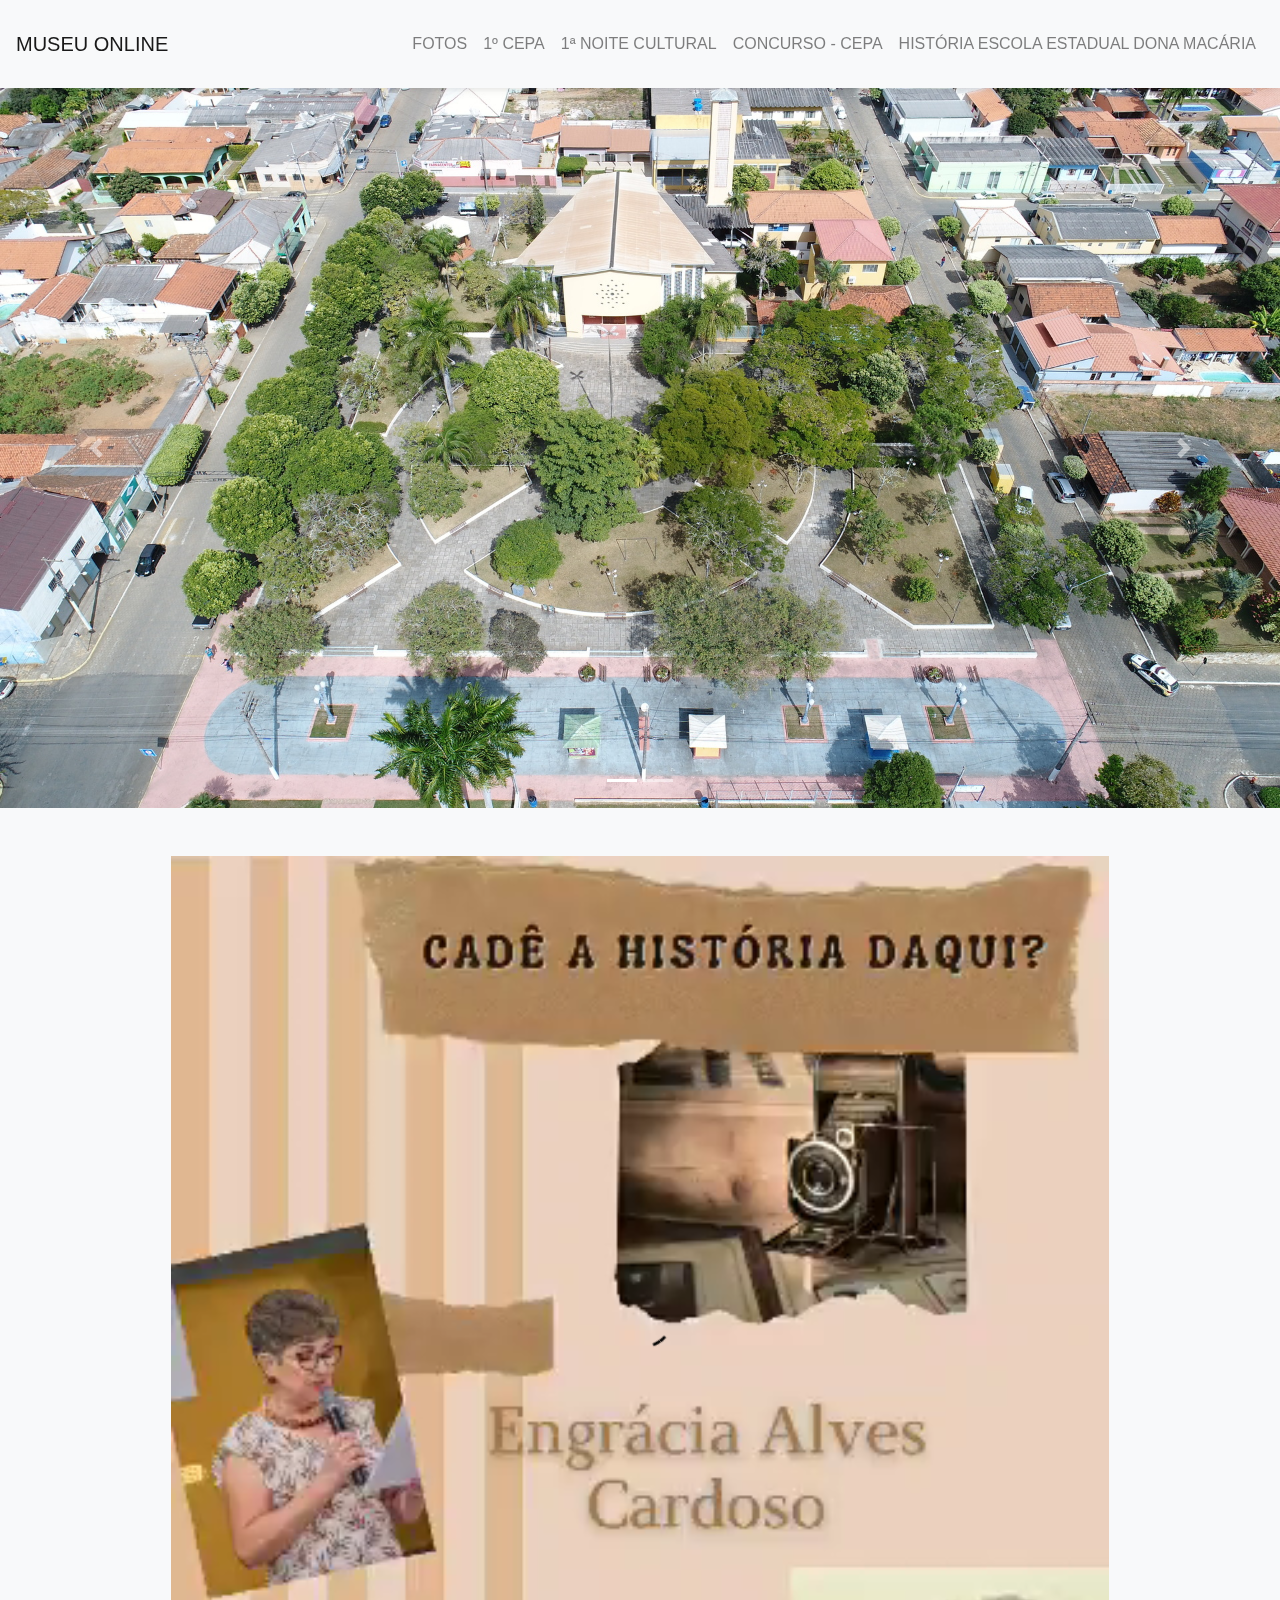
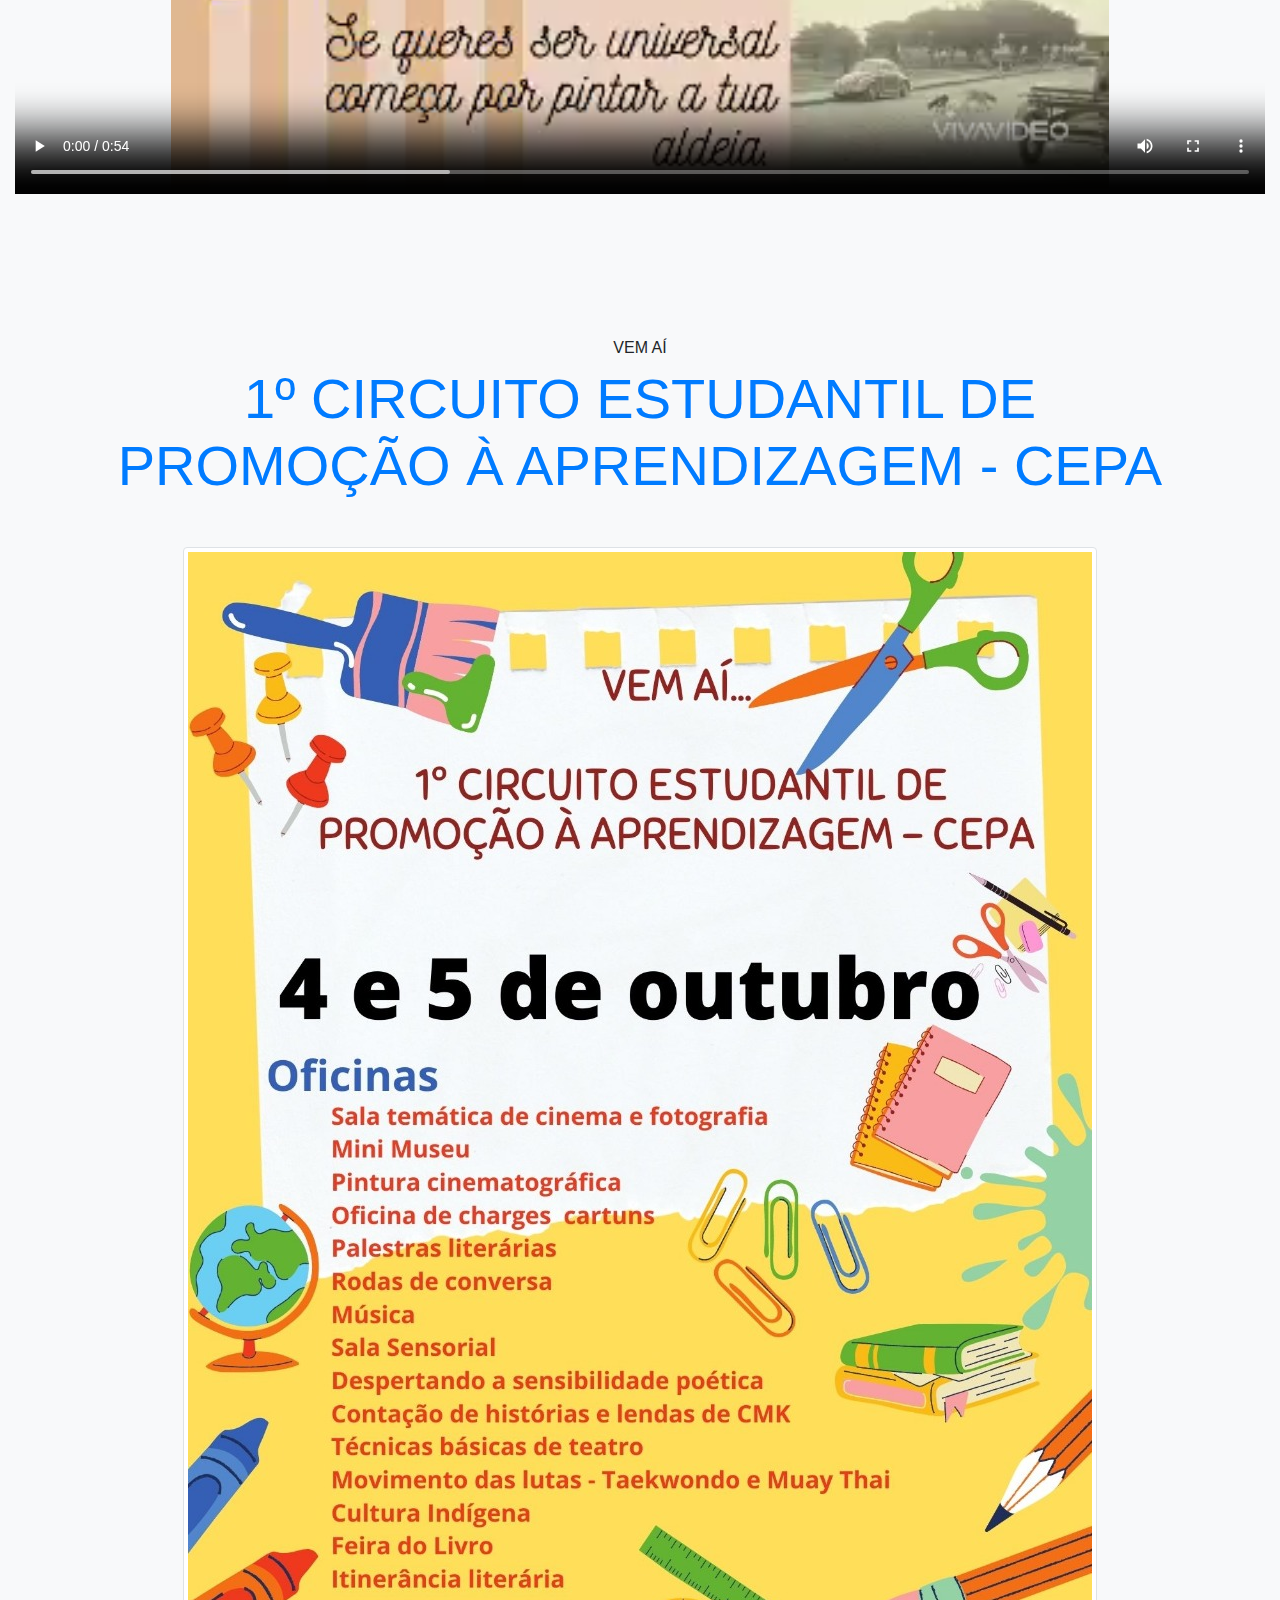
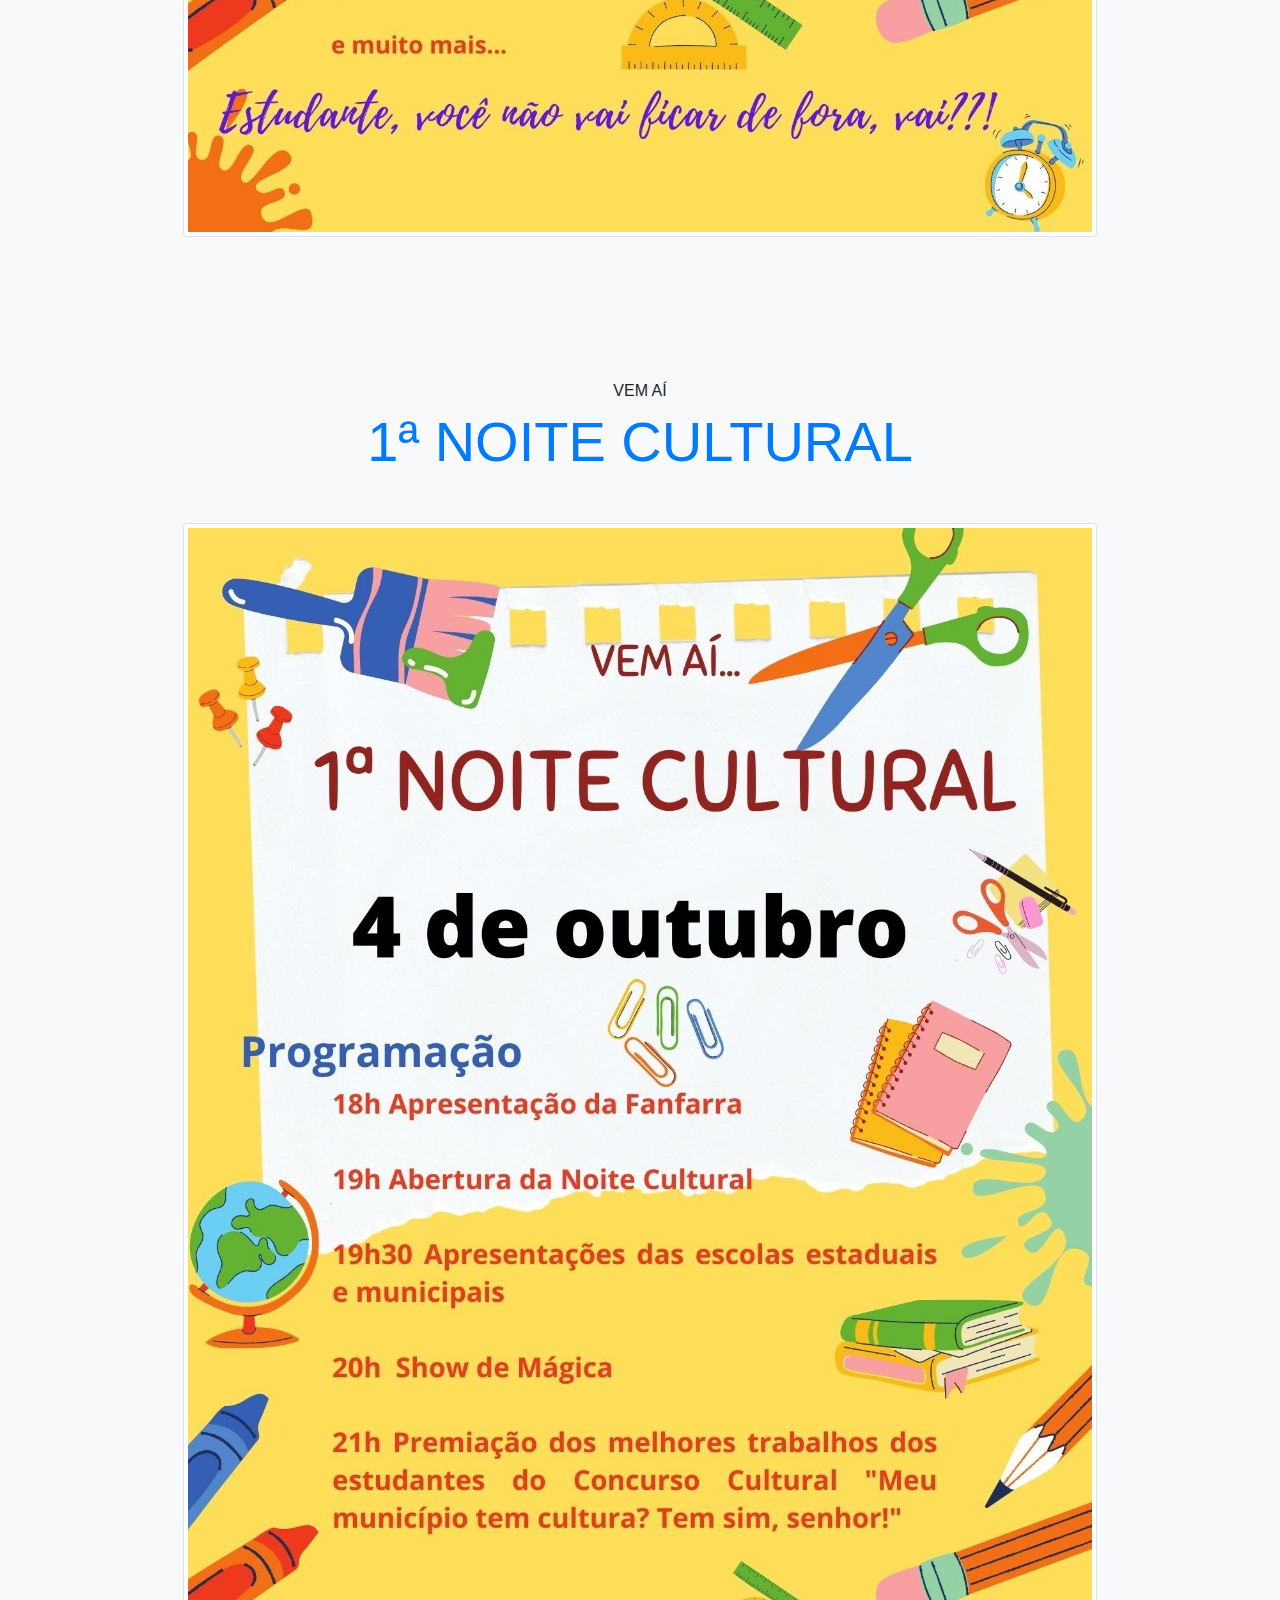
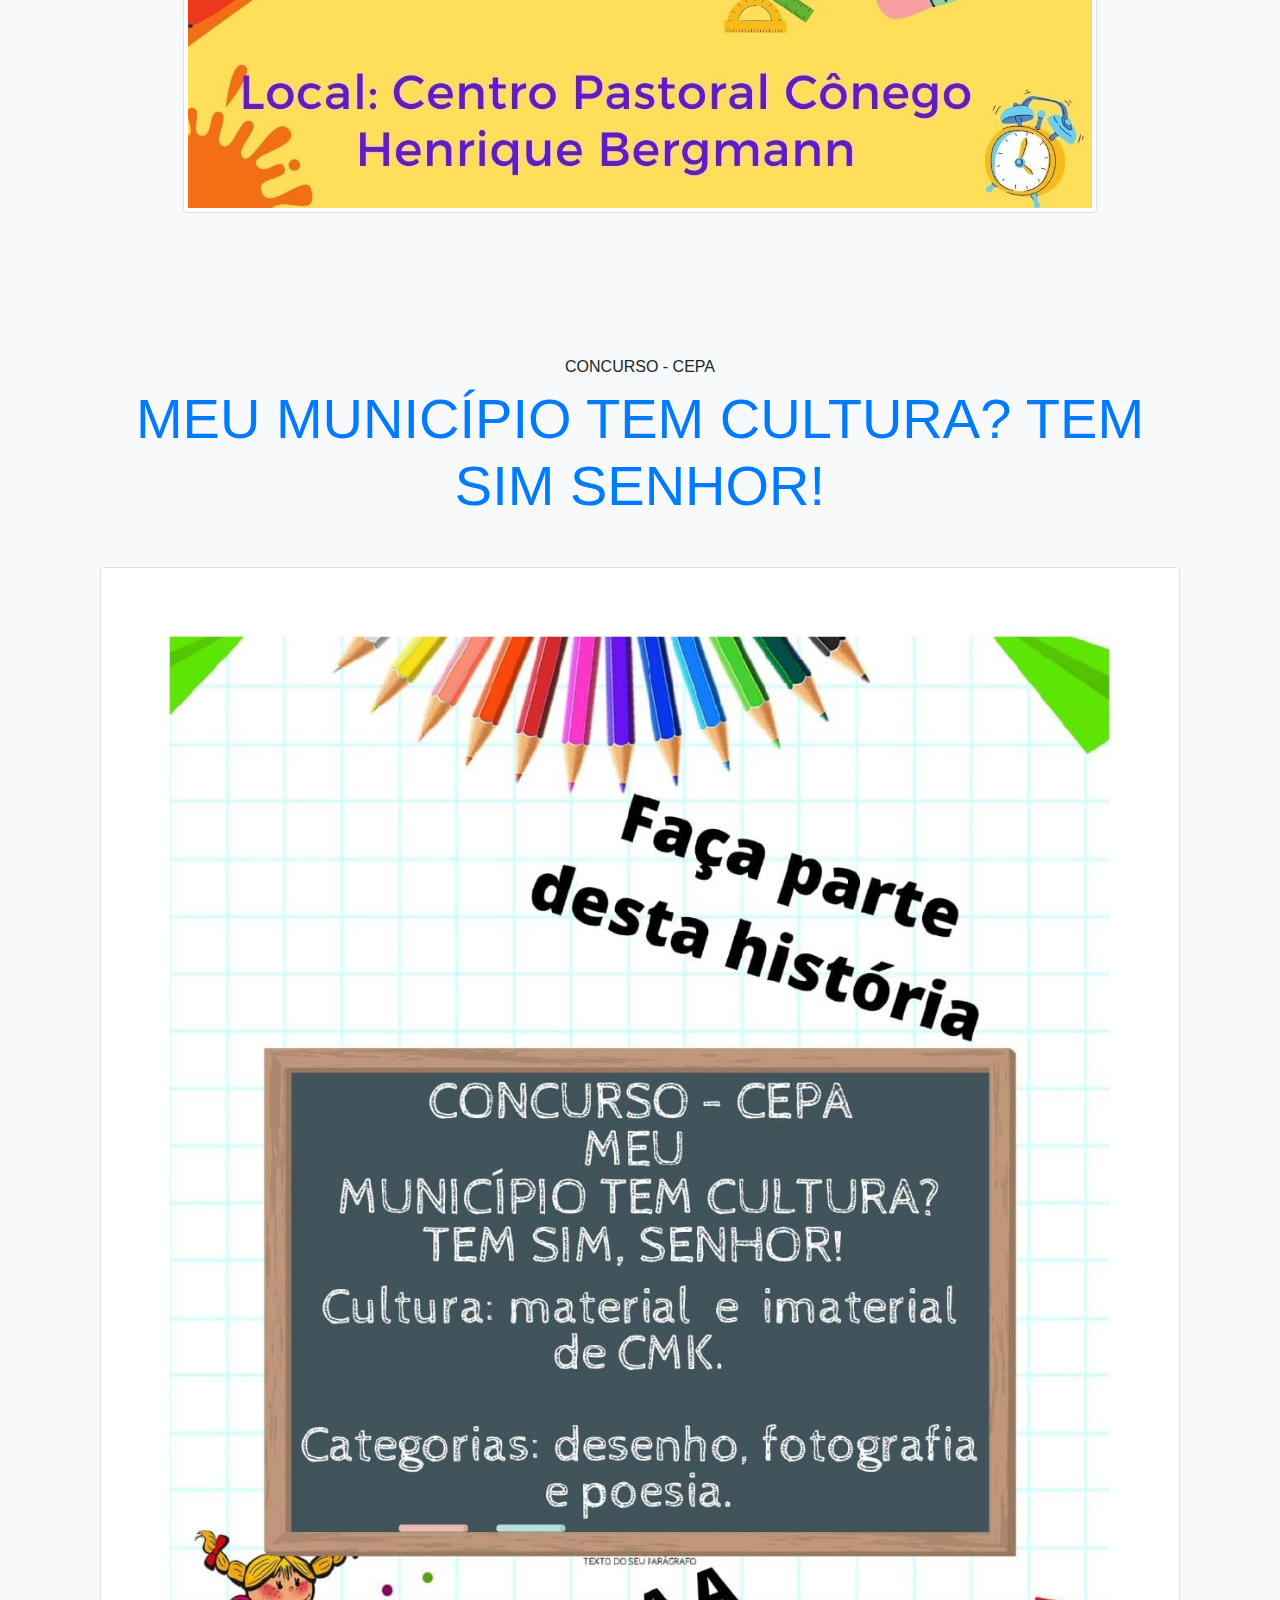
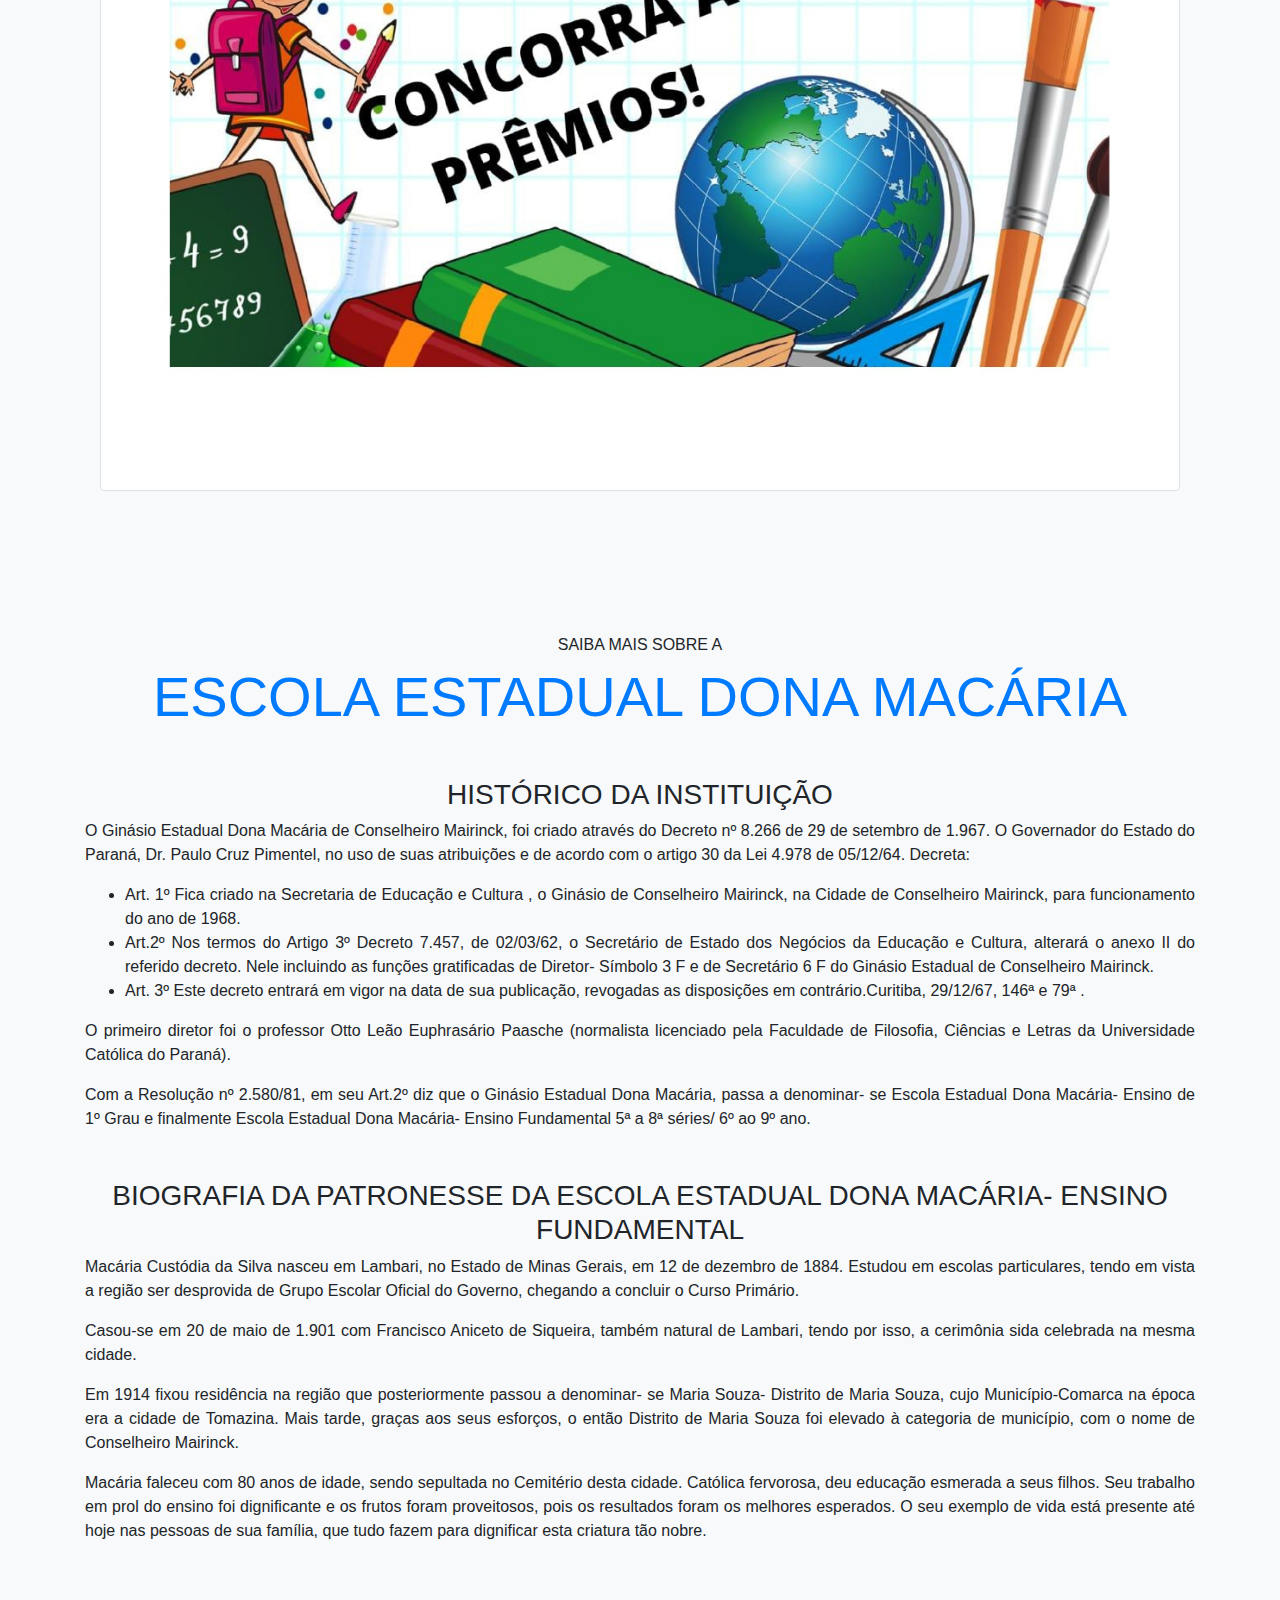
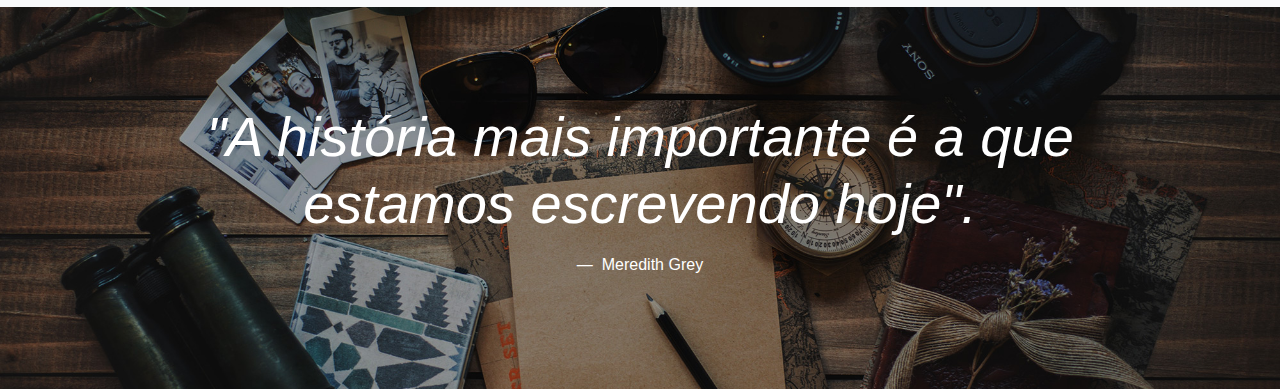
==== index.html @ 954014e7 "ajustes de responsividade" ====
<!DOCTYPE html>
<html>

<head>
  <title>Museu Online de Conselheiro Mairinck</title>

  <meta charset="utf-8">
  <meta name="viewport" content="width=device-width, initial-scale=1, shrink-to-fit=no">

  <link rel="stylesheet" href="css/bootstrap.css">
  <link rel="stylesheet" href="css/style.css">
</head>

<body>

  <nav class="navbar navbar-expand-md navbar-light bg-light fixed-top py-4 box-shadow">
    <a href="index.html" class="navbar-brand">
      MUSEU ONLINE
    </a>

    <button class="navbar-toggler" type="button" data-toggle="collapse" data-target="#navbarSupportedContent" aria-controls="navbarSupportedContent" aria-expanded="false" aria-label="Abrir Navegação">
      <span class="navbar-toggler-icon"></span>
    </button>

    <div class="collapse navbar-collapse" id="navbarSupportedContent">
      <ul class="navbar-nav ml-auto">
        <li class="nav-item">
          <a class="nav-link" href="#carouselFotos">FOTOS</a>
        </li>
        <li class="nav-item">
          <a class="nav-link" href="#conviteCepa">1º CEPA</a>
        </li>
        <li class="nav-item">
          <a class="nav-link" href="#conviteNoiteCultural">1ª NOITE CULTURAL</a>
        </li>
        <li class="nav-item">
          <a class="nav-link" href="#concurso">CONCURSO - CEPA</a>
        </li>
        <li class="nav-item">
          <a class="nav-link" href="#historia">HISTÓRIA ESCOLA ESTADUAL DONA MACÁRIA</a>
        </li>
      </ul>
    </div>
  </nav>

  <section>
    <div class="container-fluid p-0">
      <div id="carouselFotos" class="carousel slide" data-ride="carousel">
        <ol class="carousel-indicators">
          <li data-target="#carouselFotos" data-slide-to="0" class="active"></li>
          <li data-target="#carouselFotos" data-slide-to="1"></li>
        </ol>
        <div class="carousel-inner">
          <div class="carousel-item active">
            <img class="d-block w-100" src="img/igreja-02.jpg" alt="Foto panorâmica 01">
            <!-- <div class="carousel-caption">
                <h3 class="display-4">Conheça</h3>
              </div> -->
          </div>
          <div class="carousel-item">
            <img class="d-block w-100" src="img/panoramica-02.jpg" alt="Foto Panorâmica 02">
            <!-- <div class="carousel-caption">
                <h3 class="display-4">Visite</h3>
              </div> -->
          </div>
        </div>
        <a class="carousel-control-prev" href="#carouselFotos" role="button" data-slide="prev">
          <span class="carousel-control-prev-icon" aria-hidden="true"></span>
          <span class="sr-only">Anterior</span>
        </a>
        <a class="carousel-control-next" href="#carouselFotos" role="button" data-slide="next">
          <span class="carousel-control-next-icon" aria-hidden="true"></span>
          <span class="sr-only">Próximo</span>
        </a>
      </div>

      <!-- <div class="col-lg-3 p-4 align-self-center">
        <h1 class="display-4">Resgatando nossa história!</h1>
        <p class="lead">Descubra nossa história</p>
      </div> -->
    </div>
  </section>

  <section class="col-12 py-5 bg-light text-center" id="video">
    <div class="embed-responsive embed-responsive-4by3">
      <video class="embed-responsive-item" autoplay="false" controls="true" src="media/video-divulgação.mp4" allowfullscreen></video>
    </div>
    <!-- <div class="container">
      <video style="height: 70%; width: 70%;" autoplay="false" controls="true">
        <source src="media/video-divulgação.mp4" type="video/mp4">
      </video> -->
    </div>
    </div>
  </section>


  <section class="col-12 py-5 bg-light text-center" id="conviteCepa">
    <div class="container">

      <div class="my-5">
        <span class="h6 d-block">VEM AÍ</span>
        <h2 class="display-4 text-primary">1º CIRCUITO ESTUDANTIL DE PROMOÇÃO À APRENDIZAGEM - CEPA</h2>
      </div>

      <div class="col-12">
        <img class="img-fluid img-thumbnail" src="img/convite-circuito-estudantil.jpg" alt="Convite">
      </div>


    </div>
  </section>


  <section class="col-12 py-5 bg-light text-center" id="conviteNoiteCultural">
    <div class="container">

      <div class="my-5">
        <span class="h6 d-block">VEM AÍ</span>
        <h2 class="display-4 text-primary">1ª NOITE CULTURAL</h2>
      </div>

      <div class="col-12">
        <img class="img-fluid img-thumbnail" src="img/convite-noite-cultural.jpeg" alt="Convite">
      </div>


    </div>
  </section>

  <section class="col-12 py-5 bg-light text-center" id="concurso">
    <div class="container">
      <div class="my-5">
        <span class="h6 d-block">CONCURSO - CEPA</span>
        <h2 class="display-4 text-primary">MEU MUNICÍPIO TEM CULTURA? TEM SIM SENHOR!</h2>
      </div>
      <div class="col-12">
        <img class="img-fluid img-thumbnail" src="img/concurso.jpg" alt="Concurso">
      </div>
    </div>
  </section>

  <section class="py-5 bg-light text-center" id="historia">
    <div class="container">
      <div class="my-5">
        <span class="h6 d-block">SAIBA MAIS SOBRE A</span>
        <h2 class="display-4 text-primary">ESCOLA ESTADUAL DONA MACÁRIA</h2>
      </div>

      <div class="row">
        <div class="col-12 text-justify">
          <h3 class="text-center">HISTÓRICO DA INSTITUIÇÃO</h3>
          <p>O Ginásio Estadual Dona Macária de Conselheiro Mairinck, foi criado através do Decreto nº 8.266 de 29 de setembro de 1.967. O Governador do Estado do Paraná, Dr. Paulo Cruz Pimentel, no uso de suas atribuições e de acordo com o artigo 30 da Lei 4.978 de 05/12/64. Decreta:</p>
          <ul>
            <li>Art. 1º Fica criado na Secretaria de Educação e Cultura , o Ginásio de Conselheiro Mairinck, na Cidade de Conselheiro Mairinck, para funcionamento do ano de 1968.</li>
            <li>Art.2º Nos termos do Artigo 3º Decreto 7.457, de 02/03/62, o Secretário de Estado dos Negócios da Educação e Cultura, alterará o anexo II do referido decreto. Nele incluindo as funções gratificadas de Diretor- Símbolo 3 F e de Secretário 6 F do Ginásio Estadual de Conselheiro Mairinck.</li>
            <li>Art. 3º Este decreto entrará em vigor na data de sua publicação, revogadas as disposições em contrário.Curitiba, 29/12/67, 146ª e 79ª .</li>
          </ul>
          <p>O primeiro diretor foi o professor Otto Leão Euphrasário Paasche (normalista licenciado pela Faculdade de Filosofia, Ciências e Letras da Universidade Católica do Paraná).</p>
          <p>Com a Resolução nº 2.580/81, em seu Art.2º diz que o Ginásio Estadual Dona Macária, passa a denominar- se Escola Estadual Dona Macária- Ensino de 1º Grau e finalmente Escola Estadual Dona Macária- Ensino Fundamental 5ª a 8ª séries/ 6º ao 9º ano.</p>
          </p>
          <h3 class="text-center mt-5">BIOGRAFIA DA PATRONESSE DA ESCOLA ESTADUAL DONA MACÁRIA- ENSINO FUNDAMENTAL</h3>
          <p>Macária Custódia da Silva nasceu em Lambari, no Estado de Minas Gerais, em 12 de dezembro de 1884. Estudou em escolas particulares, tendo em vista a região ser desprovida de Grupo Escolar Oficial do Governo, chegando a concluir o Curso Primário.
          <p>Casou-se em 20 de maio de 1.901 com Francisco Aniceto de Siqueira, também natural de Lambari, tendo por isso, a cerimônia sida celebrada na mesma cidade.
          <p>Em 1914 fixou residência na região que posteriormente passou a denominar- se Maria Souza- Distrito de Maria Souza, cujo Município-Comarca na época era a cidade de Tomazina. Mais tarde, graças aos seus esforços, o então Distrito de Maria Souza foi elevado à categoria de município, com o nome de Conselheiro Mairinck.</p>
          <p> Macária faleceu com 80 anos de idade, sendo sepultada no Cemitério desta cidade. Católica fervorosa, deu educação esmerada a seus filhos. Seu trabalho em prol do ensino foi dignificante e os frutos foram proveitosos, pois os resultados foram os melhores esperados. O seu exemplo de vida está presente até hoje nas pessoas de sua família, que tudo fazem para dignificar esta criatura tão nobre.
          </p>
        </div>
      </div>
    </div>
  </section>

  <section id="home-quote" class="p-md-5">
    <blockquote class="blockquote text-center text-white p-md-5 p-3">
      <p class="display-4"><em>
          "A história mais importante é a que estamos escrevendo hoje".
        </em></p>
      <footer class="blockquote-footer text-white">
        Meredith Grey
      </footer>
    </blockquote>
  </section>




  <script type="text/javascript" src="js/jquery-3.2.1.slim.min.js"></script>
  <script type="text/javascript" src="js/popper.min.js"></script>
  <script type="text/javascript" src="js/bootstrap.js"></script>
  <script type="text/javascript" src="js/app.js"></script>
</body>

</html>
---- css/style.css ----
body {
  padding-top: 88px;
}
.box-shadow {
  box-shadow: 0 2px 4px 0 rgba(0, 0, 0, 0.05), 0 4px 8px 0 rgba(0, 0, 0, 0.05);
}

#home-quote {
  background: url(../img/bg-quote.jpg) center center;
  background-size: cover;
}

@media (max-width: 767px) {
  #home-quote .display-4,
  #conviteCepa .display-4,
  #conviteNoiteCultural .display-4,
  #concurso .display-4,
  #historia .display-4 {
    font-size: 2rem;
  }

  body {
    padding-top: 0px;
  }
  .fixed-top {
    position: relative;
  }
}
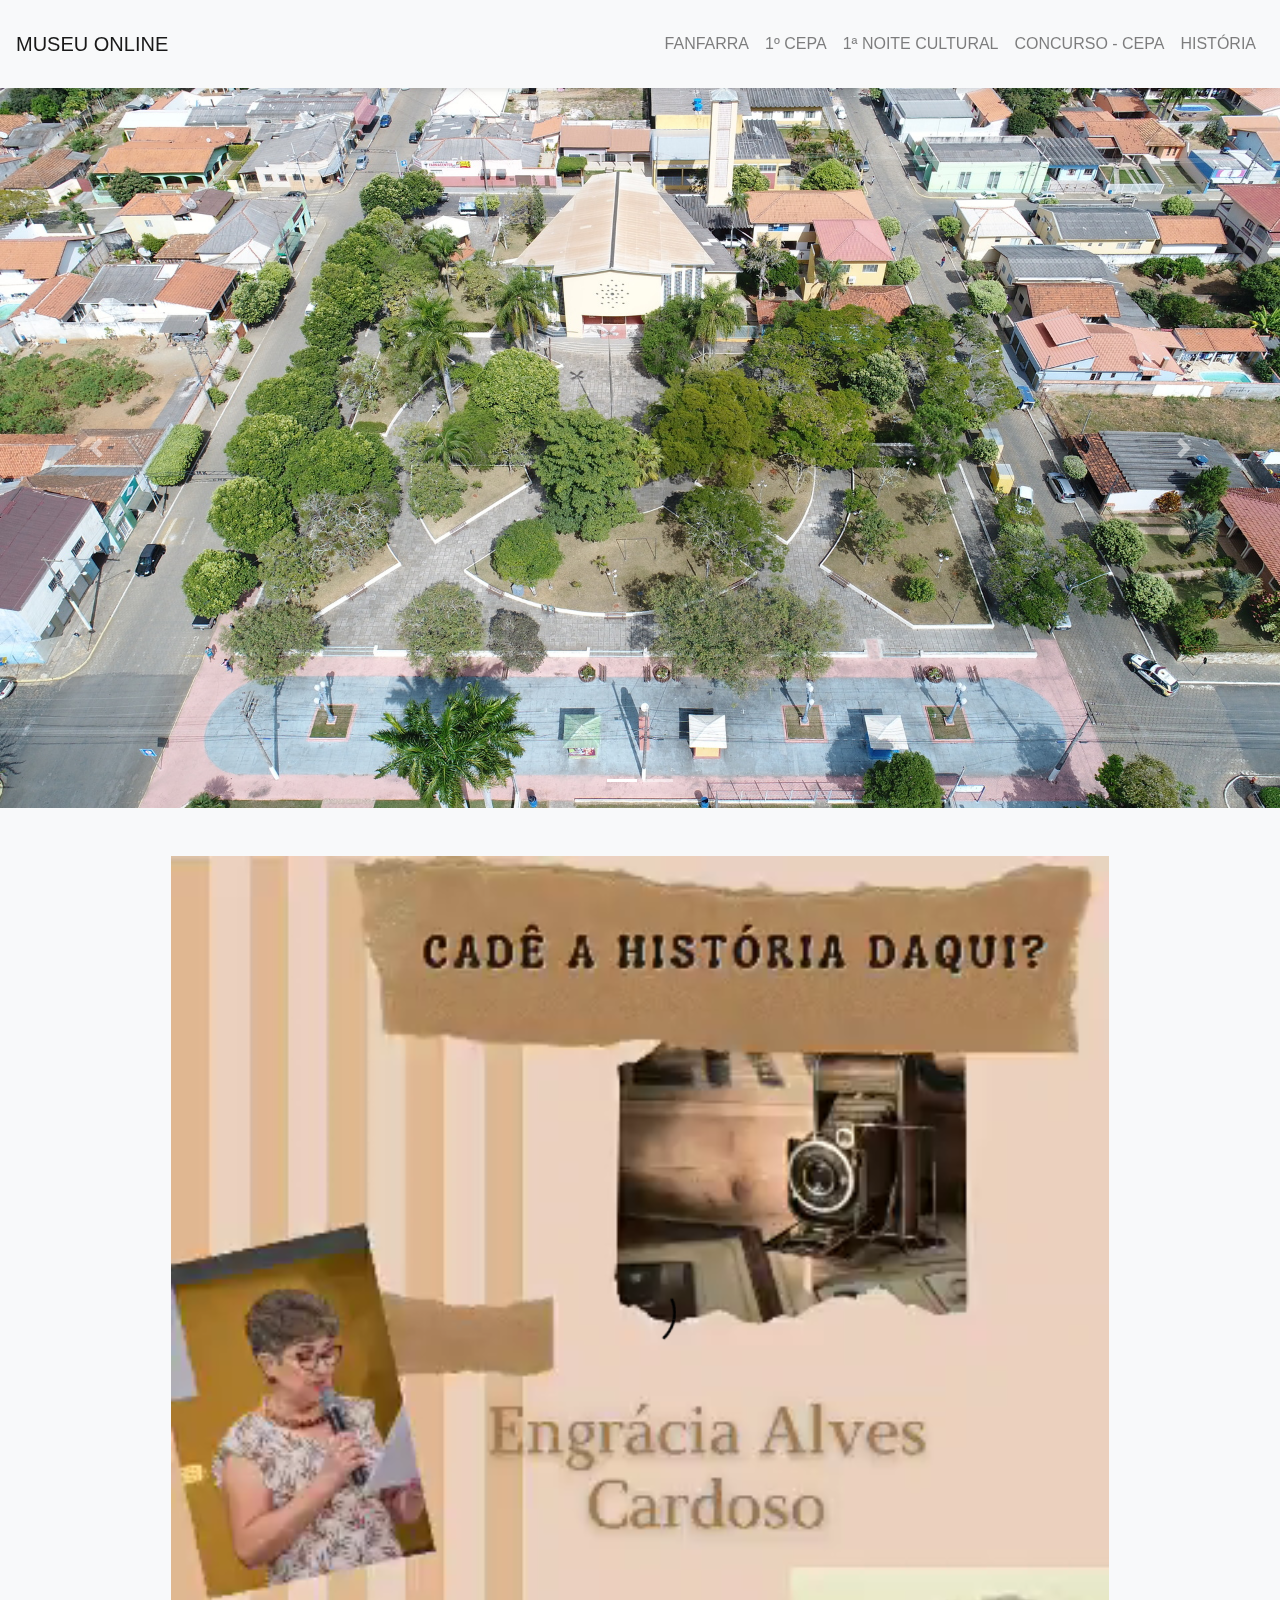
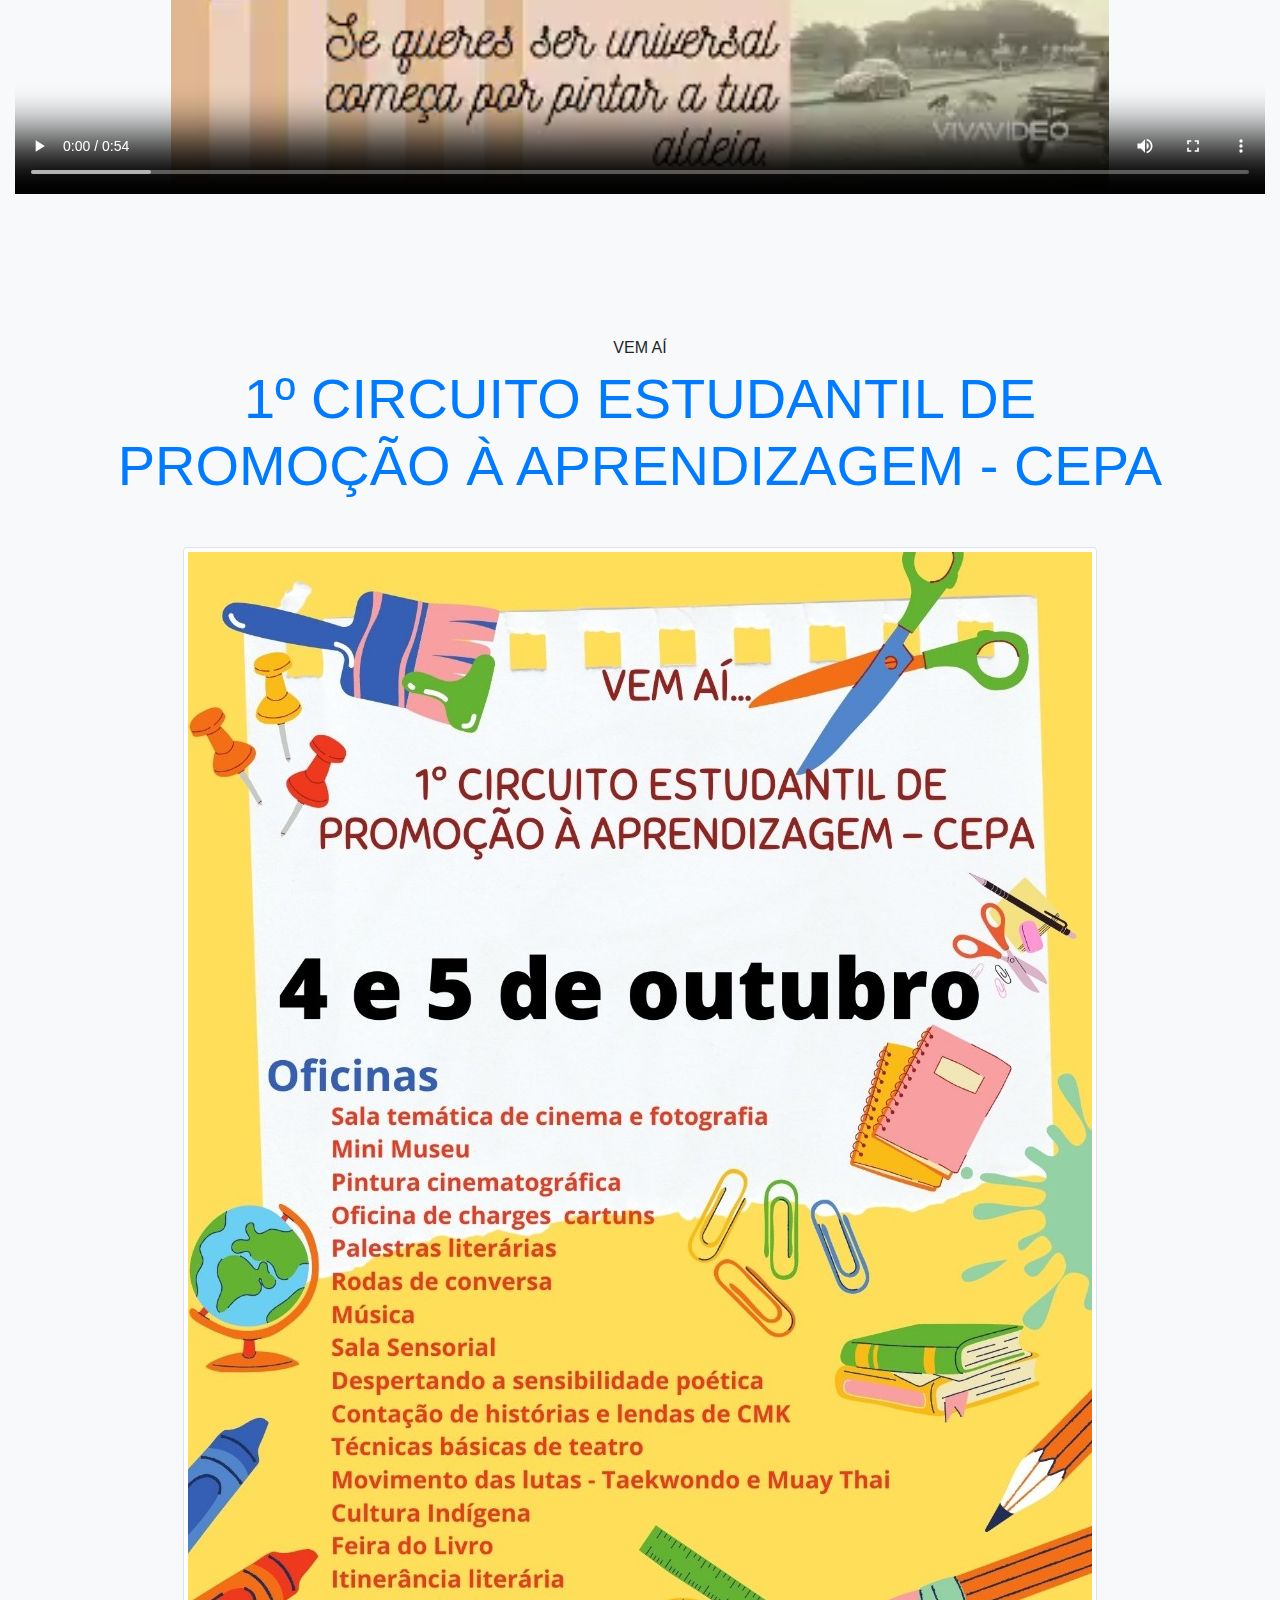
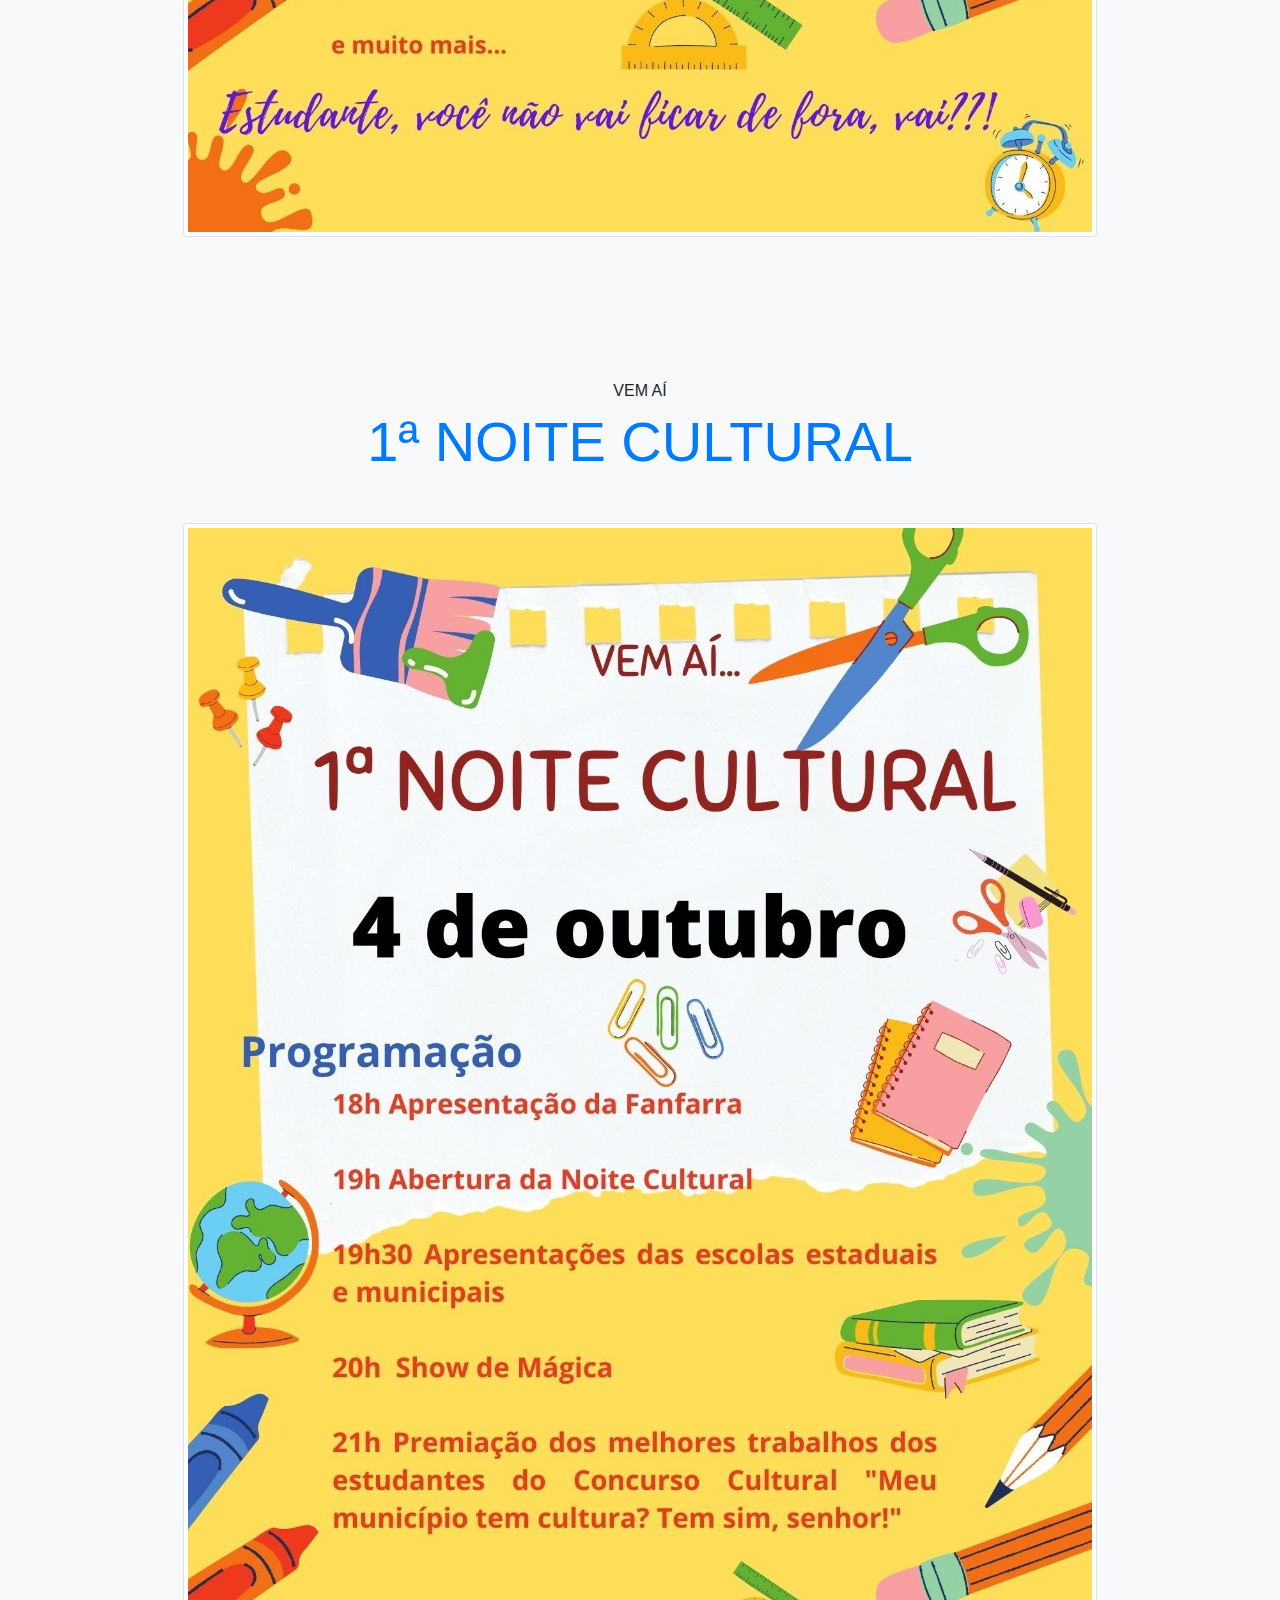
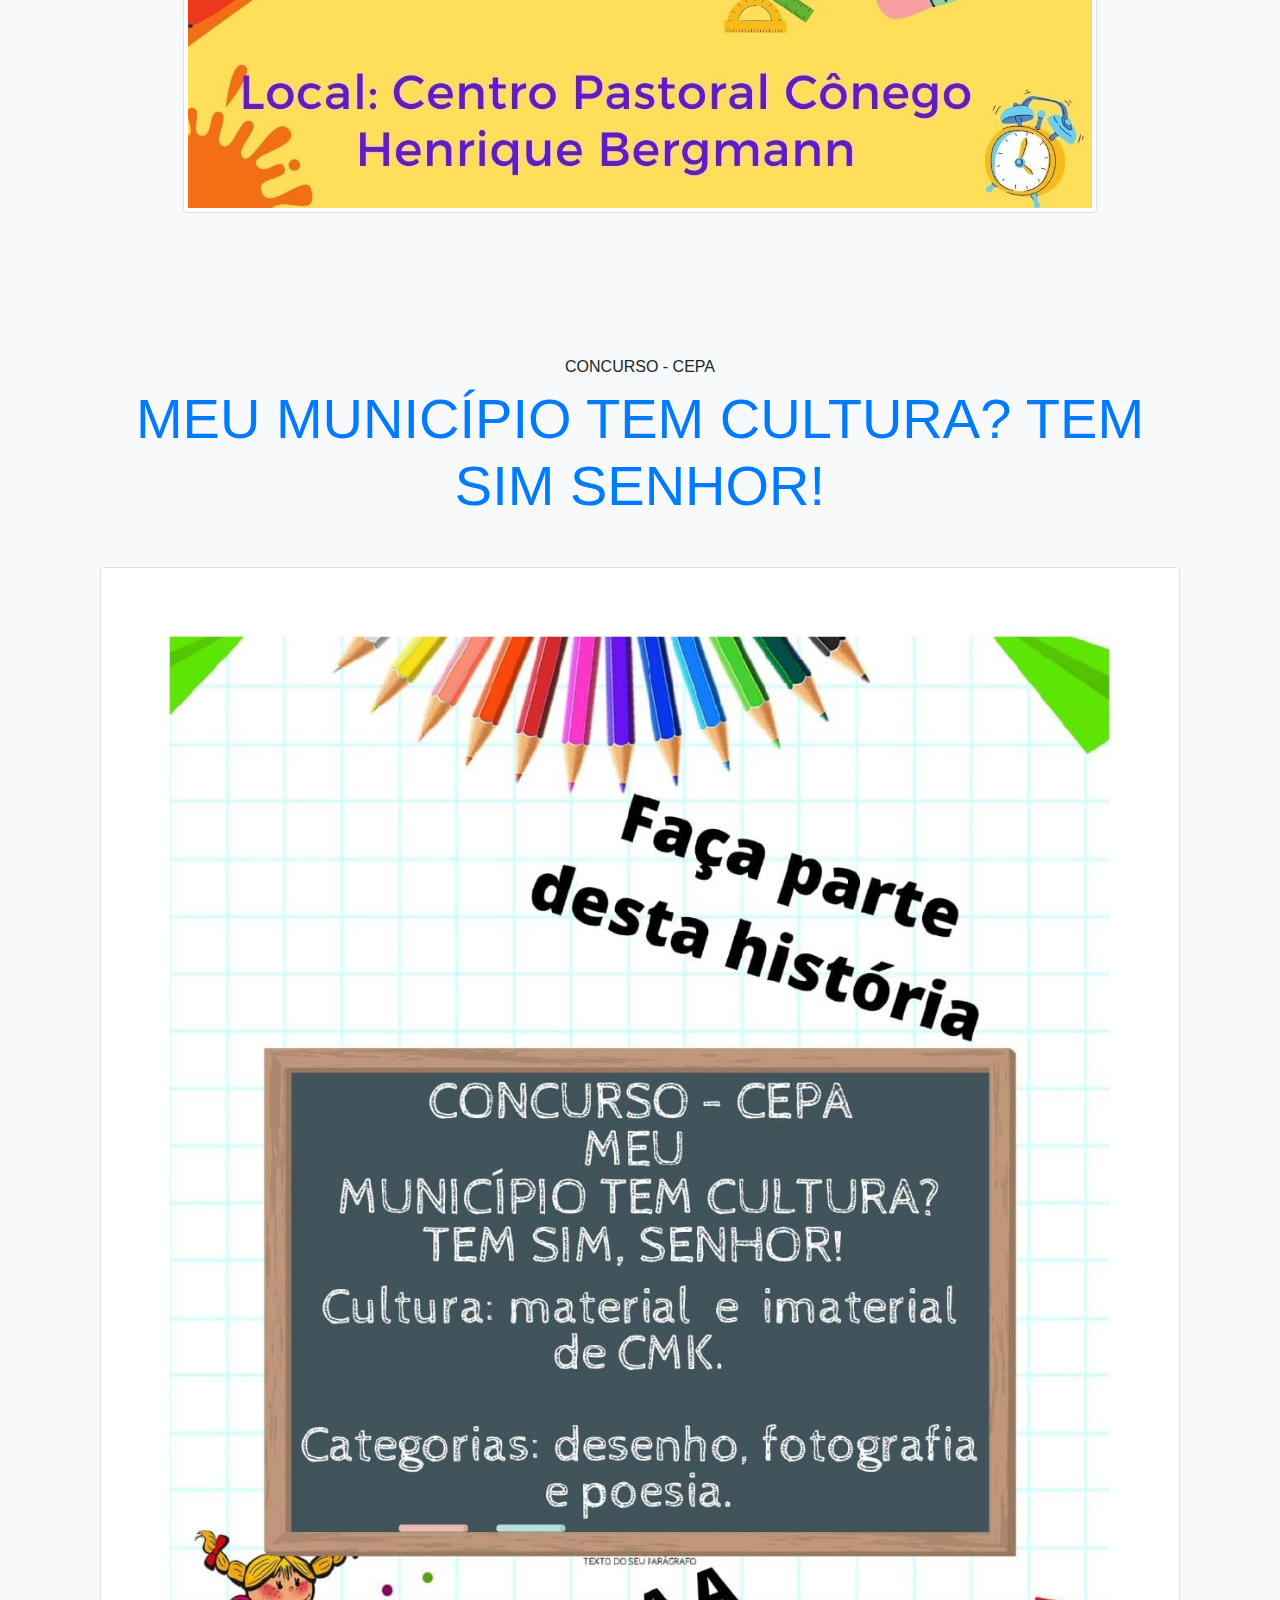
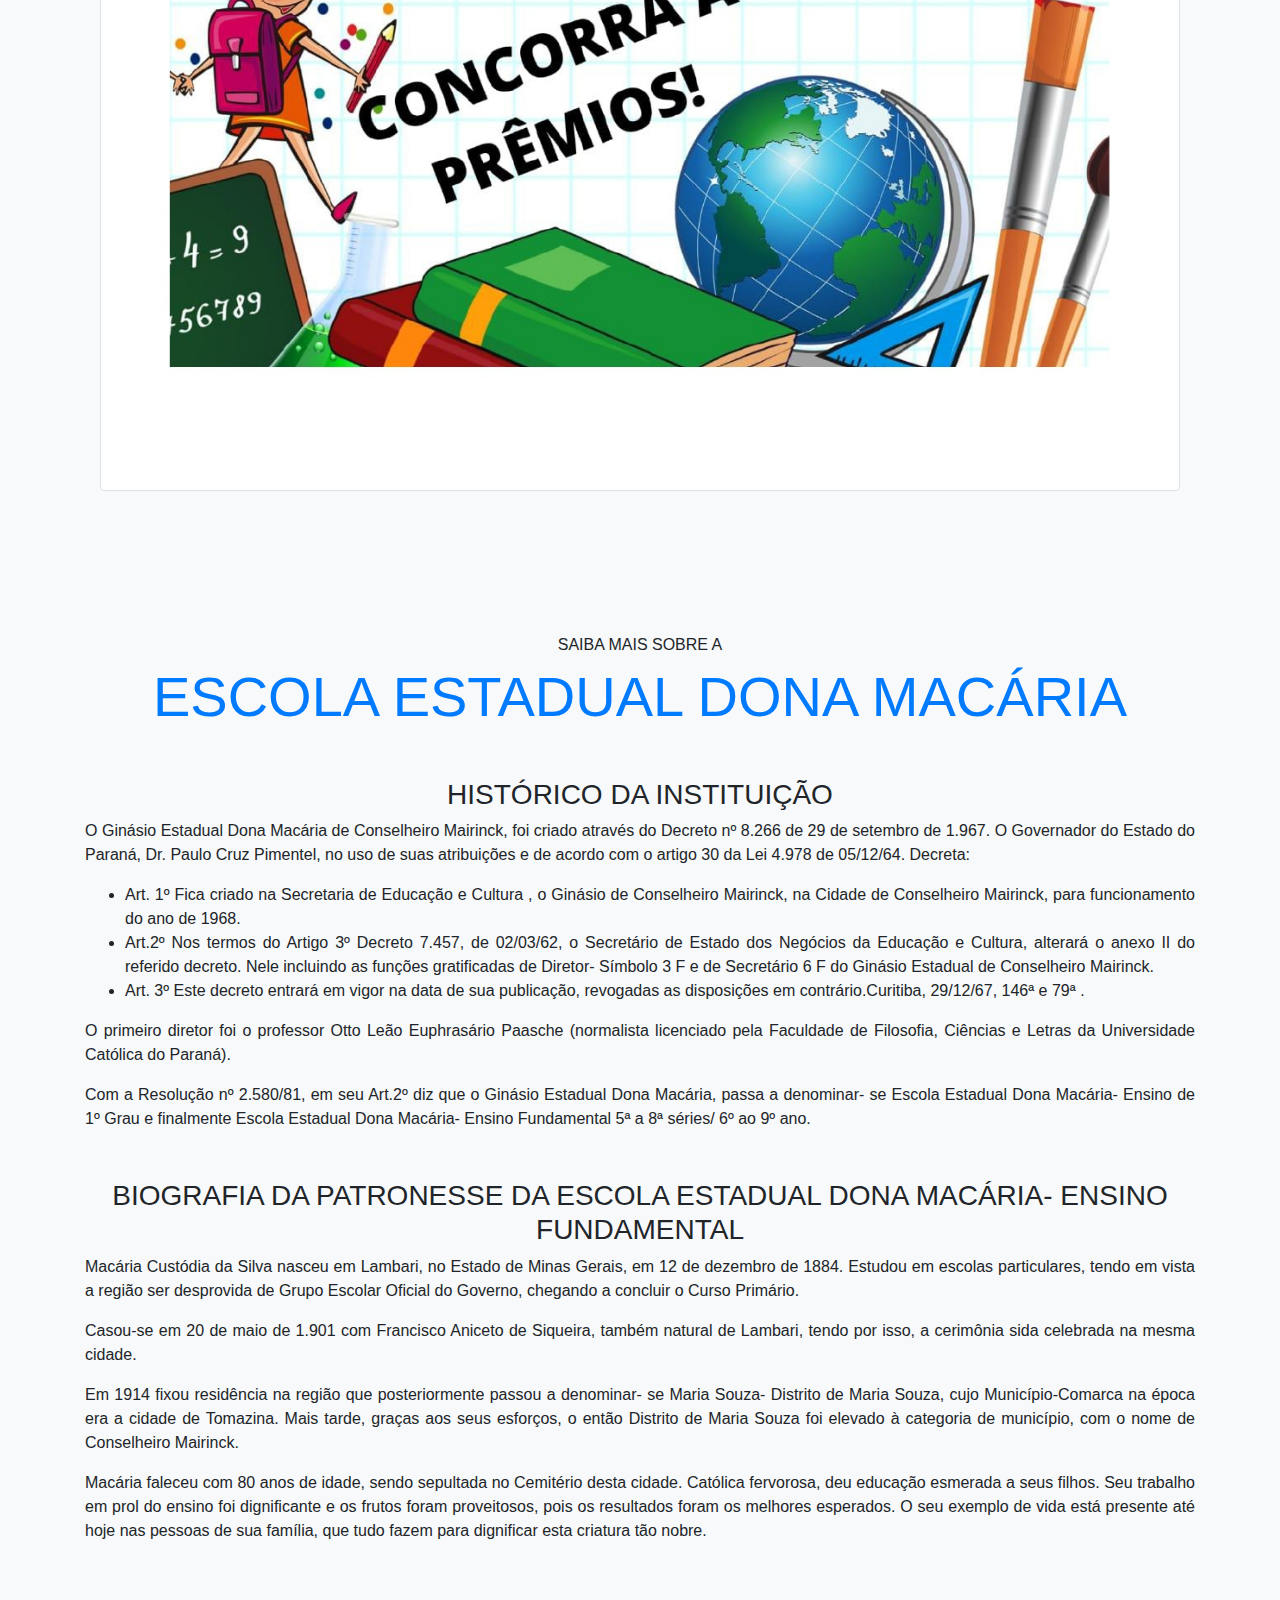
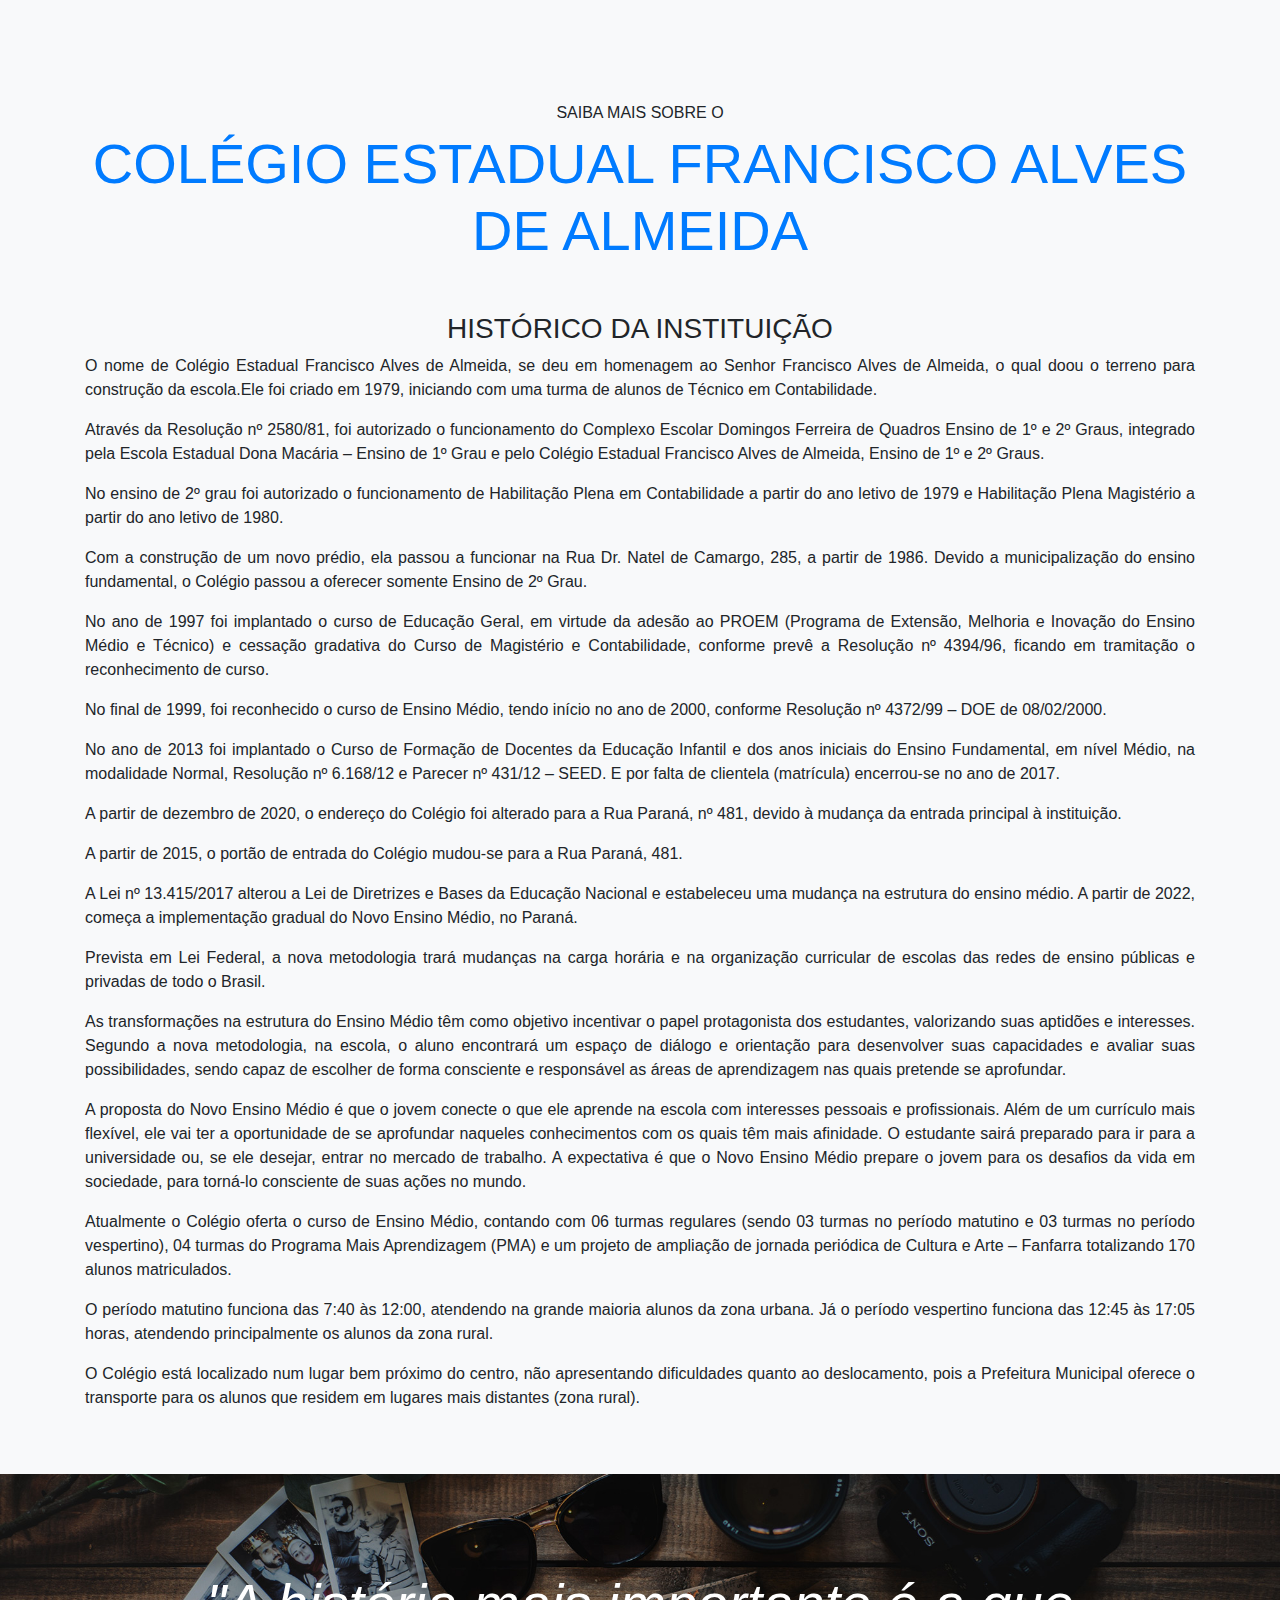
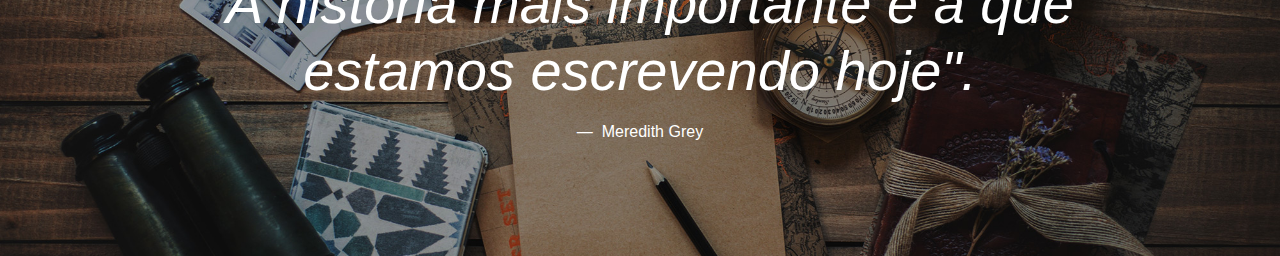
==== commit 25d63dd5: "criação da página fanfarra.html" ====
--- a/index.html
+++ b/index.html
@@ -25,7 +25,7 @@
     <div class="collapse navbar-collapse" id="navbarSupportedContent">
       <ul class="navbar-nav ml-auto">
         <li class="nav-item">
-          <a class="nav-link" href="#carouselFotos">FOTOS</a>
+          <a class="nav-link" href="./fanfarra.html">FANFARRA</a>
         </li>
         <li class="nav-item">
           <a class="nav-link" href="#conviteCepa">1º CEPA</a>
@@ -37,7 +37,7 @@
           <a class="nav-link" href="#concurso">CONCURSO - CEPA</a>
         </li>
         <li class="nav-item">
-          <a class="nav-link" href="#historia">HISTÓRIA ESCOLA ESTADUAL DONA MACÁRIA</a>
+          <a class="nav-link" href="#historia-macaria">HISTÓRIA</a>
         </li>
       </ul>
     </div>
@@ -139,7 +139,7 @@
     </div>
   </section>
 
-  <section class="py-5 bg-light text-center" id="historia">
+  <section class="py-5 bg-light text-center" id="historia-macaria">
     <div class="container">
       <div class="my-5">
         <span class="h6 d-block">SAIBA MAIS SOBRE A</span>
@@ -169,6 +169,42 @@
     </div>
   </section>
 
+  <section class="py-5 bg-light text-center" id="historia-francisco">
+    <div class="container">
+      <div class="my-5">
+        <span class="h6 d-block">SAIBA MAIS SOBRE O</span>
+        <h2 class="display-4 text-primary">COLÉGIO ESTADUAL FRANCISCO ALVES DE ALMEIDA</h2>
+      </div>
+
+      <div class="row">
+        <div class="col-12 text-justify">
+          <h3 class="text-center">HISTÓRICO DA INSTITUIÇÃO</h3>
+          <p>O nome de Colégio Estadual Francisco Alves de Almeida, se deu em homenagem ao Senhor Francisco Alves de Almeida, o qual doou o terreno para construção da escola.Ele foi criado em 1979, iniciando com uma turma de alunos de Técnico em Contabilidade.</p>
+
+          <p>Através da Resolução nº 2580/81, foi autorizado o funcionamento do Complexo Escolar Domingos Ferreira de Quadros Ensino de 1º e 2º Graus, integrado pela Escola Estadual Dona Macária – Ensino de 1º Grau e pelo Colégio Estadual Francisco Alves de Almeida, Ensino de 1º e 2º Graus.</p>
+          </p>
+          <p>No ensino de 2º grau foi autorizado o funcionamento de Habilitação Plena em Contabilidade a partir do ano letivo de 1979 e Habilitação Plena Magistério a partir do ano letivo de 1980.</p>
+          <p>Com a construção de um novo prédio, ela passou a funcionar na Rua Dr. Natel de Camargo, 285, a partir de 1986. Devido a municipalização do ensino fundamental, o Colégio passou a oferecer somente Ensino de 2º Grau.</p>
+          <p>No ano de 1997 foi implantado o curso de Educação Geral, em virtude da adesão ao PROEM (Programa de Extensão, Melhoria e Inovação do Ensino Médio e Técnico) e cessação gradativa do Curso de Magistério e Contabilidade, conforme prevê a Resolução nº 4394/96, ficando em tramitação o reconhecimento de curso.</p>
+          <p>No final de 1999, foi reconhecido o curso de Ensino Médio, tendo início no ano de 2000, conforme Resolução nº 4372/99 – DOE de 08/02/2000.</p>
+          <p>No ano de 2013 foi implantado o Curso de Formação de Docentes da Educação Infantil e dos anos iniciais do Ensino Fundamental, em nível Médio, na modalidade Normal, Resolução nº 6.168/12 e Parecer nº 431/12 – SEED. E por falta de clientela (matrícula) encerrou-se no ano de 2017.</p>
+          <p>A partir de dezembro de 2020, o endereço do Colégio foi alterado para a Rua Paraná, nº 481, devido à mudança da entrada principal à instituição.</p>
+          <p>A partir de 2015, o portão de entrada do Colégio mudou-se para a Rua Paraná, 481.</p>
+          <p>A Lei nº 13.415/2017 alterou a Lei de Diretrizes e Bases da Educação Nacional e estabeleceu uma mudança na estrutura do ensino médio. A partir de 2022, começa a implementação gradual do Novo Ensino Médio, no Paraná.</p>
+          <p>Prevista em Lei Federal, a nova metodologia trará mudanças na carga horária e na organização curricular de escolas das redes de ensino públicas e privadas de todo o Brasil. </p>
+          <p>As transformações na estrutura do Ensino Médio têm como objetivo incentivar o papel protagonista dos estudantes, valorizando suas aptidões e interesses. Segundo a nova metodologia, na escola, o aluno encontrará um espaço de diálogo e orientação para desenvolver suas capacidades e avaliar suas possibilidades, sendo capaz de escolher de forma consciente e responsável as áreas de aprendizagem nas quais pretende se aprofundar.</p>
+          <p>A proposta do Novo Ensino Médio é que o jovem conecte o que ele aprende na escola com interesses pessoais e profissionais. Além de um currículo mais
+            flexível, ele vai ter a oportunidade de se aprofundar naqueles conhecimentos com os quais têm mais afinidade. O estudante sairá preparado para ir para a universidade ou, se ele desejar, entrar no mercado de trabalho. A expectativa é que o Novo Ensino Médio prepare o jovem para os desafios da vida em sociedade, para torná-lo consciente de suas ações no mundo.
+          </p>
+          <p>Atualmente o Colégio oferta o curso de Ensino Médio, contando com 06 turmas regulares (sendo 03 turmas no período matutino e 03 turmas no período vespertino), 04 turmas do Programa Mais Aprendizagem (PMA) e um projeto de ampliação de jornada periódica de Cultura e Arte – Fanfarra totalizando 170 alunos matriculados.</p>
+          <p>O período matutino funciona das 7:40 às 12:00, atendendo na grande maioria alunos da zona urbana. Já o período vespertino funciona das 12:45 às 17:05 horas, atendendo principalmente os alunos da zona rural.</p>
+          <p>O Colégio está localizado num lugar bem próximo do centro, não apresentando dificuldades quanto ao deslocamento, pois a Prefeitura Municipal oferece o transporte para os alunos que residem em lugares mais distantes (zona rural).</p>
+        </div>
+      </div>
+    </div>
+  </section>
+
+
   <section id="home-quote" class="p-md-5">
     <blockquote class="blockquote text-center text-white p-md-5 p-3">
       <p class="display-4"><em>
--- a/css/style.css
+++ b/css/style.css
@@ -15,8 +15,9 @@
   #conviteCepa .display-4,
   #conviteNoiteCultural .display-4,
   #concurso .display-4,
-  #historia .display-4 {
-    font-size: 2rem;
+  #historia-macaria .display-4,
+  #historia-francisco .display-4 {
+    font-size: 2.5rem;
   }
 
   body {
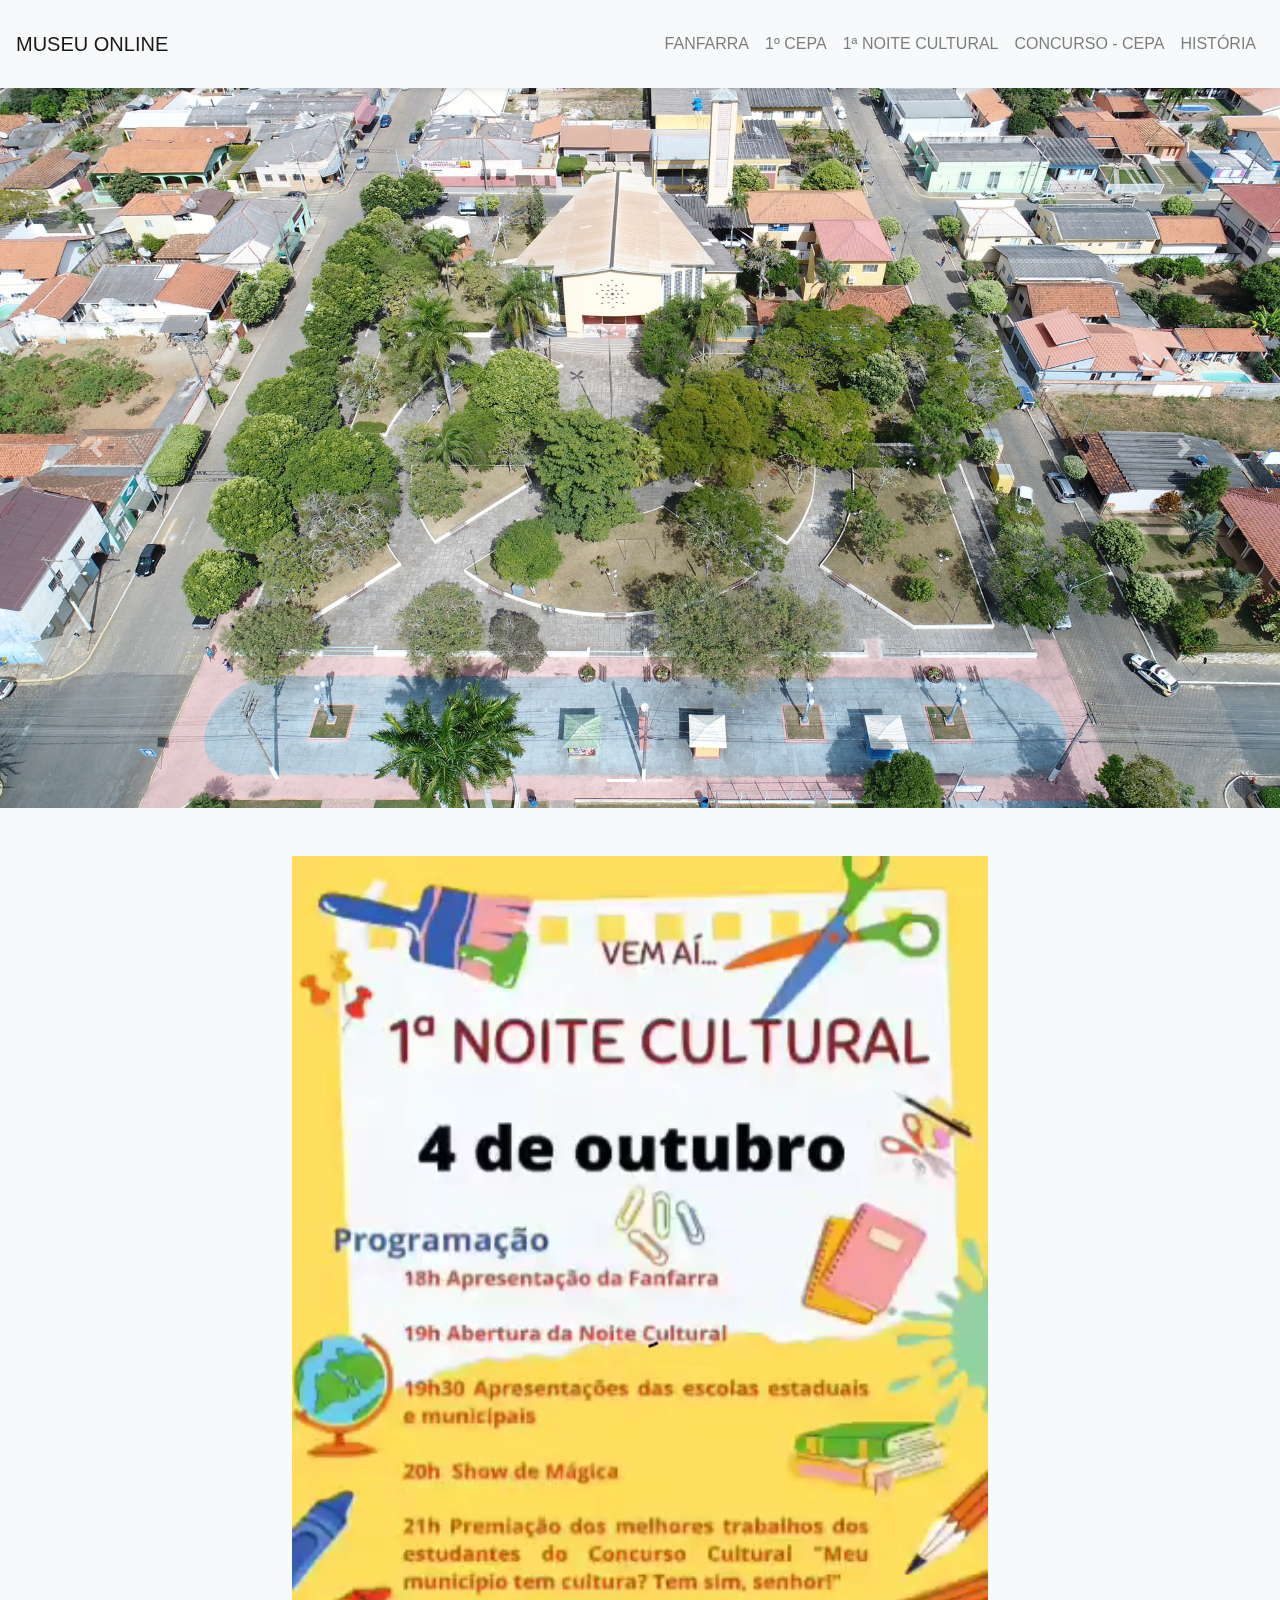
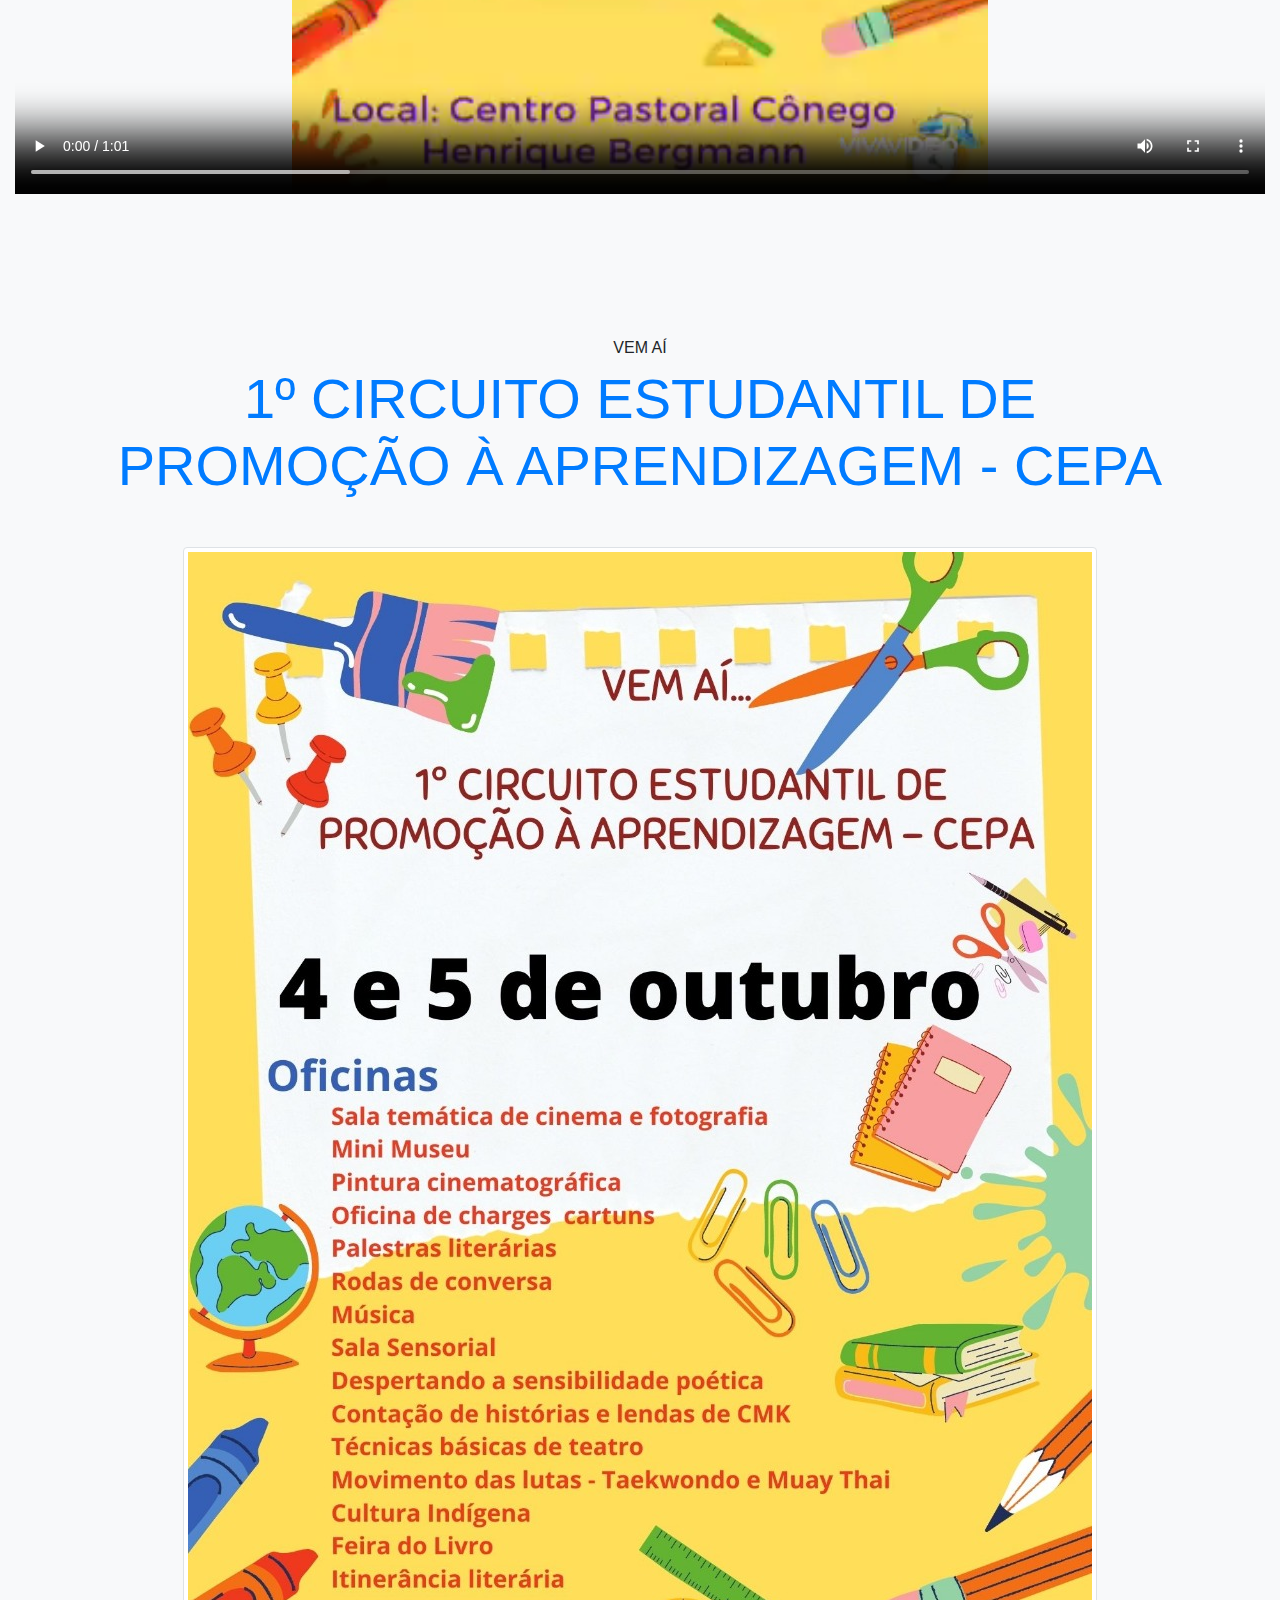
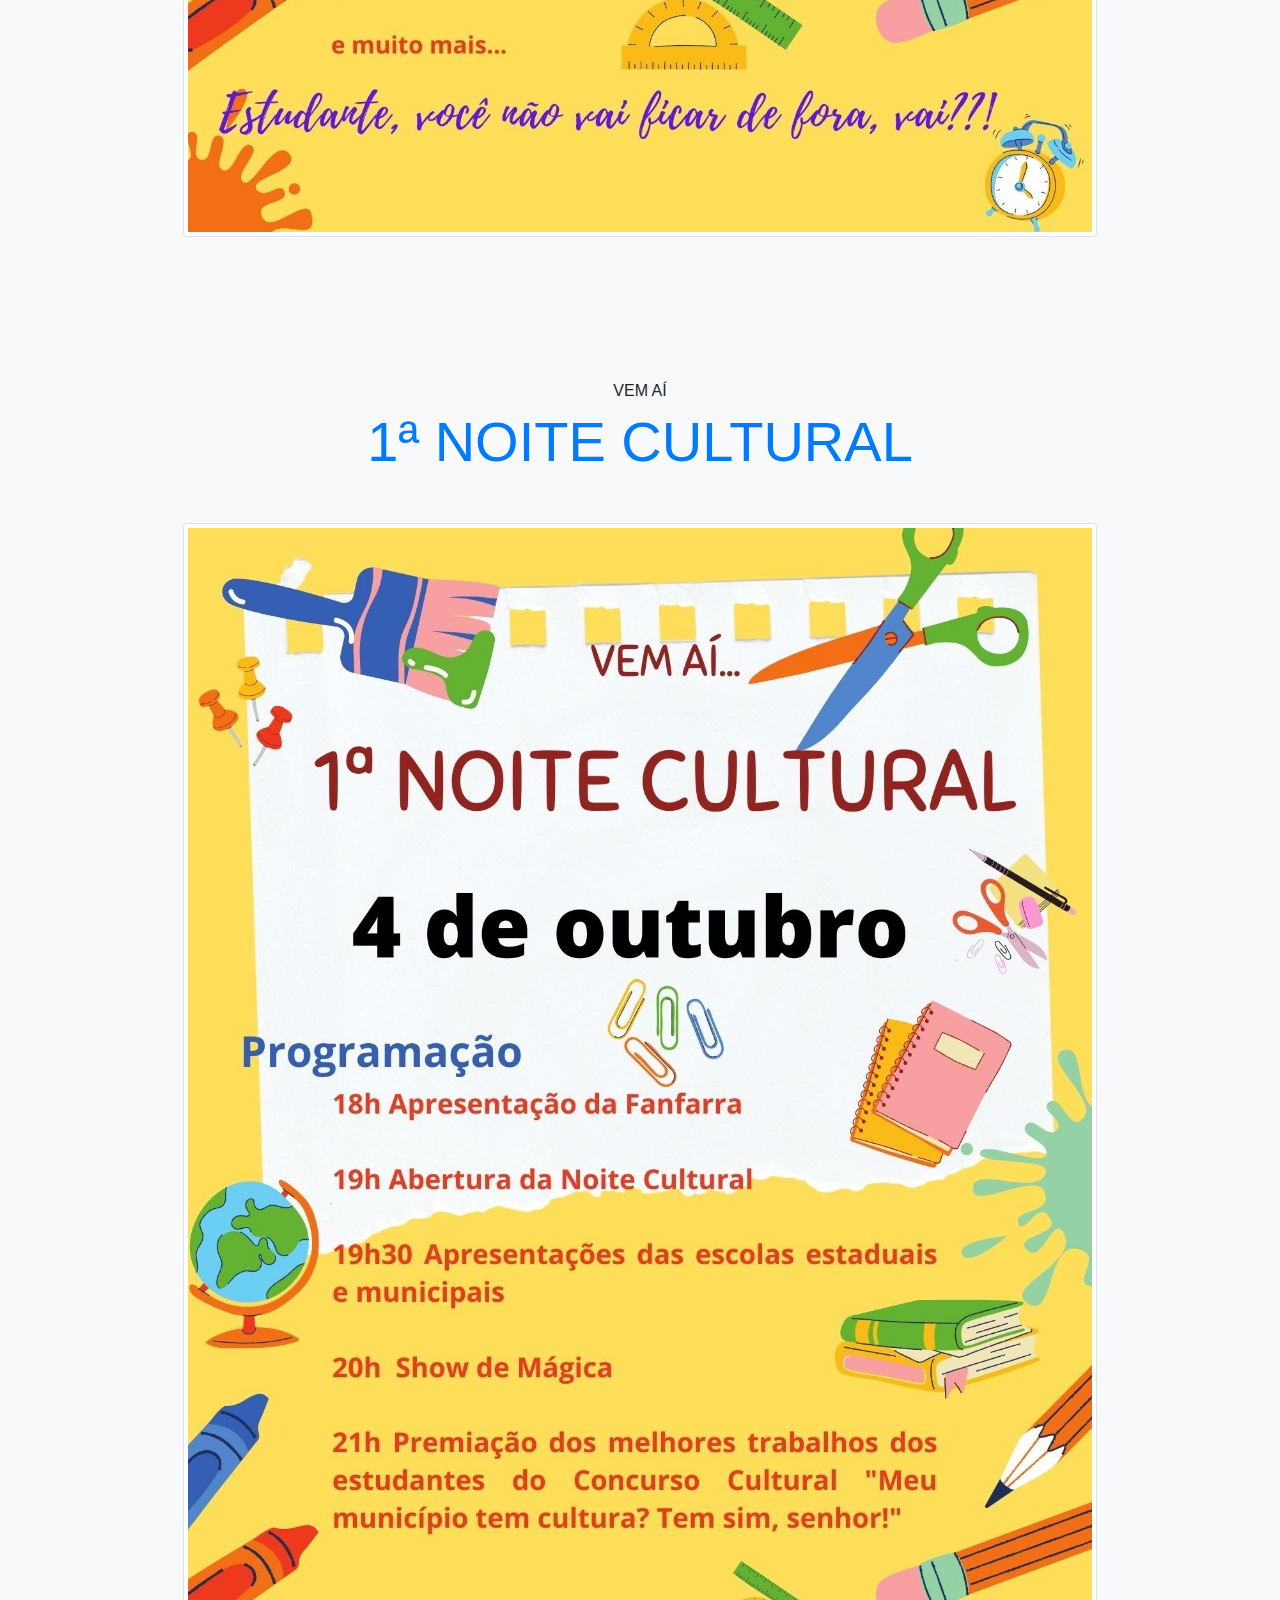
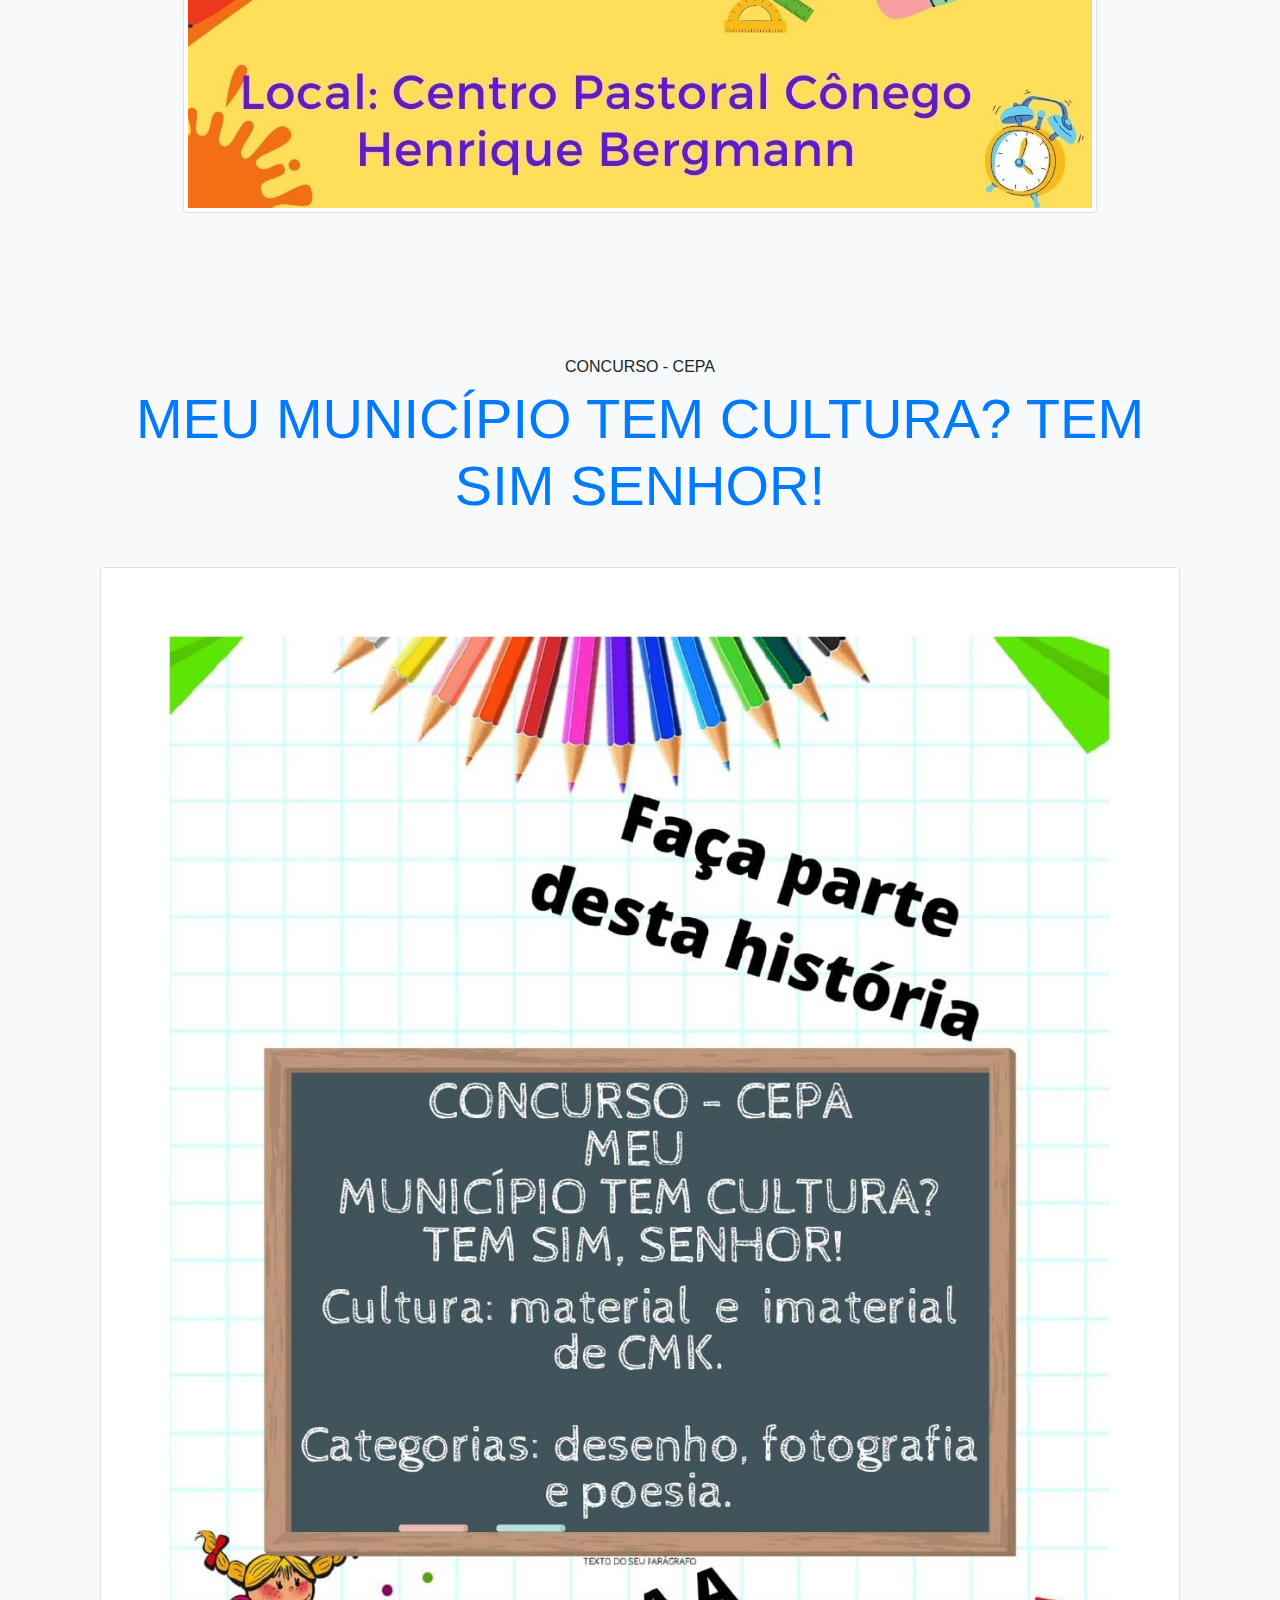
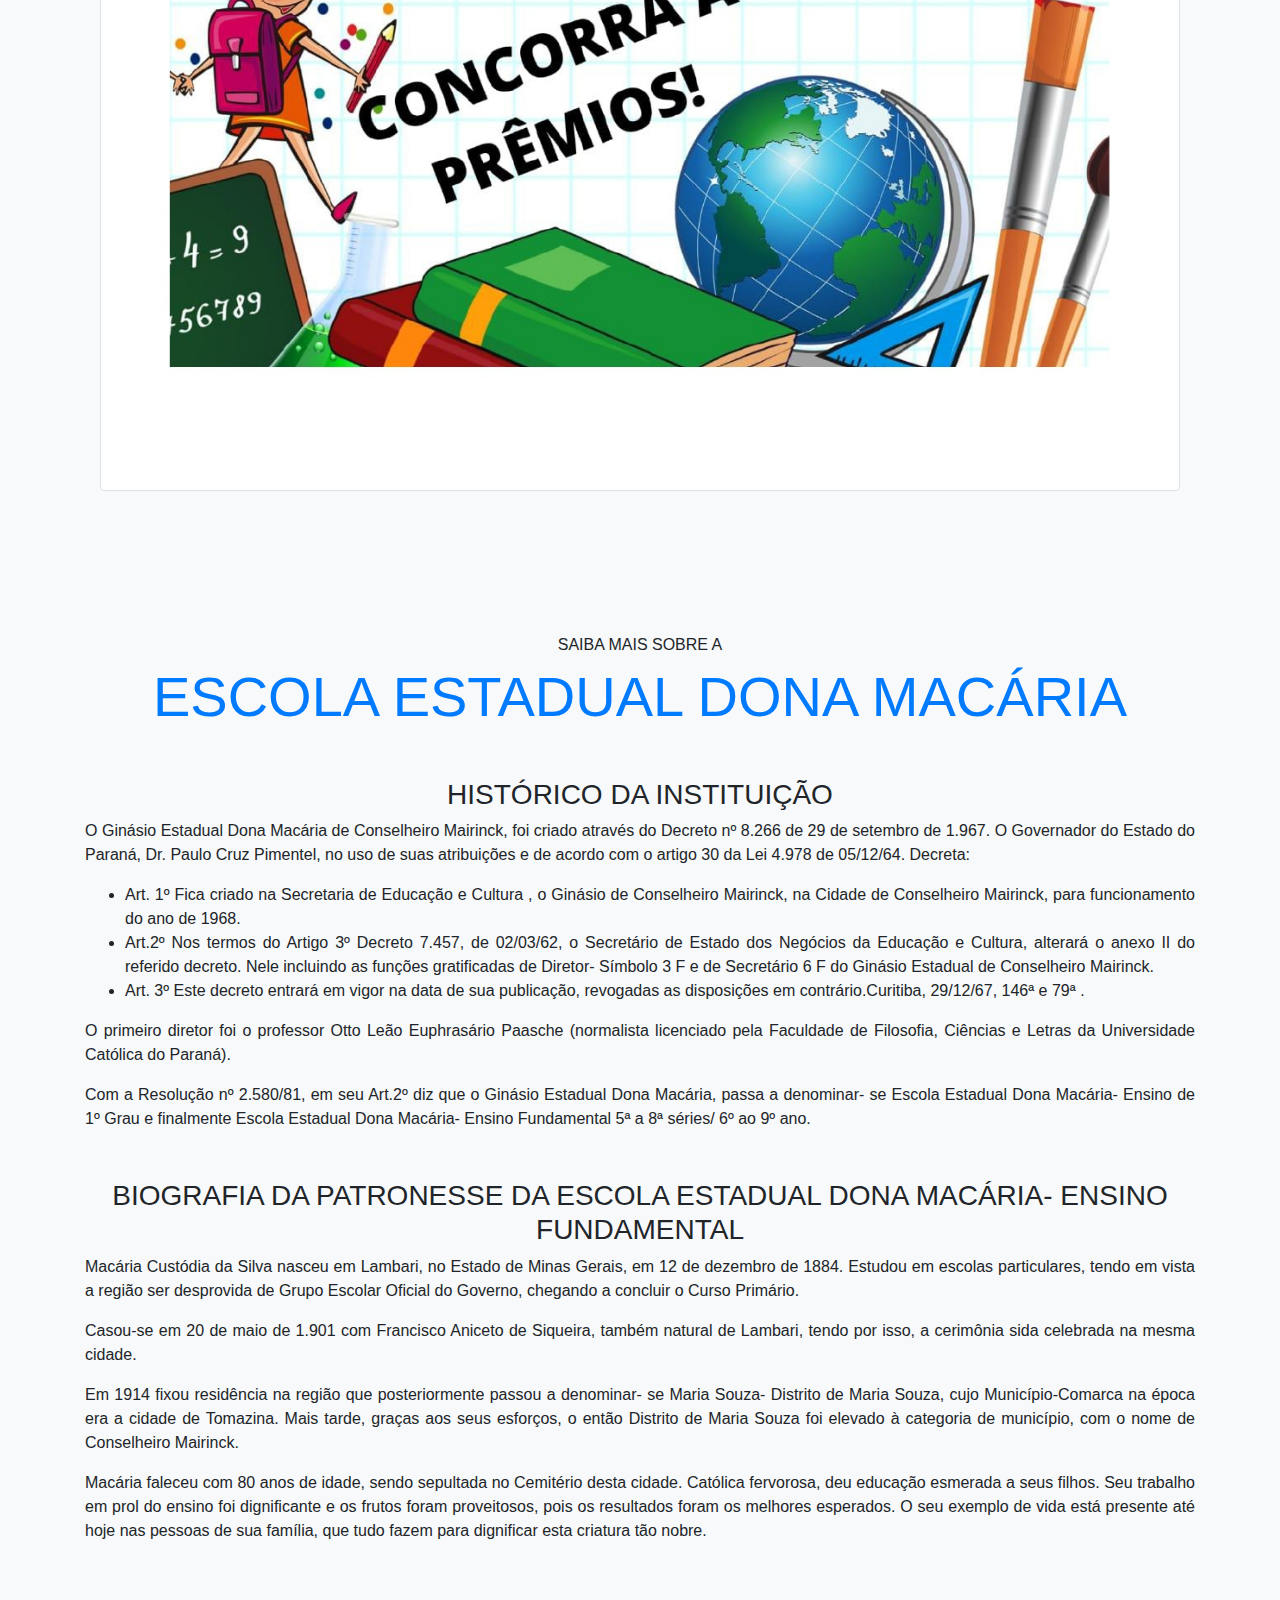
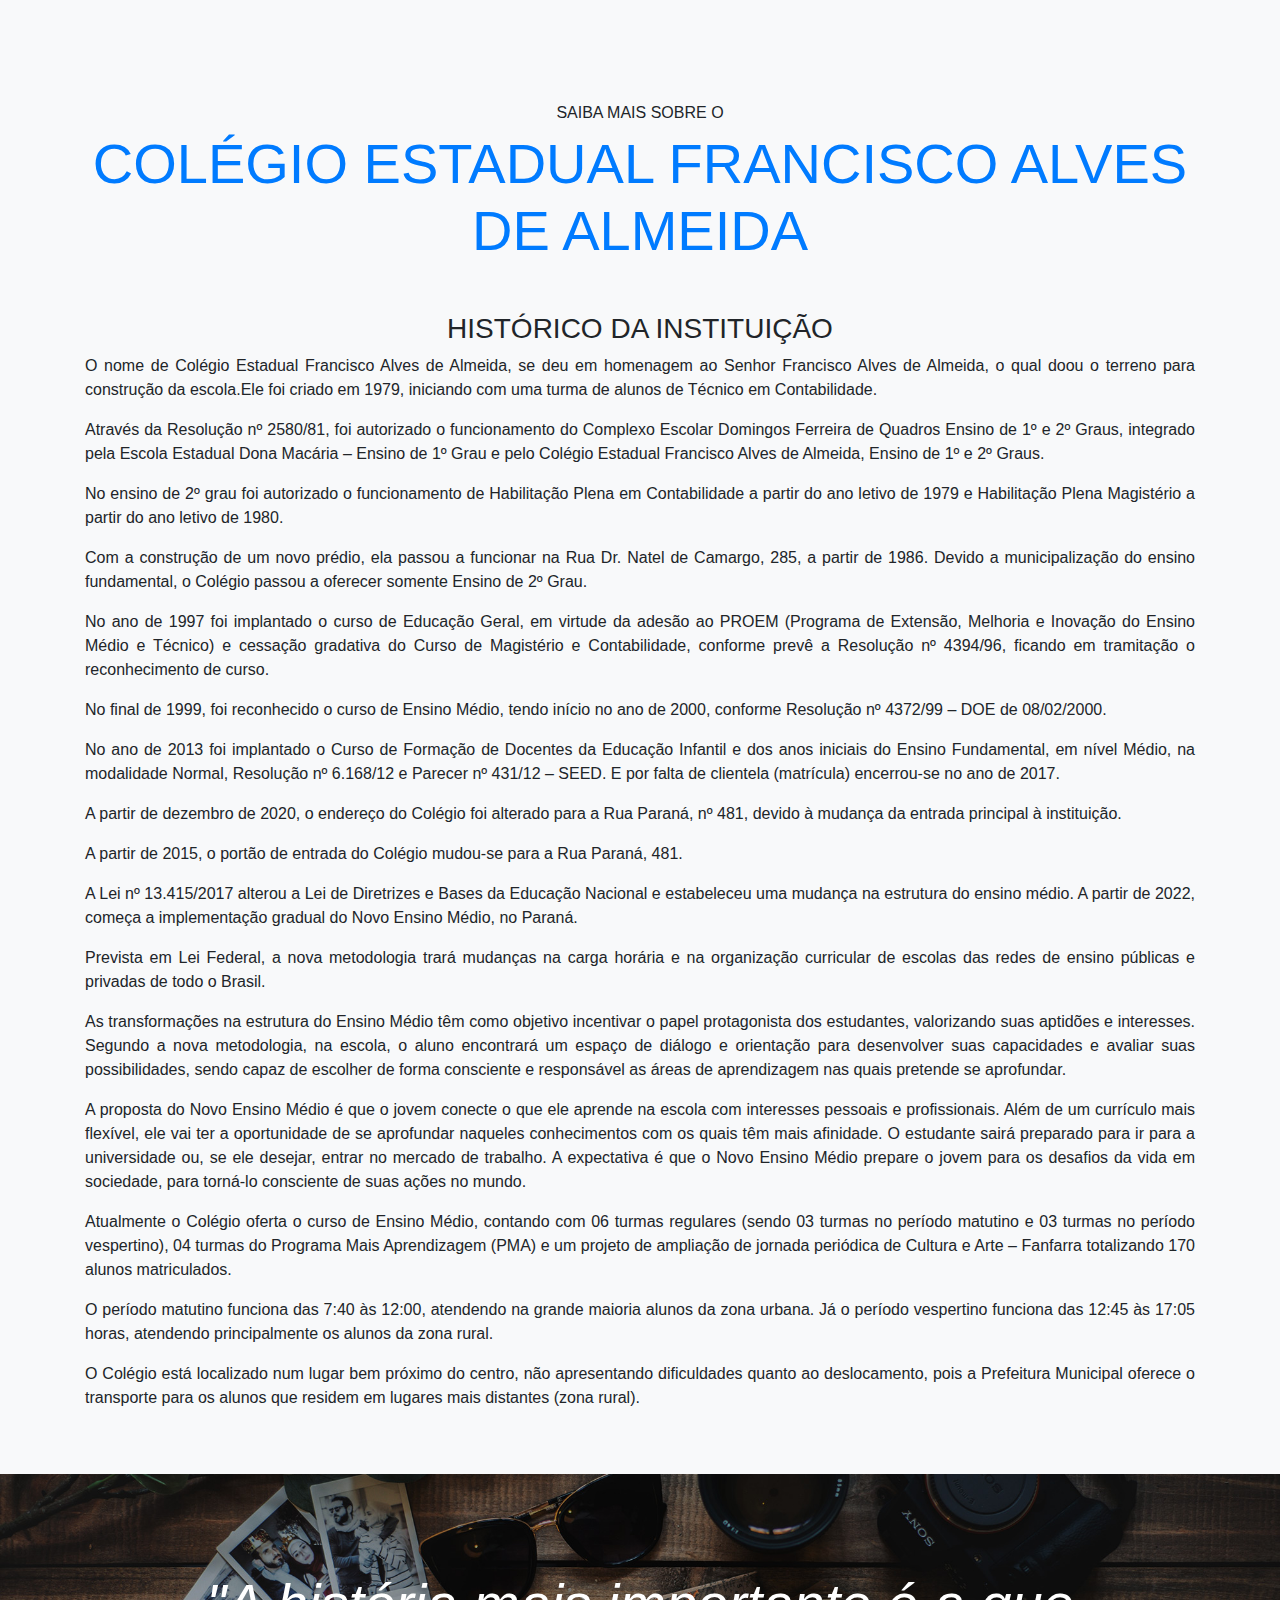
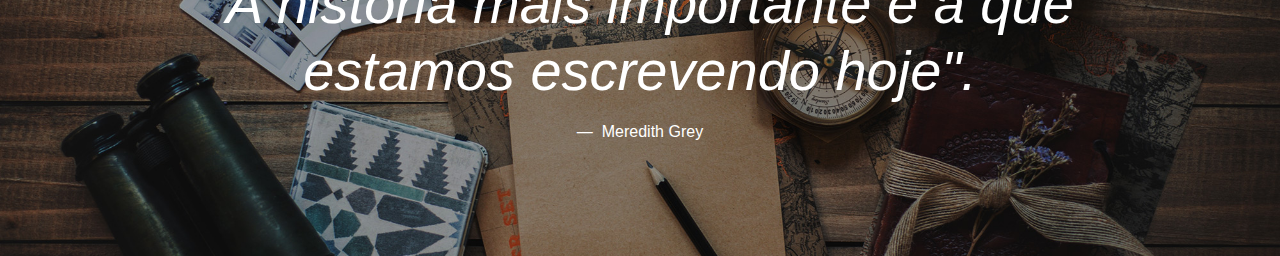
==== commit 9263f835: "atualização do vídeo" ====
--- a/index.html
+++ b/index.html
@@ -83,7 +83,7 @@
 
   <section class="col-12 py-5 bg-light text-center" id="video">
     <div class="embed-responsive embed-responsive-4by3">
-      <video class="embed-responsive-item" autoplay="false" controls="true" src="media/video-divulgação.mp4" allowfullscreen></video>
+      <video class="embed-responsive-item" autoplay="false" controls="true" src="media/divulgacao.mp4" allowfullscreen></video>
     </div>
     <!-- <div class="container">
       <video style="height: 70%; width: 70%;" autoplay="false" controls="true">
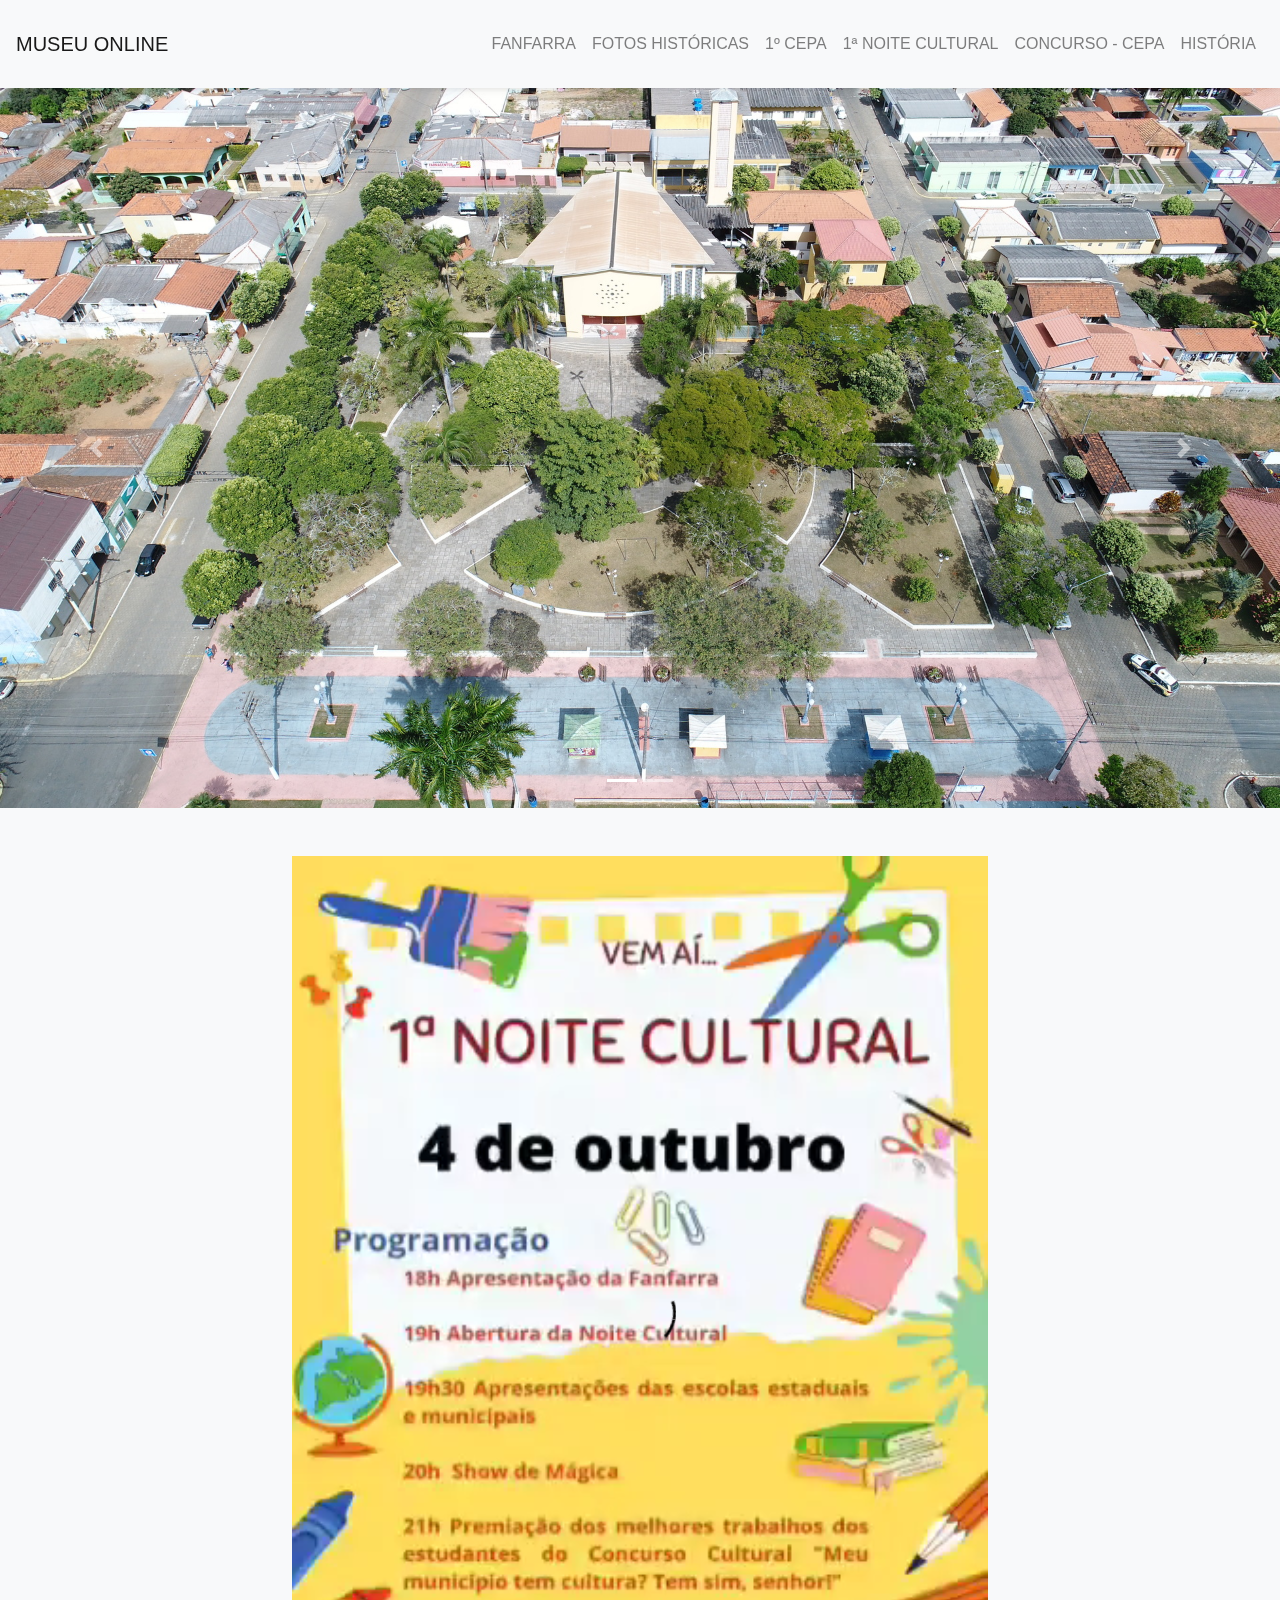
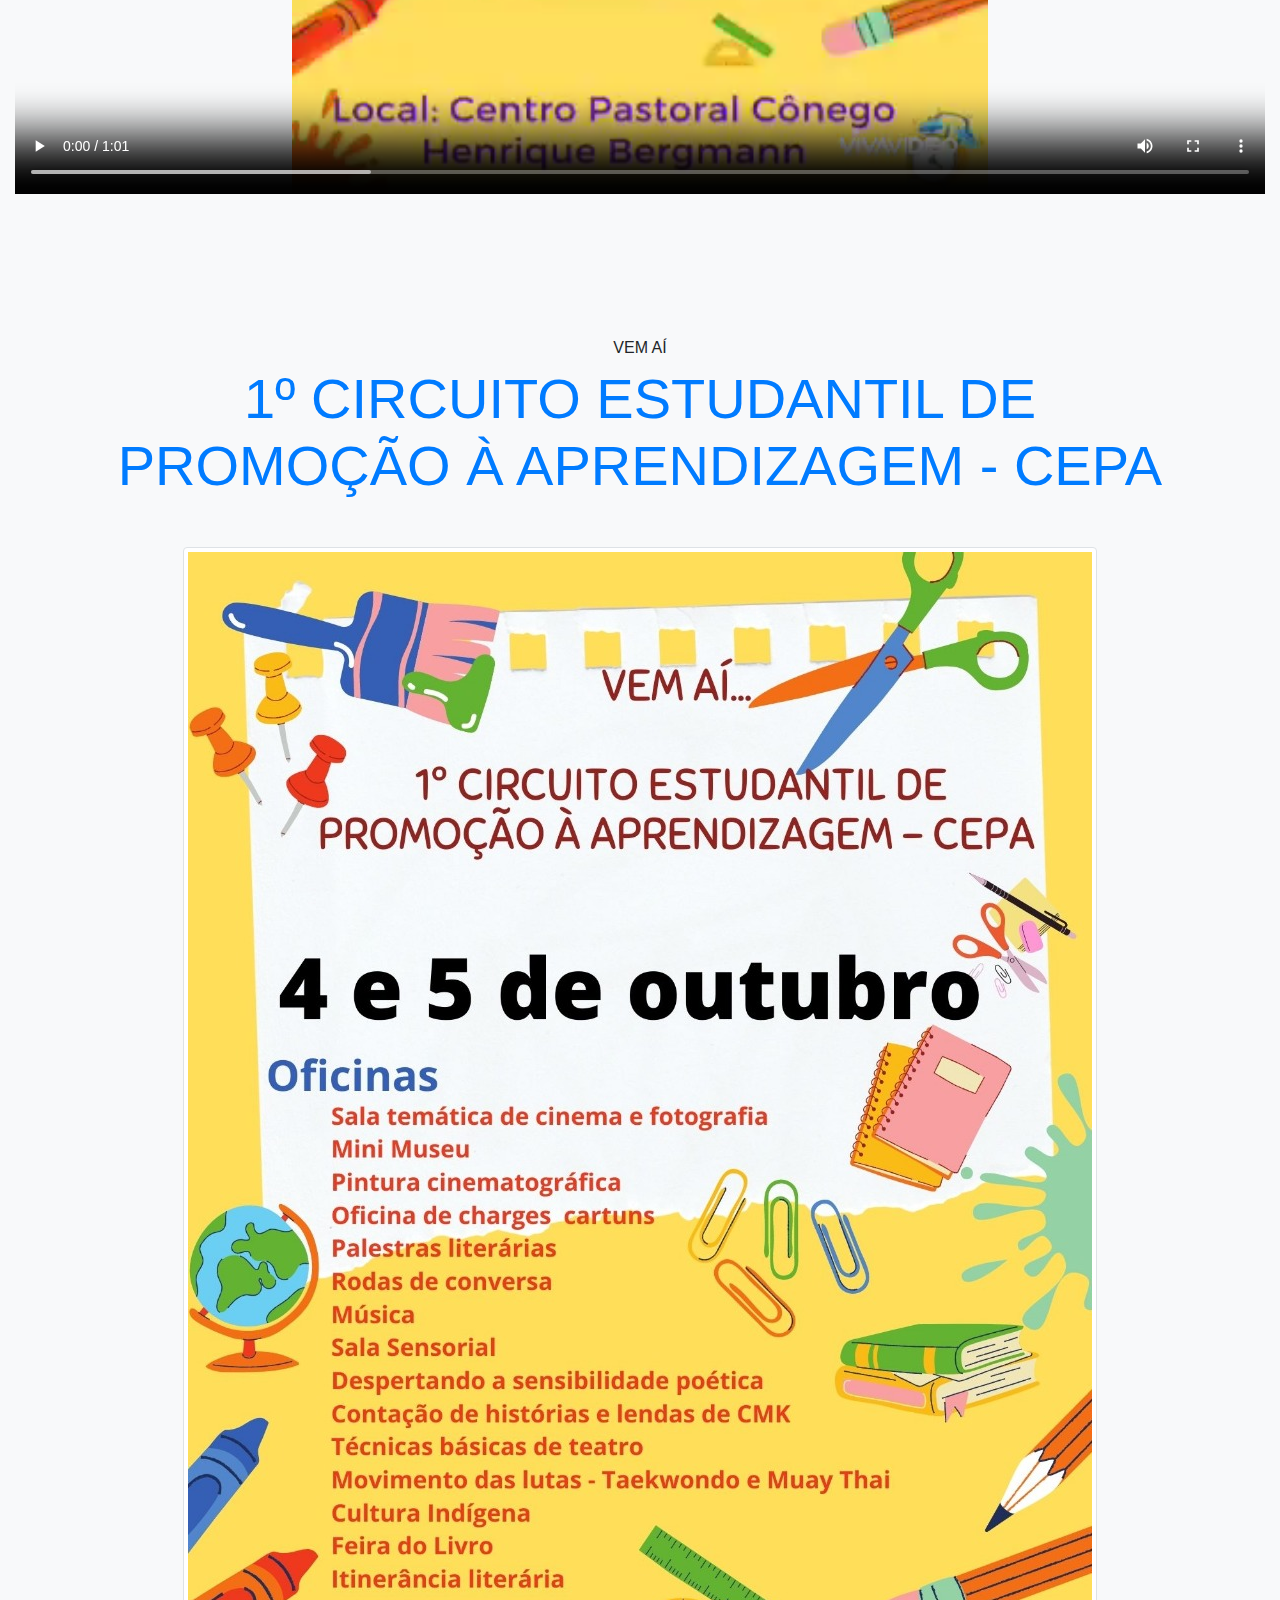
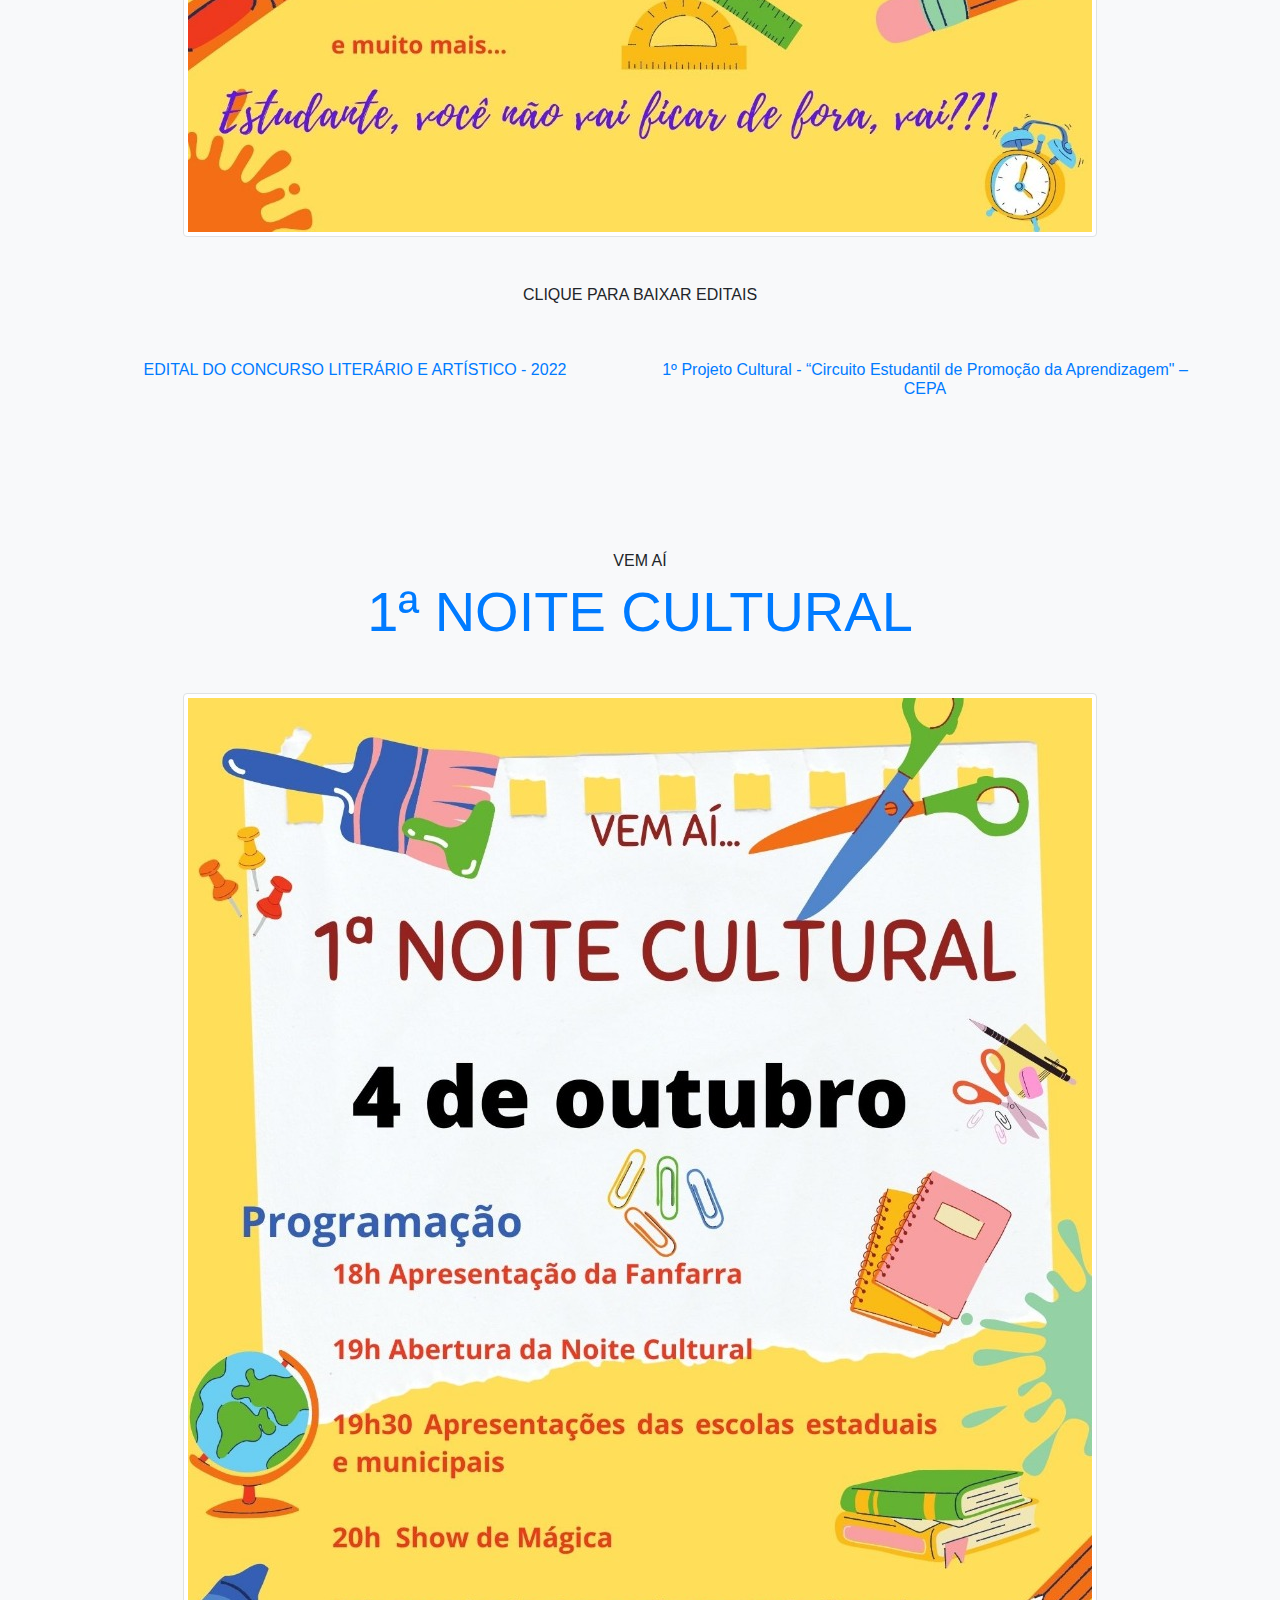
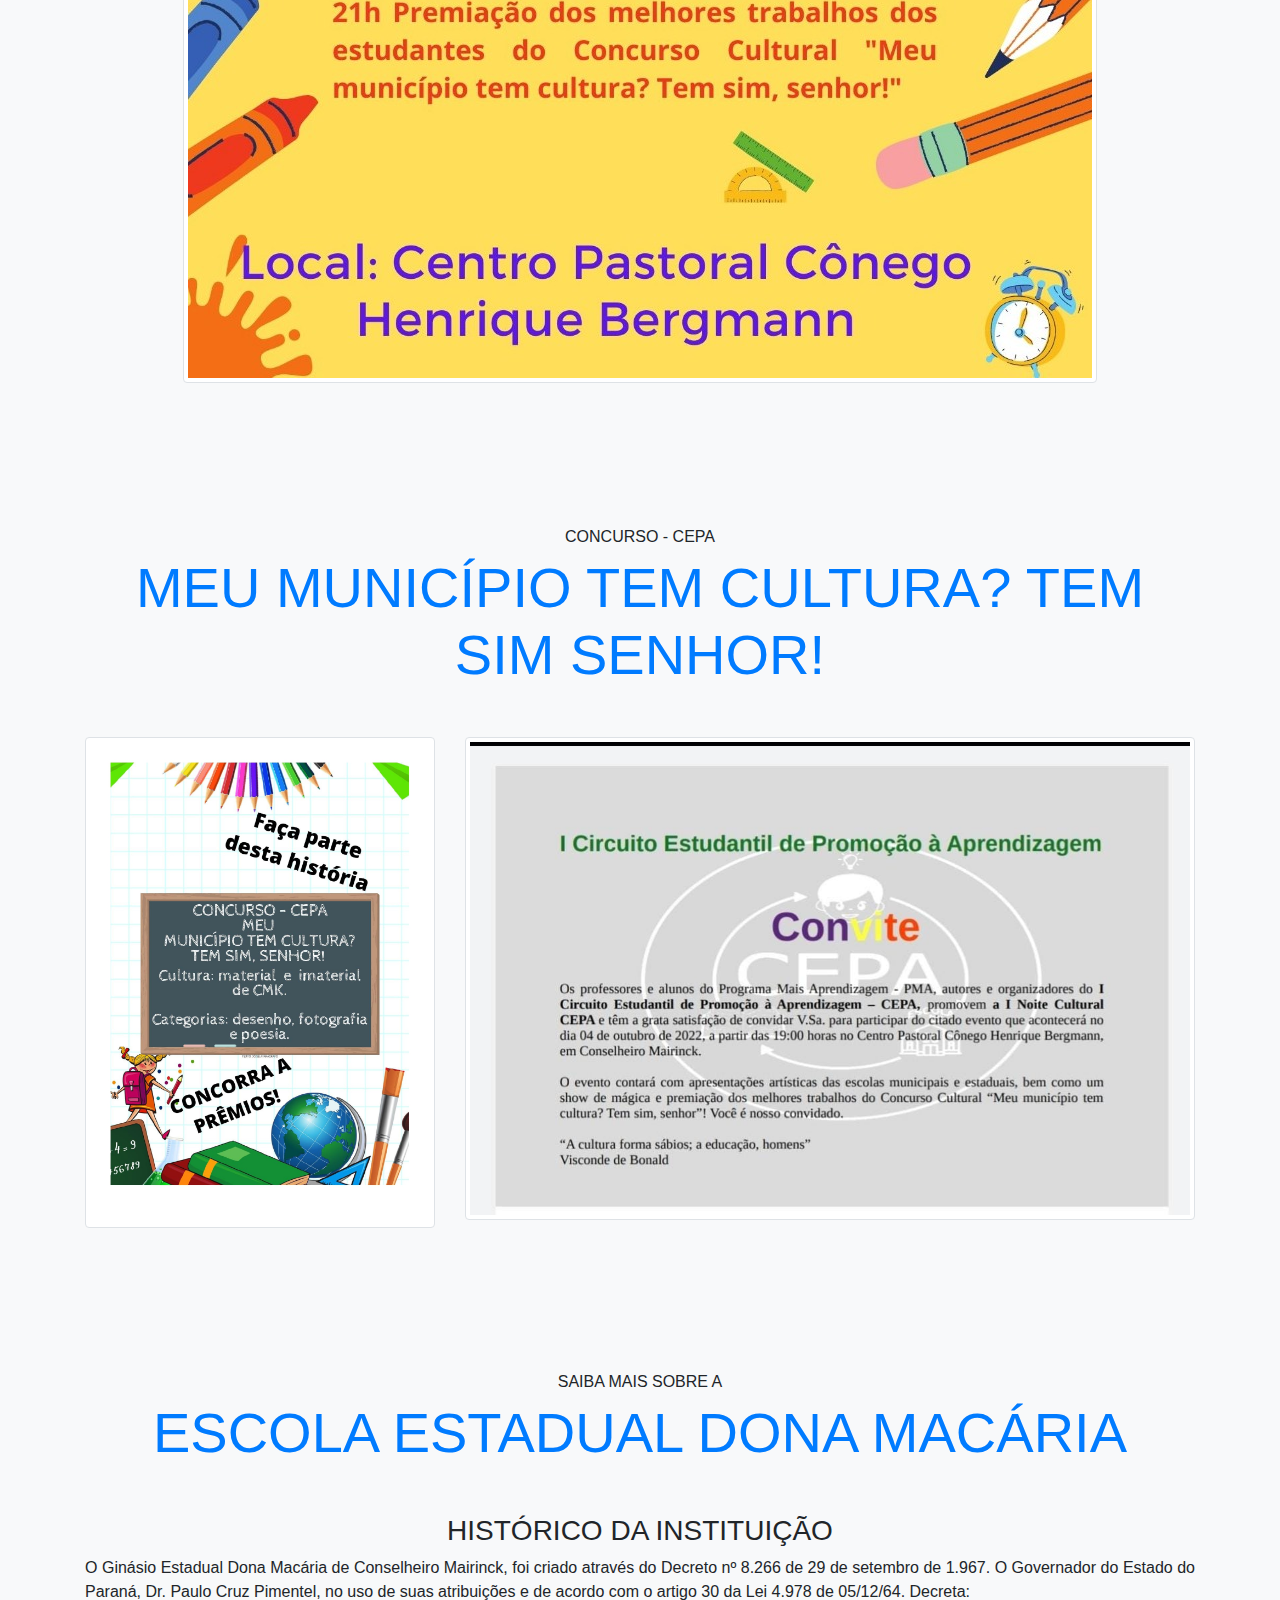
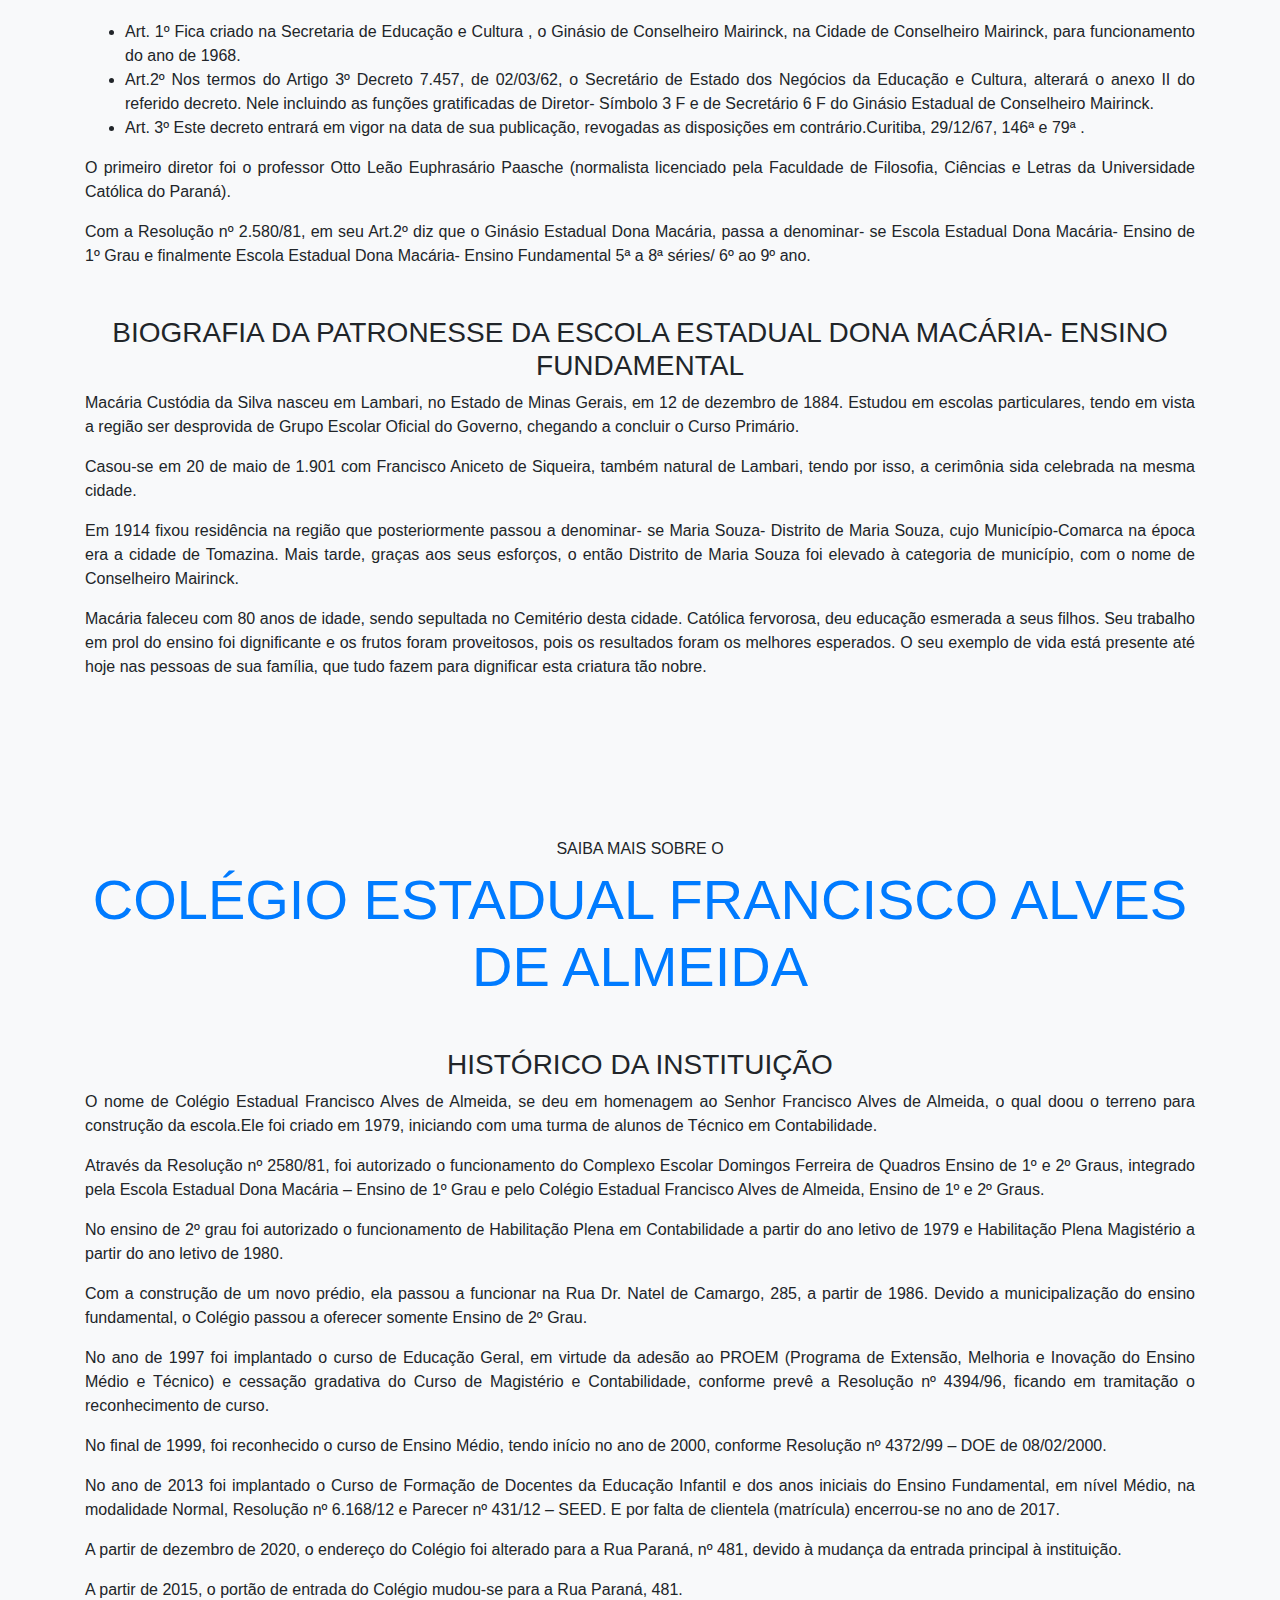
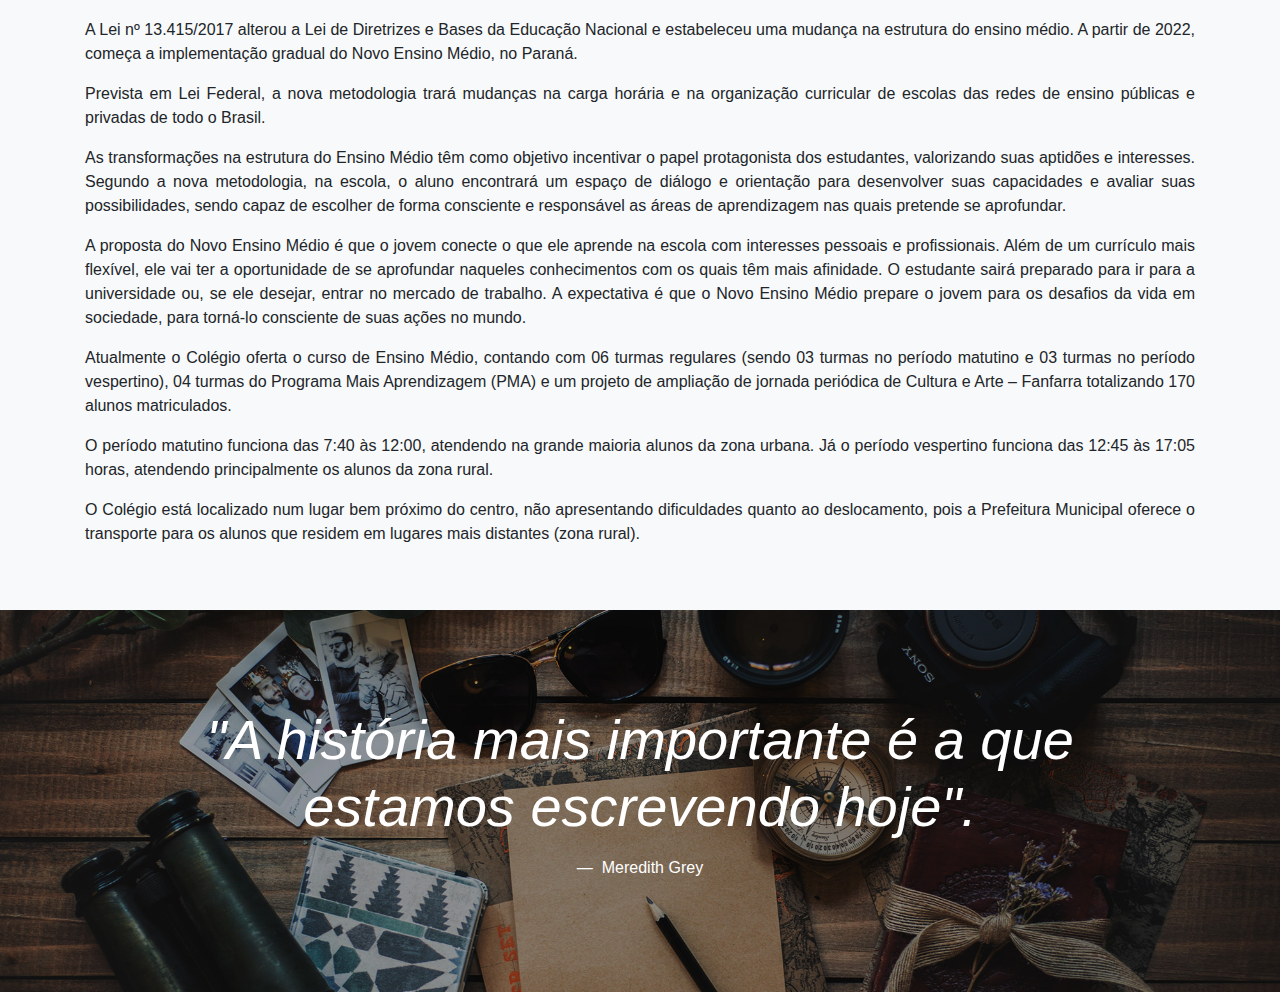
==== commit eef3e936: "inserção de fotos" ====
--- a/index.html
+++ b/index.html
@@ -26,6 +26,9 @@
       <ul class="navbar-nav ml-auto">
         <li class="nav-item">
           <a class="nav-link" href="./fanfarra.html">FANFARRA</a>
+        </li>
+        <li class="nav-item">
+          <a class="nav-link" href="./fotos.html">FOTOS HISTÓRICAS</a>
         </li>
         <li class="nav-item">
           <a class="nav-link" href="#conviteCepa">1º CEPA</a>
@@ -107,6 +110,29 @@
       </div>
 
 
+
+      <div CLASS="mt-5">
+        <span class="h6 d-block">CLIQUE PARA BAIXAR EDITAIS</span>
+      </div>
+
+      <div class="row">
+
+        <div class="col-md-6 mt-5">
+          <a href="/museuonlinecmk.github.io/media/Edital do concurso CEFAA.pdf" download="Edital">
+            <p class="h6 d-block">EDITAL DO CONCURSO LITERÁRIO E ARTÍSTICO -
+              2022</p>
+          </a>
+        </div>
+
+        <div class="col-md-6 pt-5">
+          <a href="/museuonlinecmk.github.io/media/CEPA 2022.pdf" download="Edital">
+            <p class="h6 d-block">1º Projeto Cultural - “Circuito Estudantil de Promoção da Aprendizagem" – CEPA</p>
+          </a>
+        </div>
+      </div>
+
+
+
     </div>
   </section>
 
@@ -133,11 +159,19 @@
         <span class="h6 d-block">CONCURSO - CEPA</span>
         <h2 class="display-4 text-primary">MEU MUNICÍPIO TEM CULTURA? TEM SIM SENHOR!</h2>
       </div>
-      <div class="col-12">
-        <img class="img-fluid img-thumbnail" src="img/concurso.jpg" alt="Concurso">
-      </div>
-    </div>
-  </section>
+
+      <div class="row">
+        <div class="col-md-4">
+          <img class="img-fluid img-thumbnail" src="img/concurso.jpg" alt="Concurso">
+        </div>
+        <div class="col-md-8">
+          <img class="img-fluid img-thumbnail" src="img/convite-concurso.jpeg" alt="Convite Concurso">
+        </div>
+      </div>
+    </div>
+  </section>
+
+
 
   <section class="py-5 bg-light text-center" id="historia-macaria">
     <div class="container">
--- a/css/style.css
+++ b/css/style.css
@@ -1,6 +1,11 @@
 body {
   padding-top: 88px;
 }
+
+section {
+  background-color: antiquewhite;
+}
+
 .box-shadow {
   box-shadow: 0 2px 4px 0 rgba(0, 0, 0, 0.05), 0 4px 8px 0 rgba(0, 0, 0, 0.05);
 }
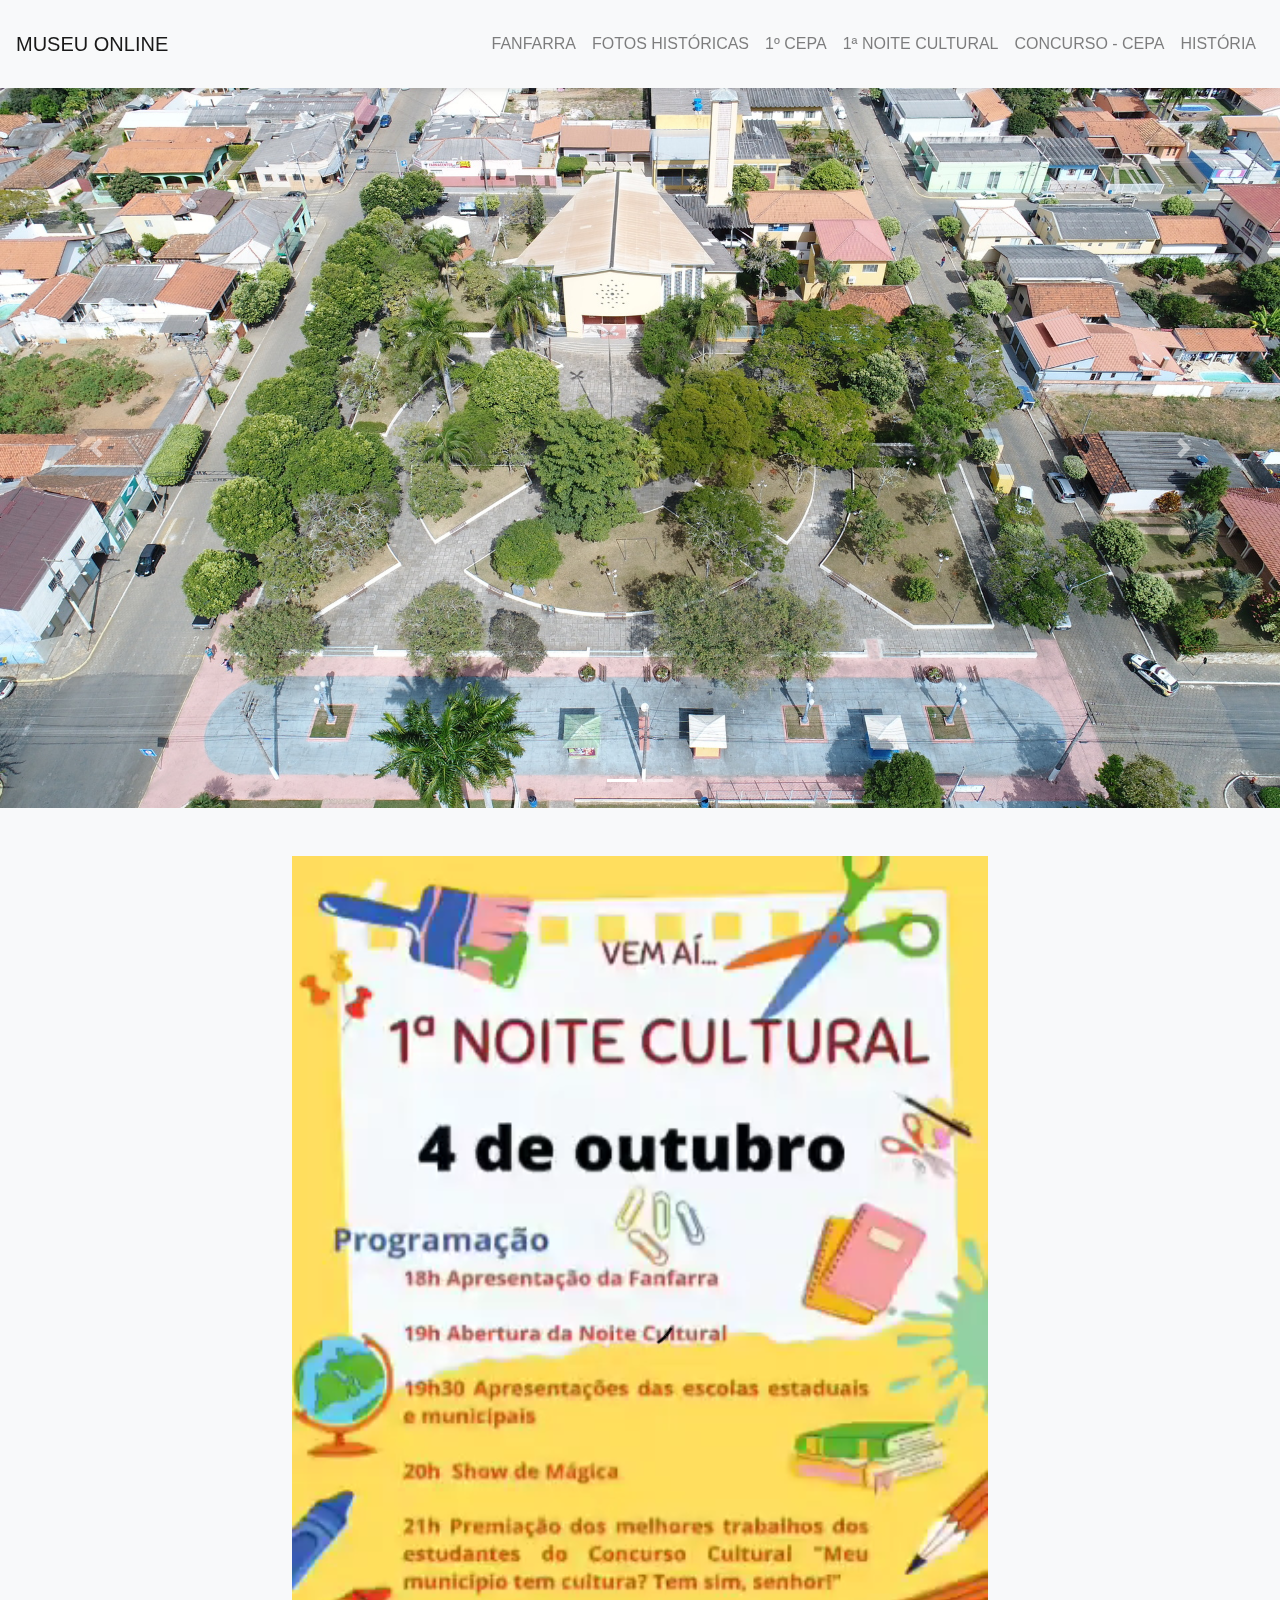
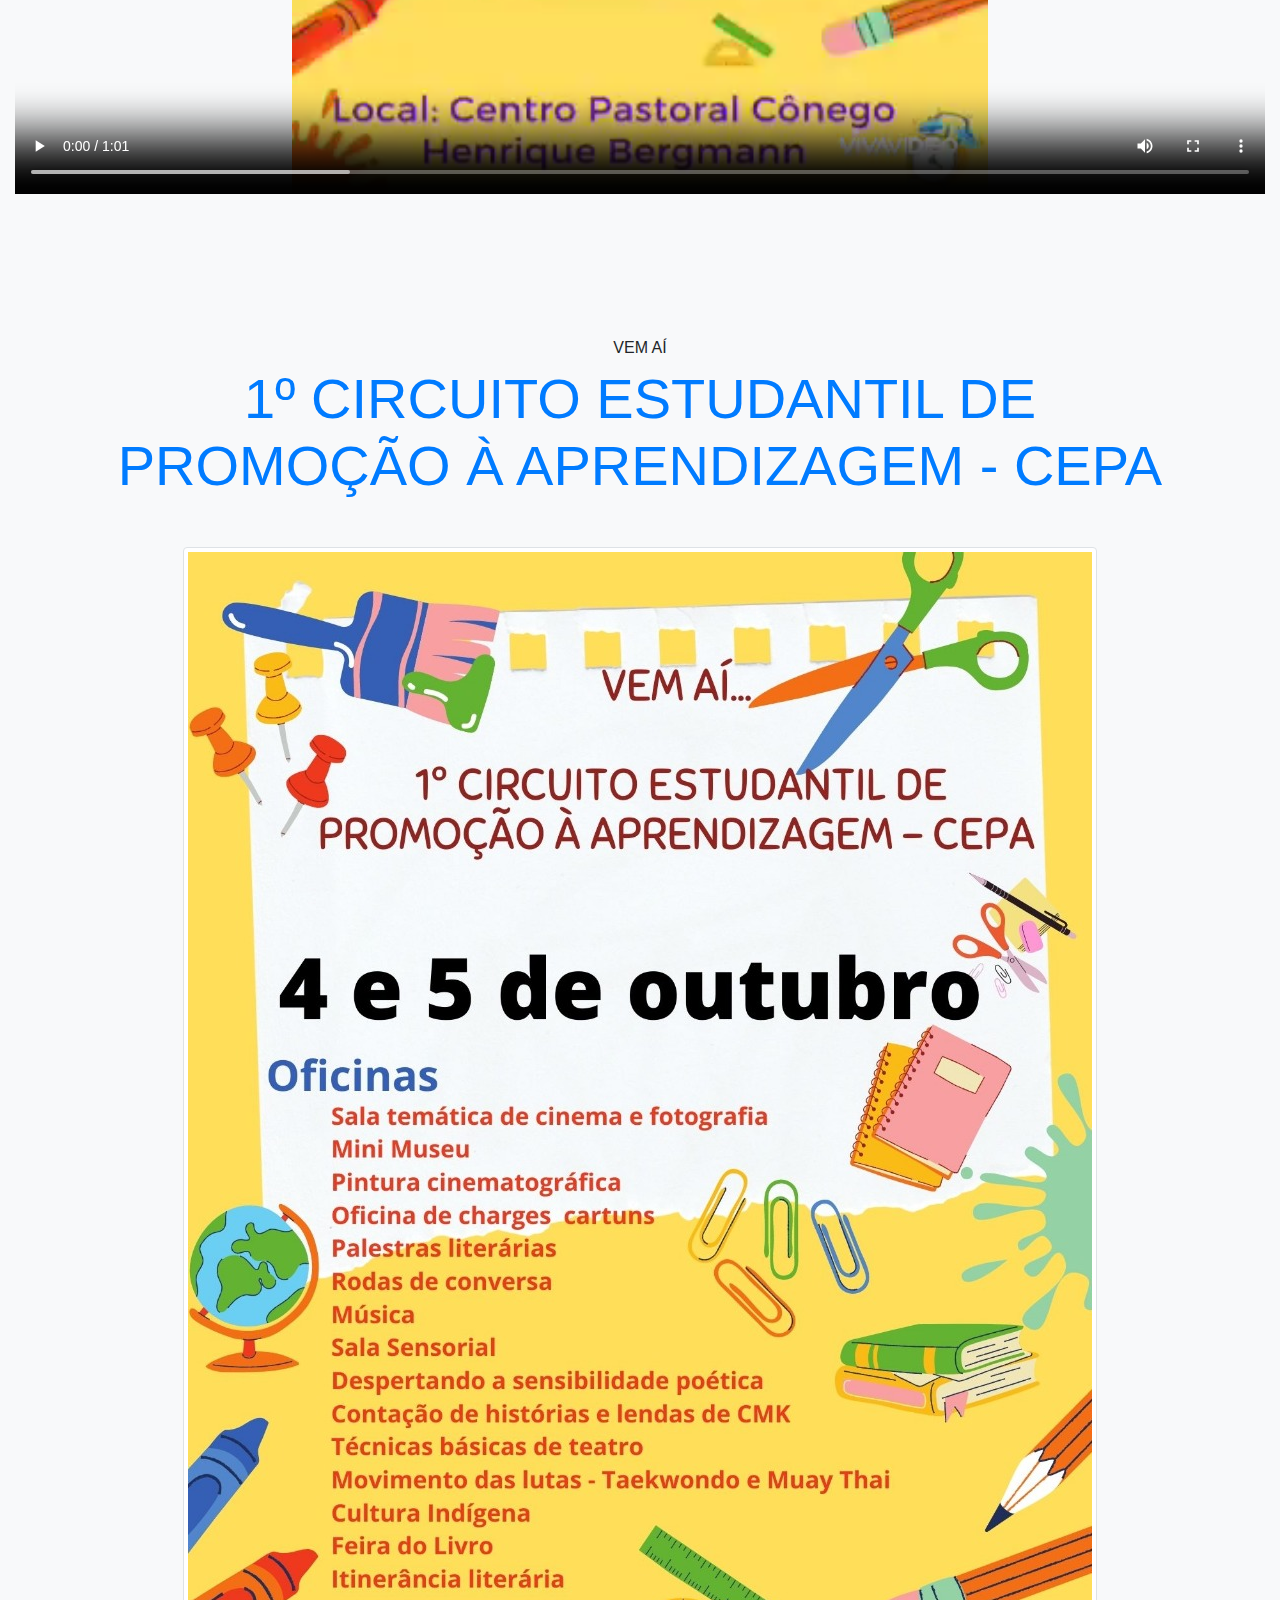
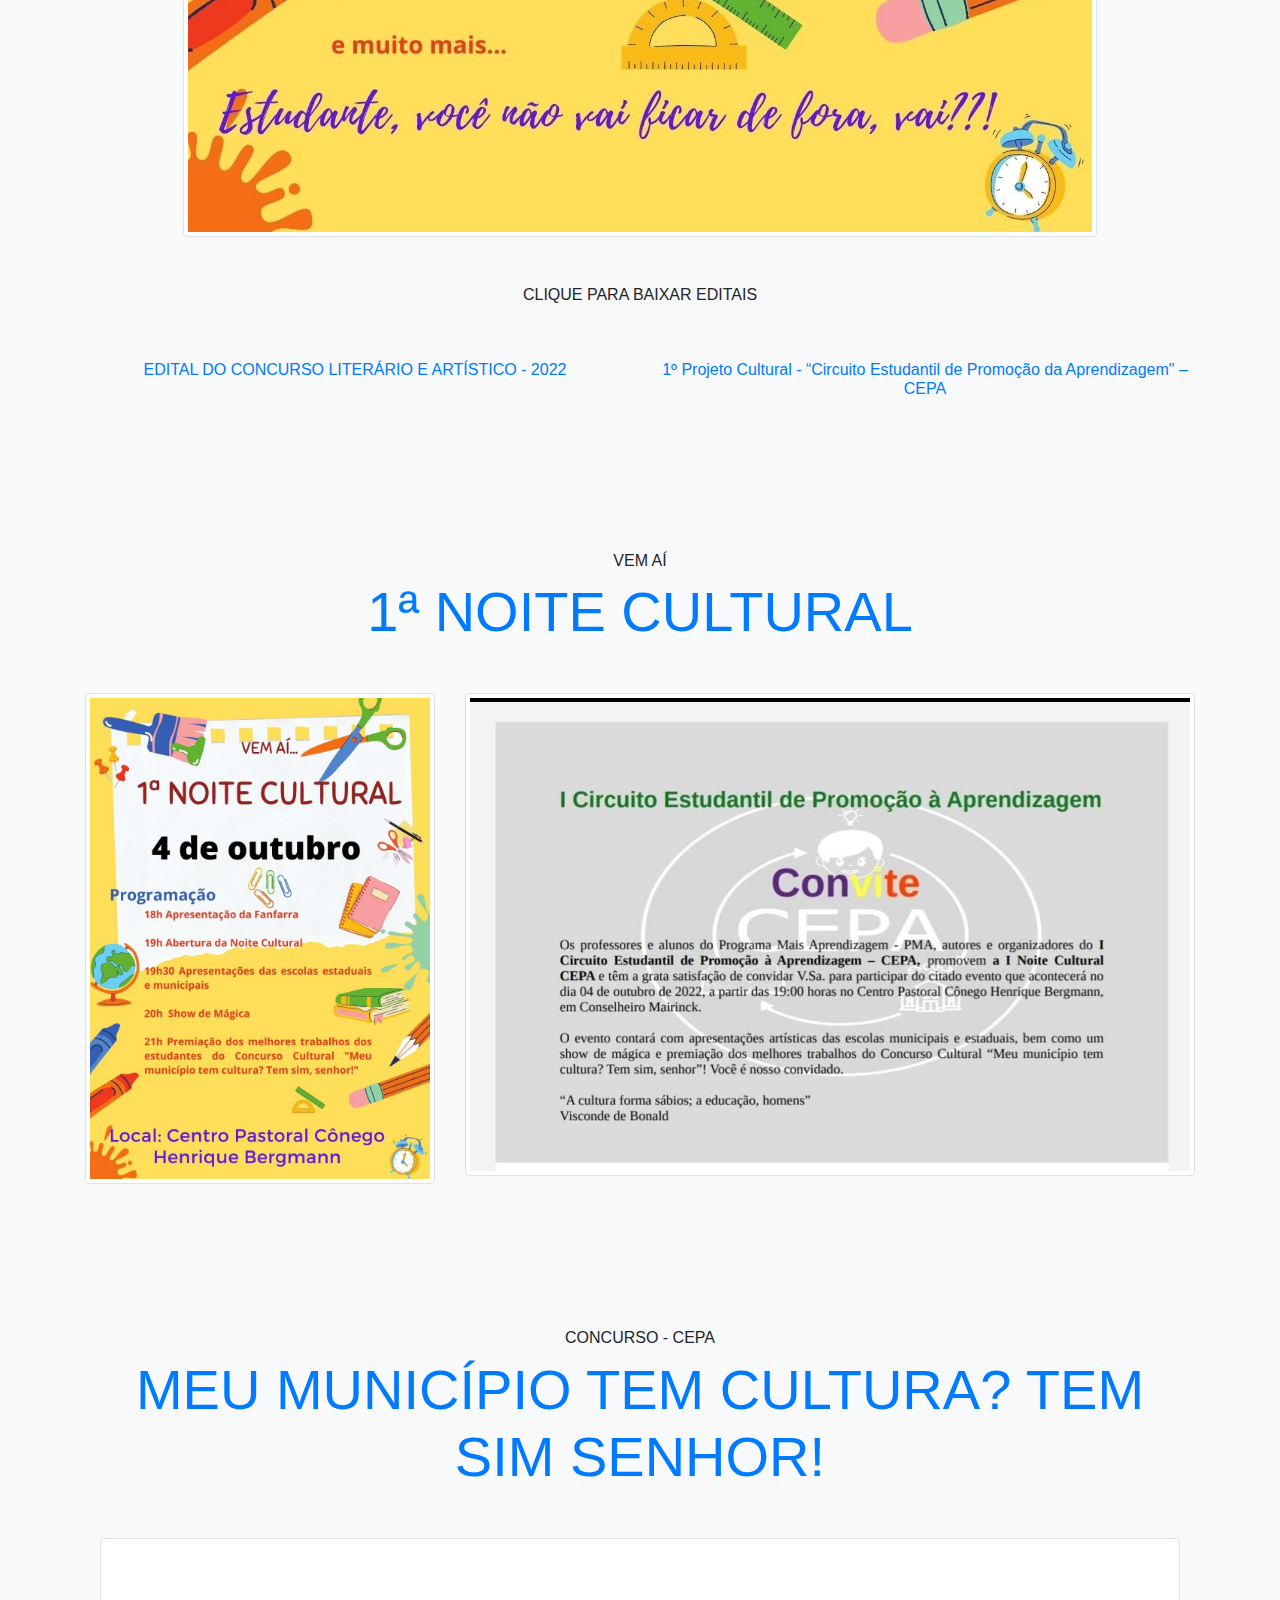
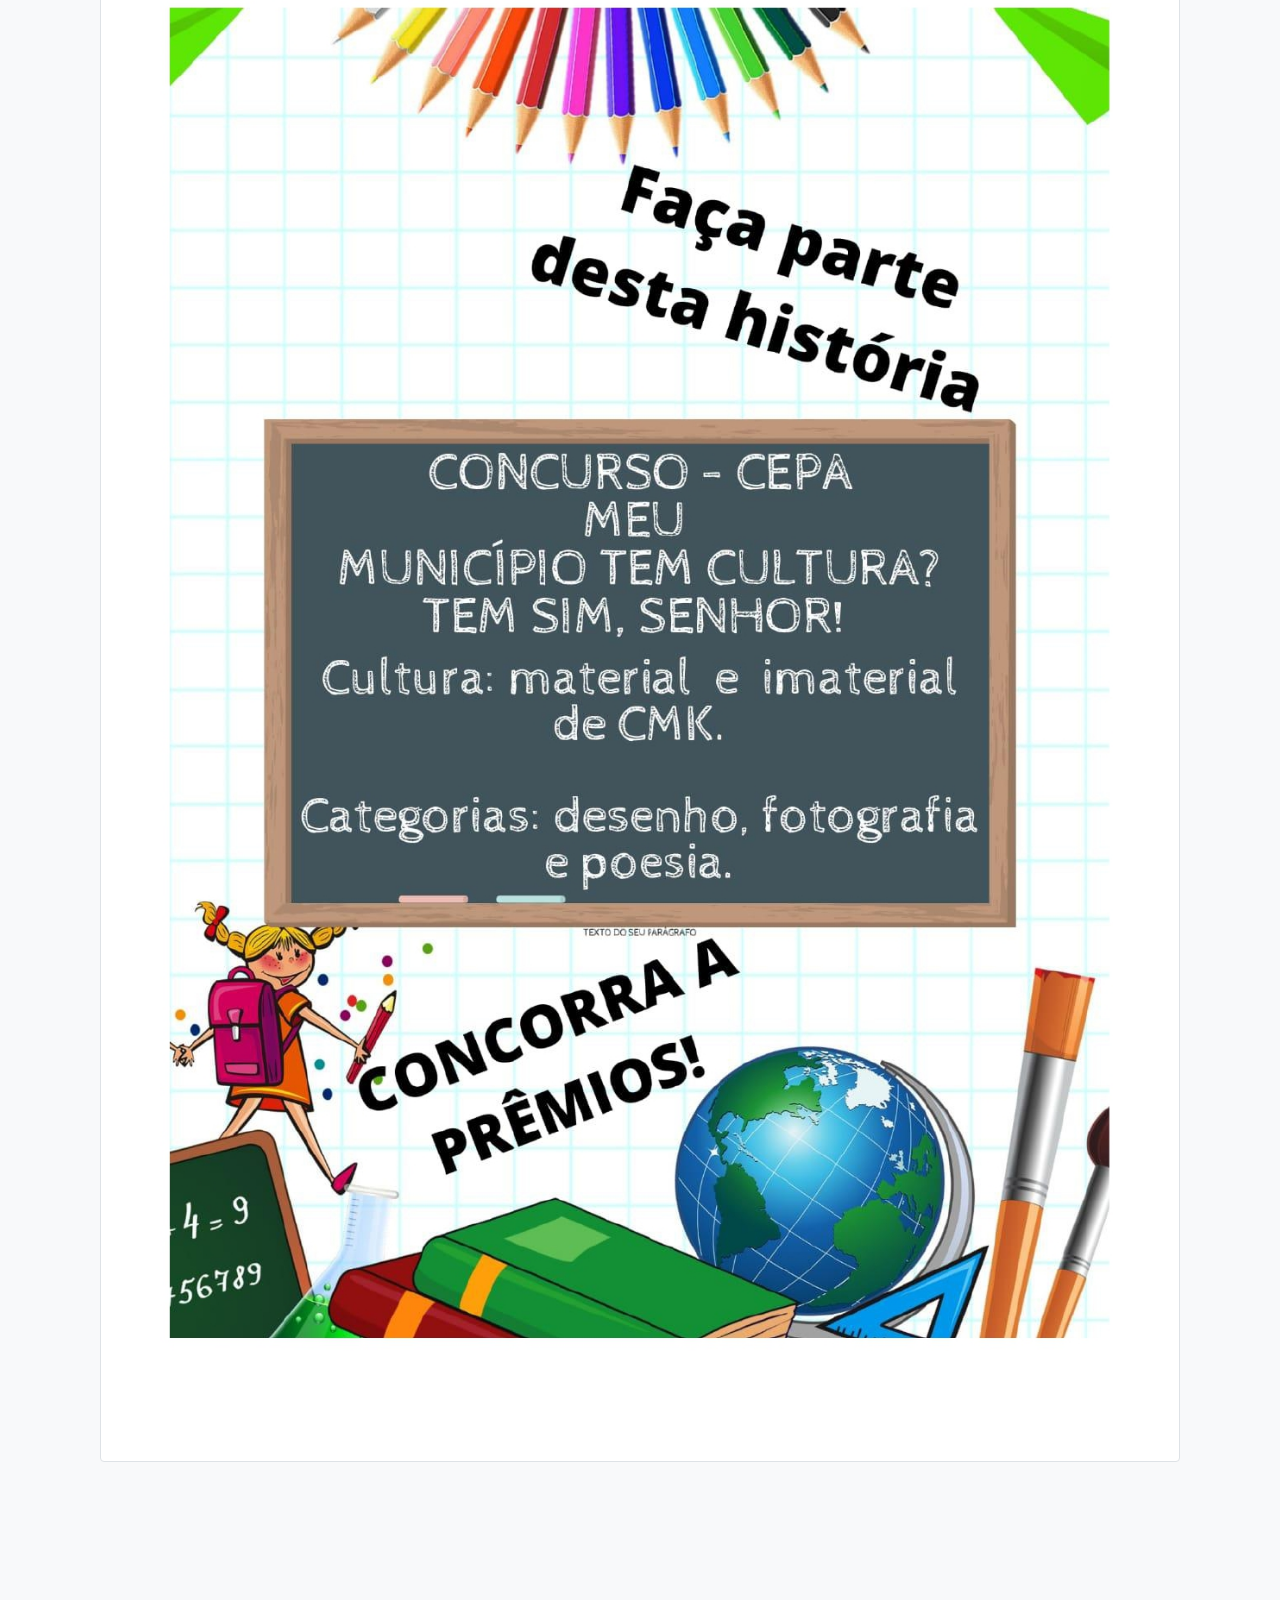
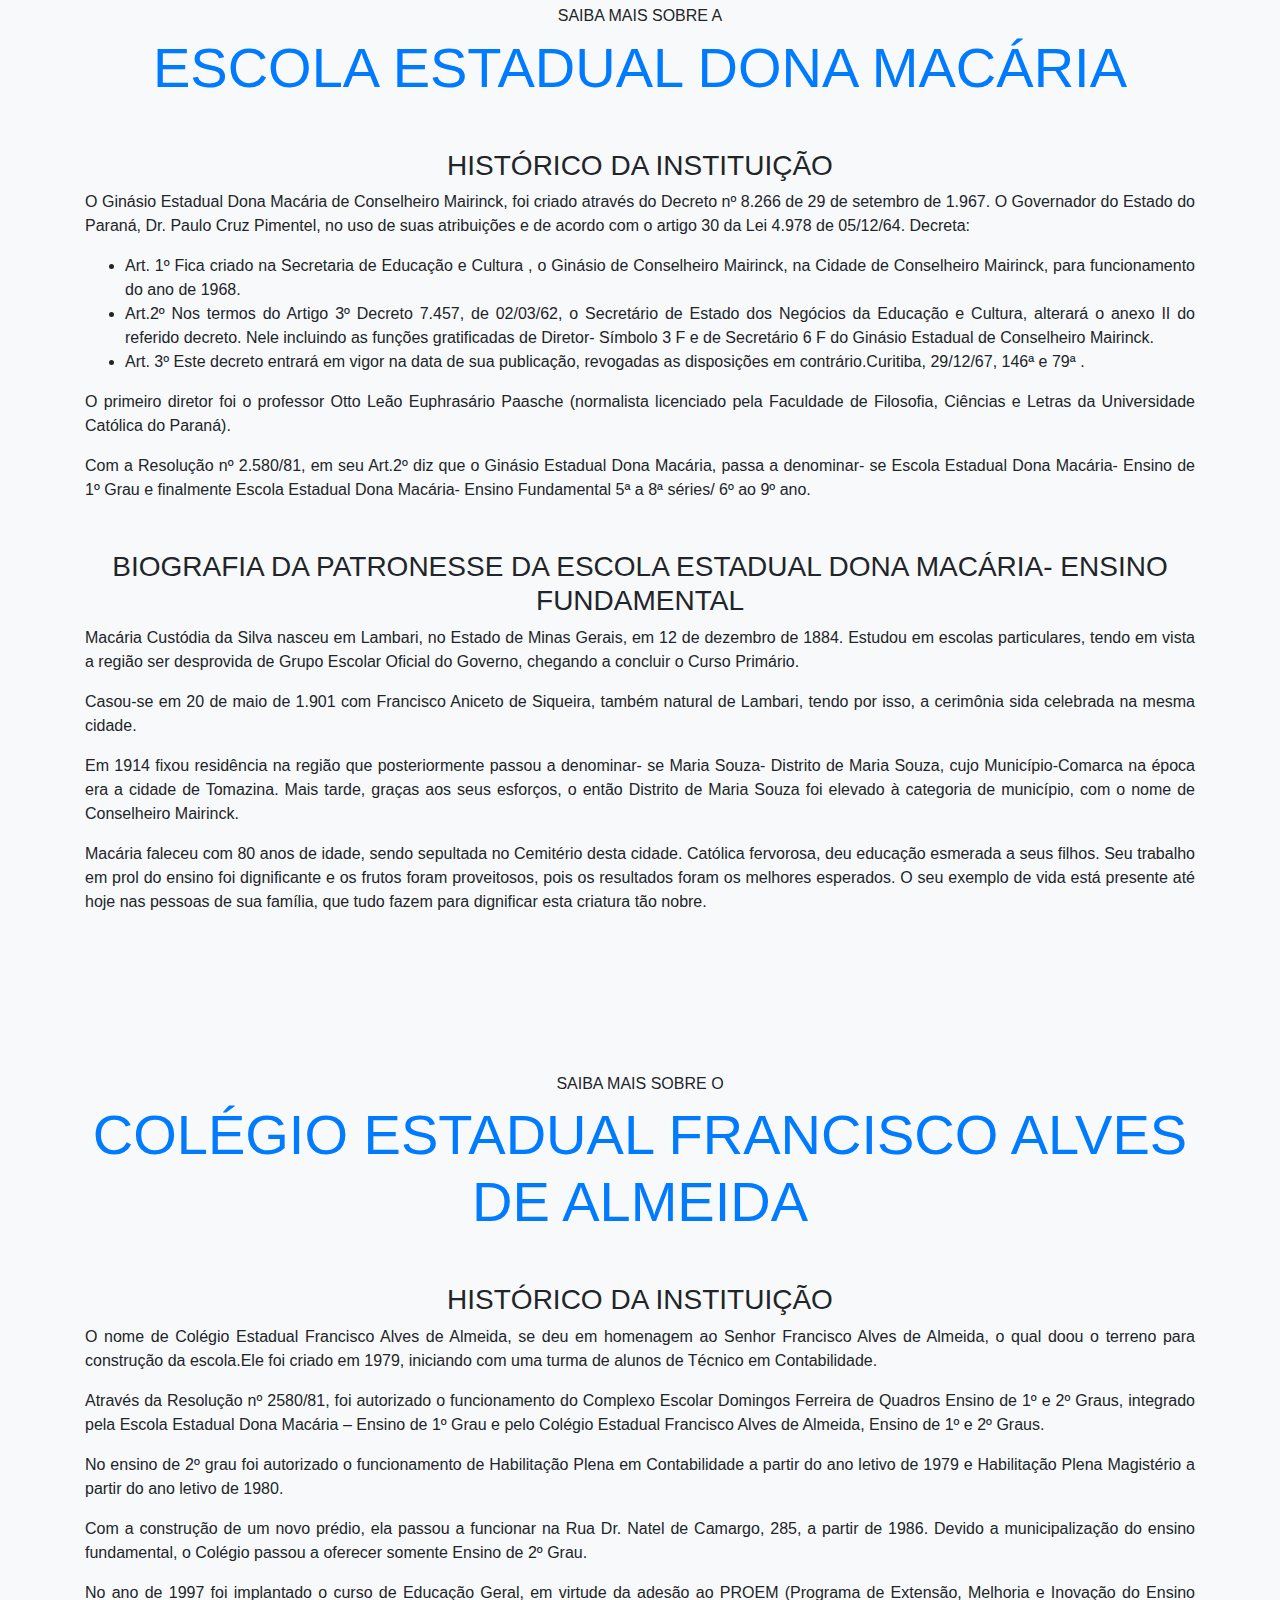
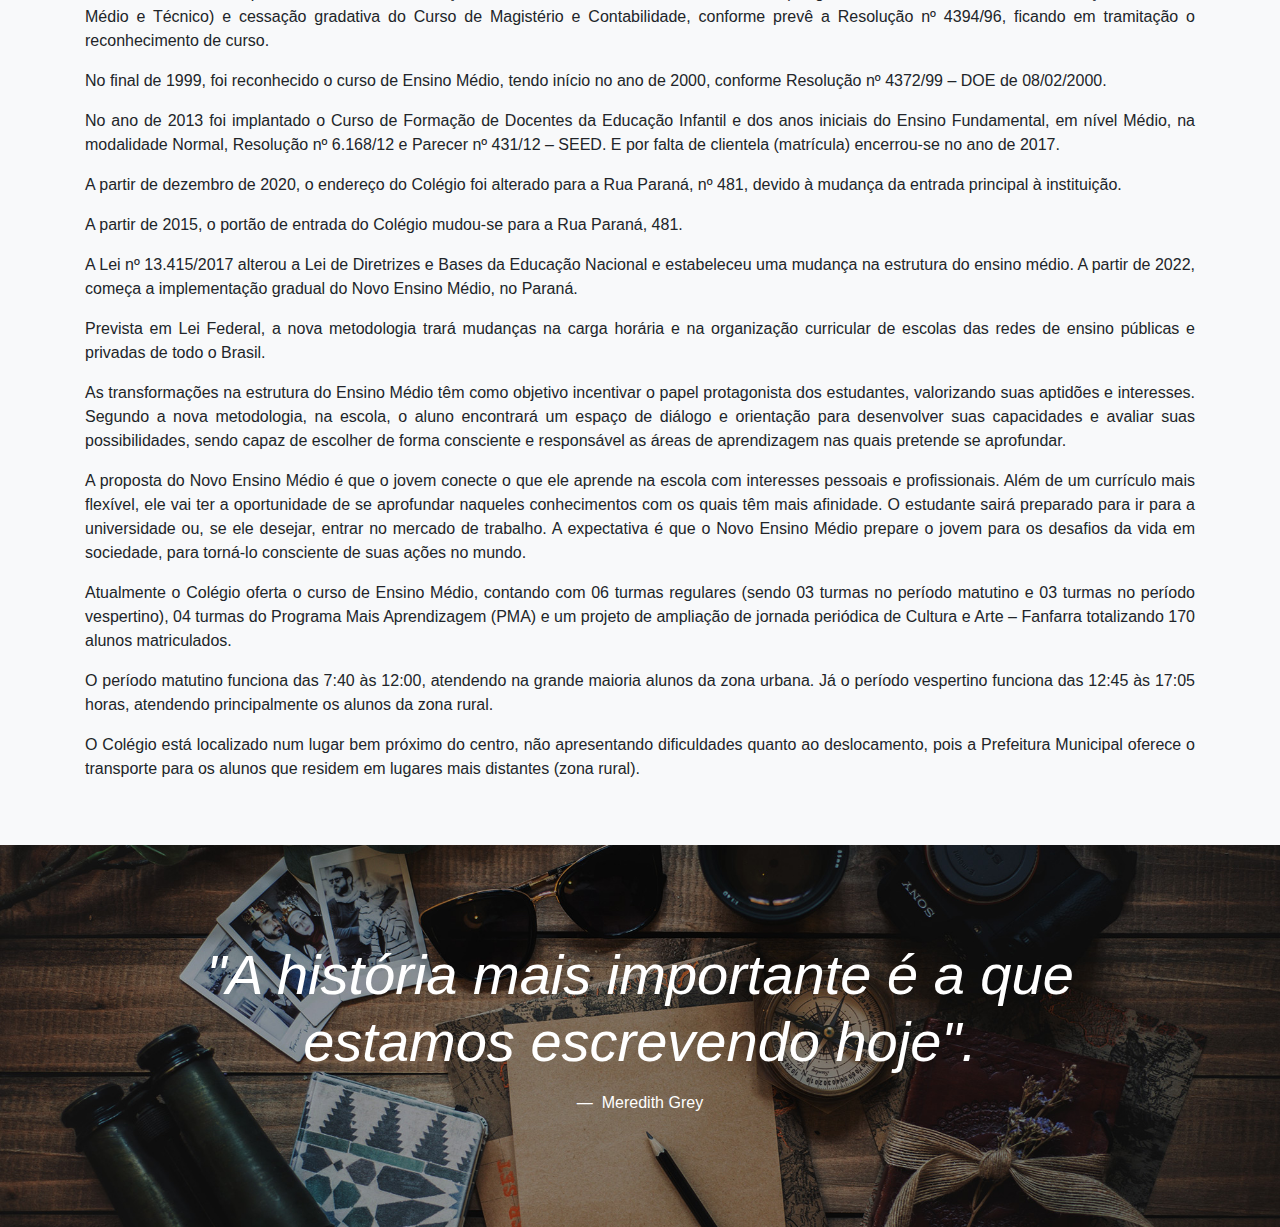
==== commit fc599ca8: "alterações de responsividade" ====
--- a/index.html
+++ b/index.html
@@ -145,10 +145,17 @@
         <h2 class="display-4 text-primary">1ª NOITE CULTURAL</h2>
       </div>
 
-      <div class="col-12">
-        <img class="img-fluid img-thumbnail" src="img/convite-noite-cultural.jpeg" alt="Convite">
-      </div>
-
+      <div class="row">
+
+        <div class="col-lg-4">
+          <img class="img-fluid img-thumbnail" src="img/convite-noite-cultural.jpeg" alt="Convite">
+        </div>
+
+        <div class="col-lg-8">
+          <img class="img-fluid img-thumbnail" src="img/convite-concurso.jpeg" alt="Convite Concurso">
+        </div>
+
+      </div>
 
     </div>
   </section>
@@ -160,14 +167,10 @@
         <h2 class="display-4 text-primary">MEU MUNICÍPIO TEM CULTURA? TEM SIM SENHOR!</h2>
       </div>
 
-      <div class="row">
-        <div class="col-md-4">
-          <img class="img-fluid img-thumbnail" src="img/concurso.jpg" alt="Concurso">
-        </div>
-        <div class="col-md-8">
-          <img class="img-fluid img-thumbnail" src="img/convite-concurso.jpeg" alt="Convite Concurso">
-        </div>
-      </div>
+      <div class="col-12">
+        <img class="img-fluid img-thumbnail" src="img/concurso.jpg" alt="Concurso">
+      </div>
+
     </div>
   </section>
 
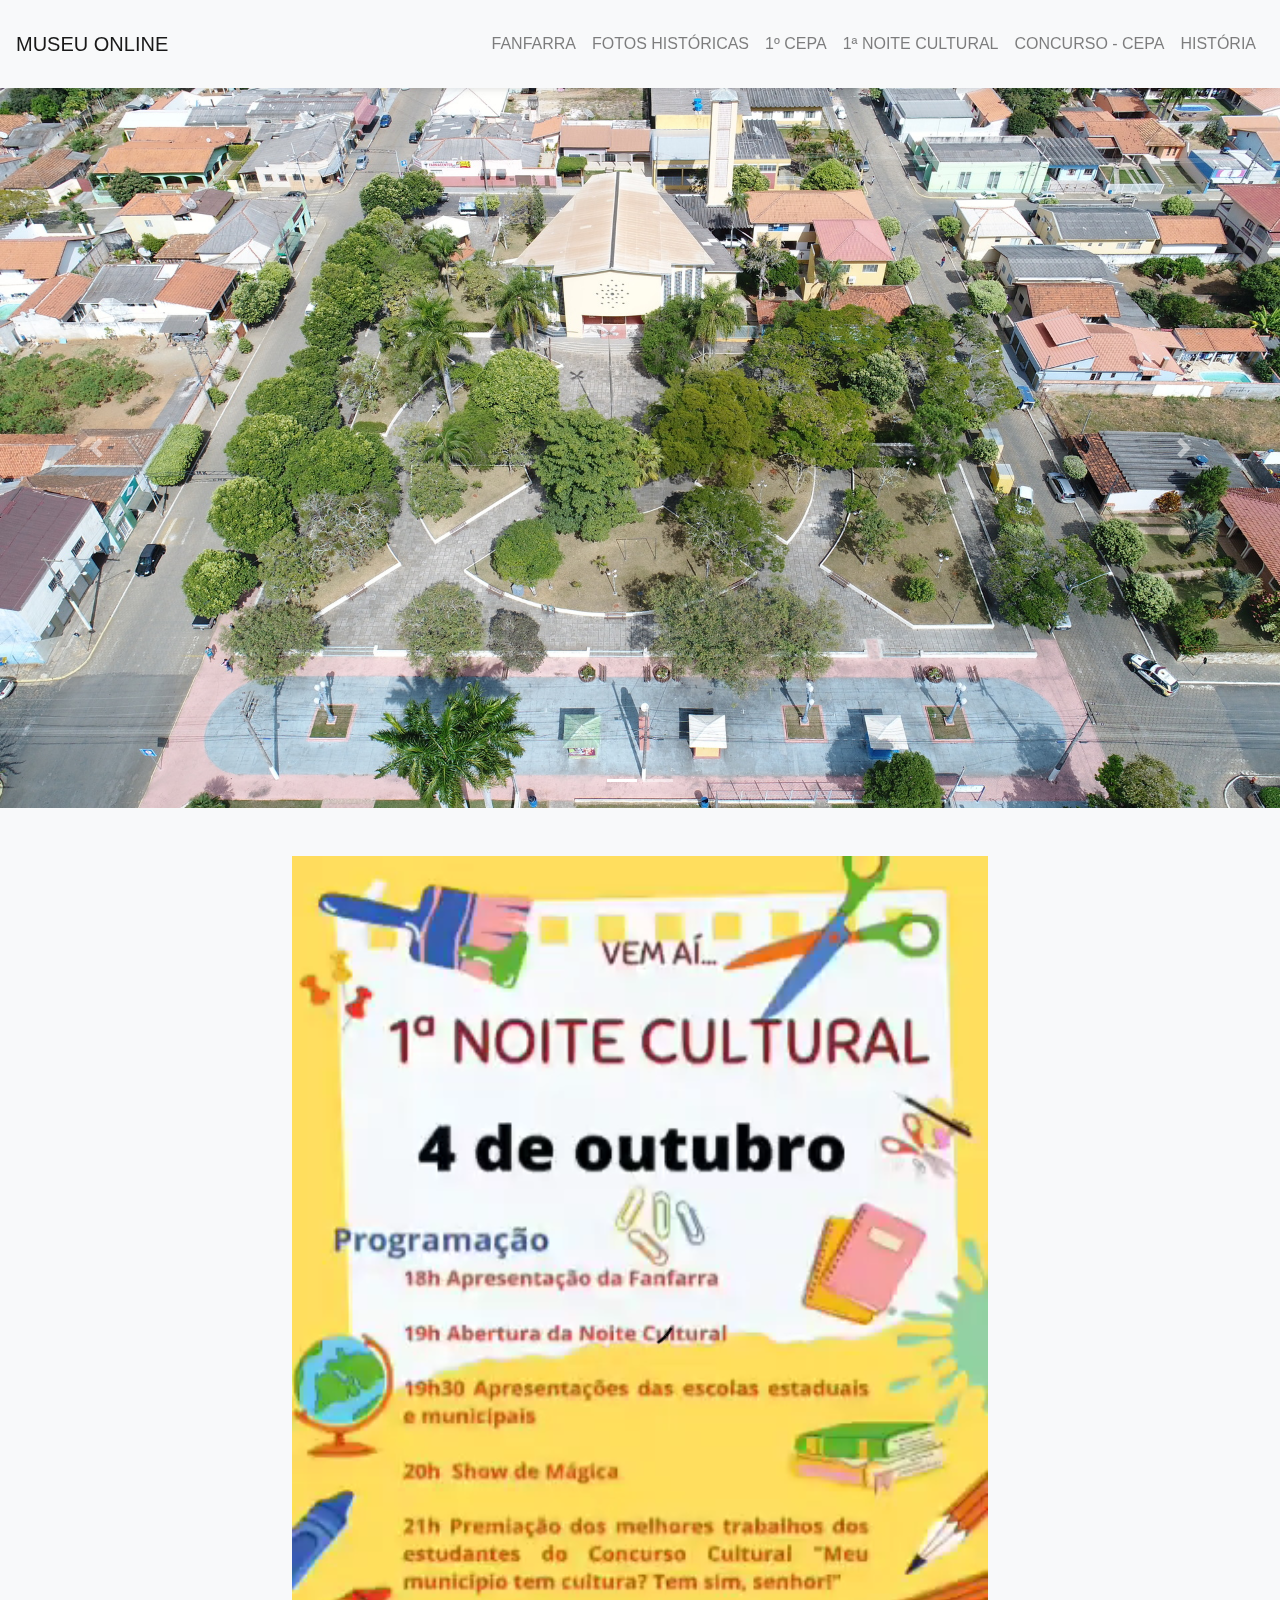
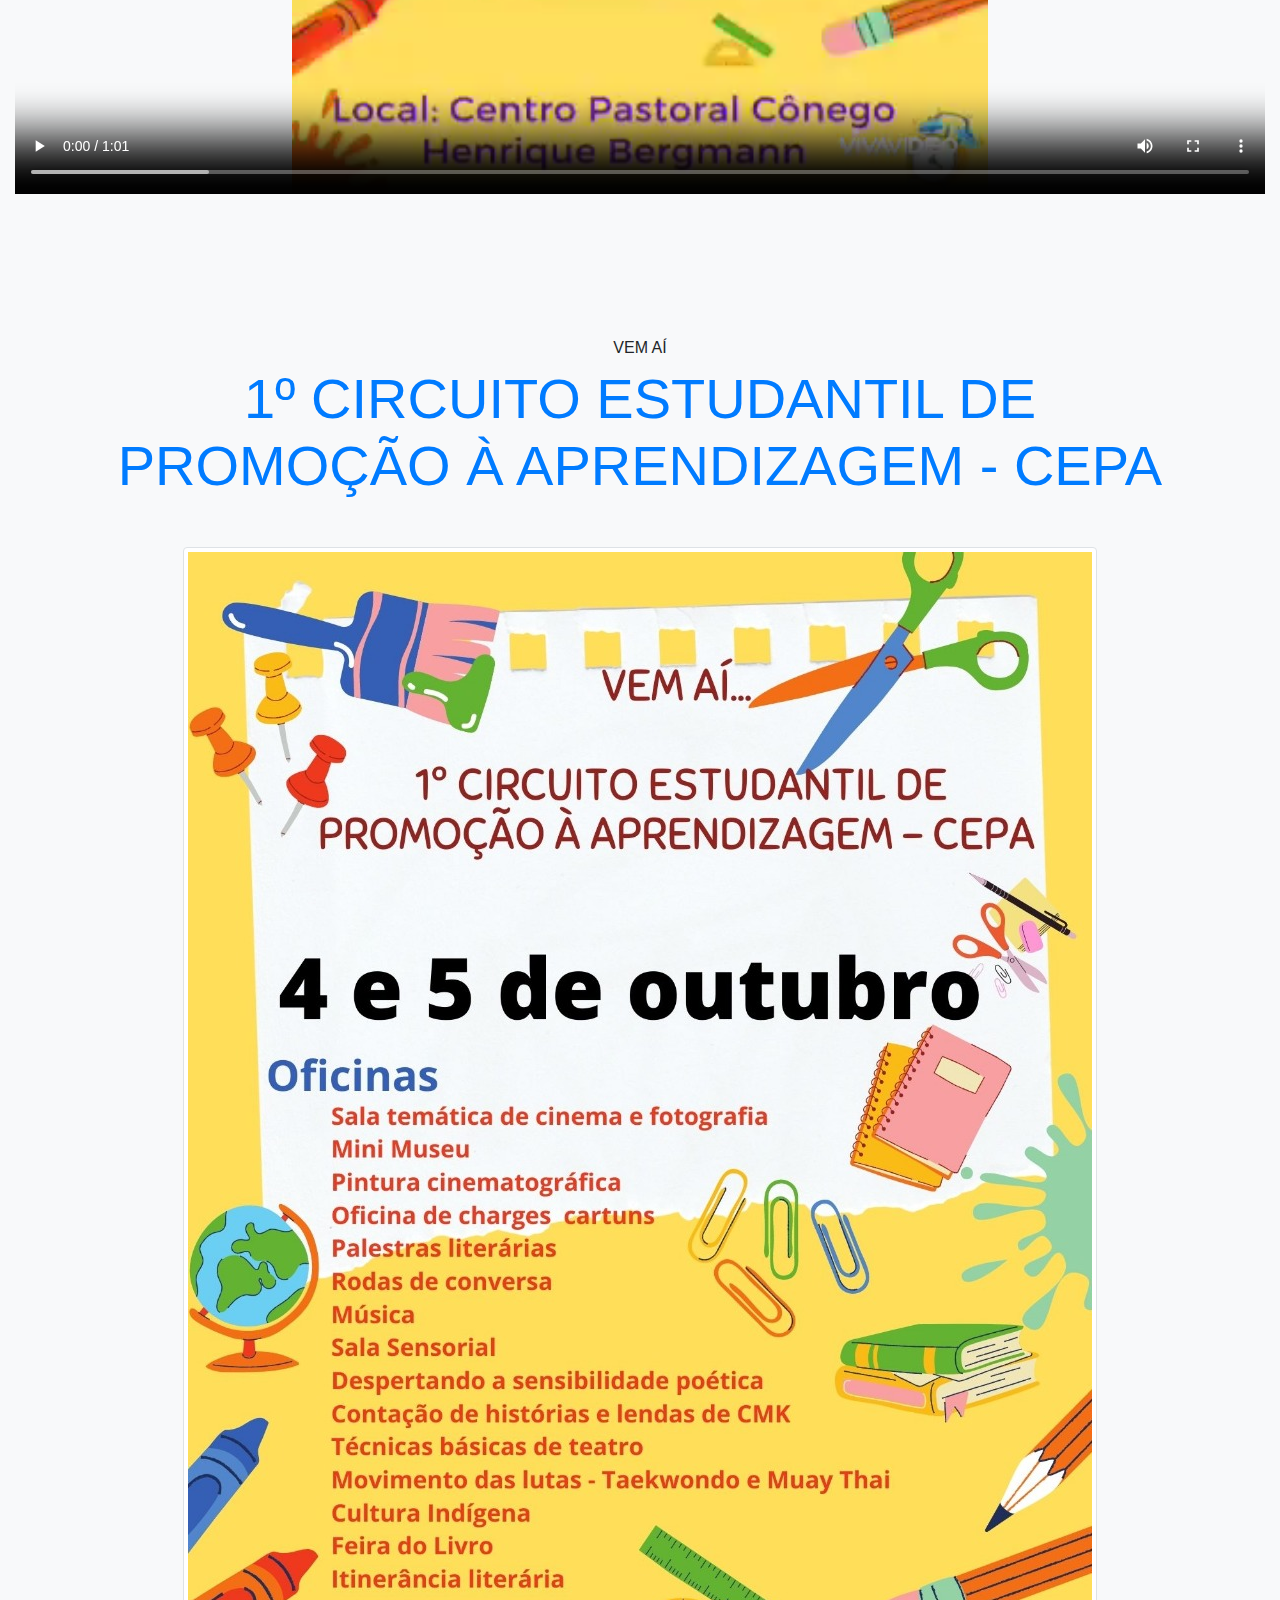
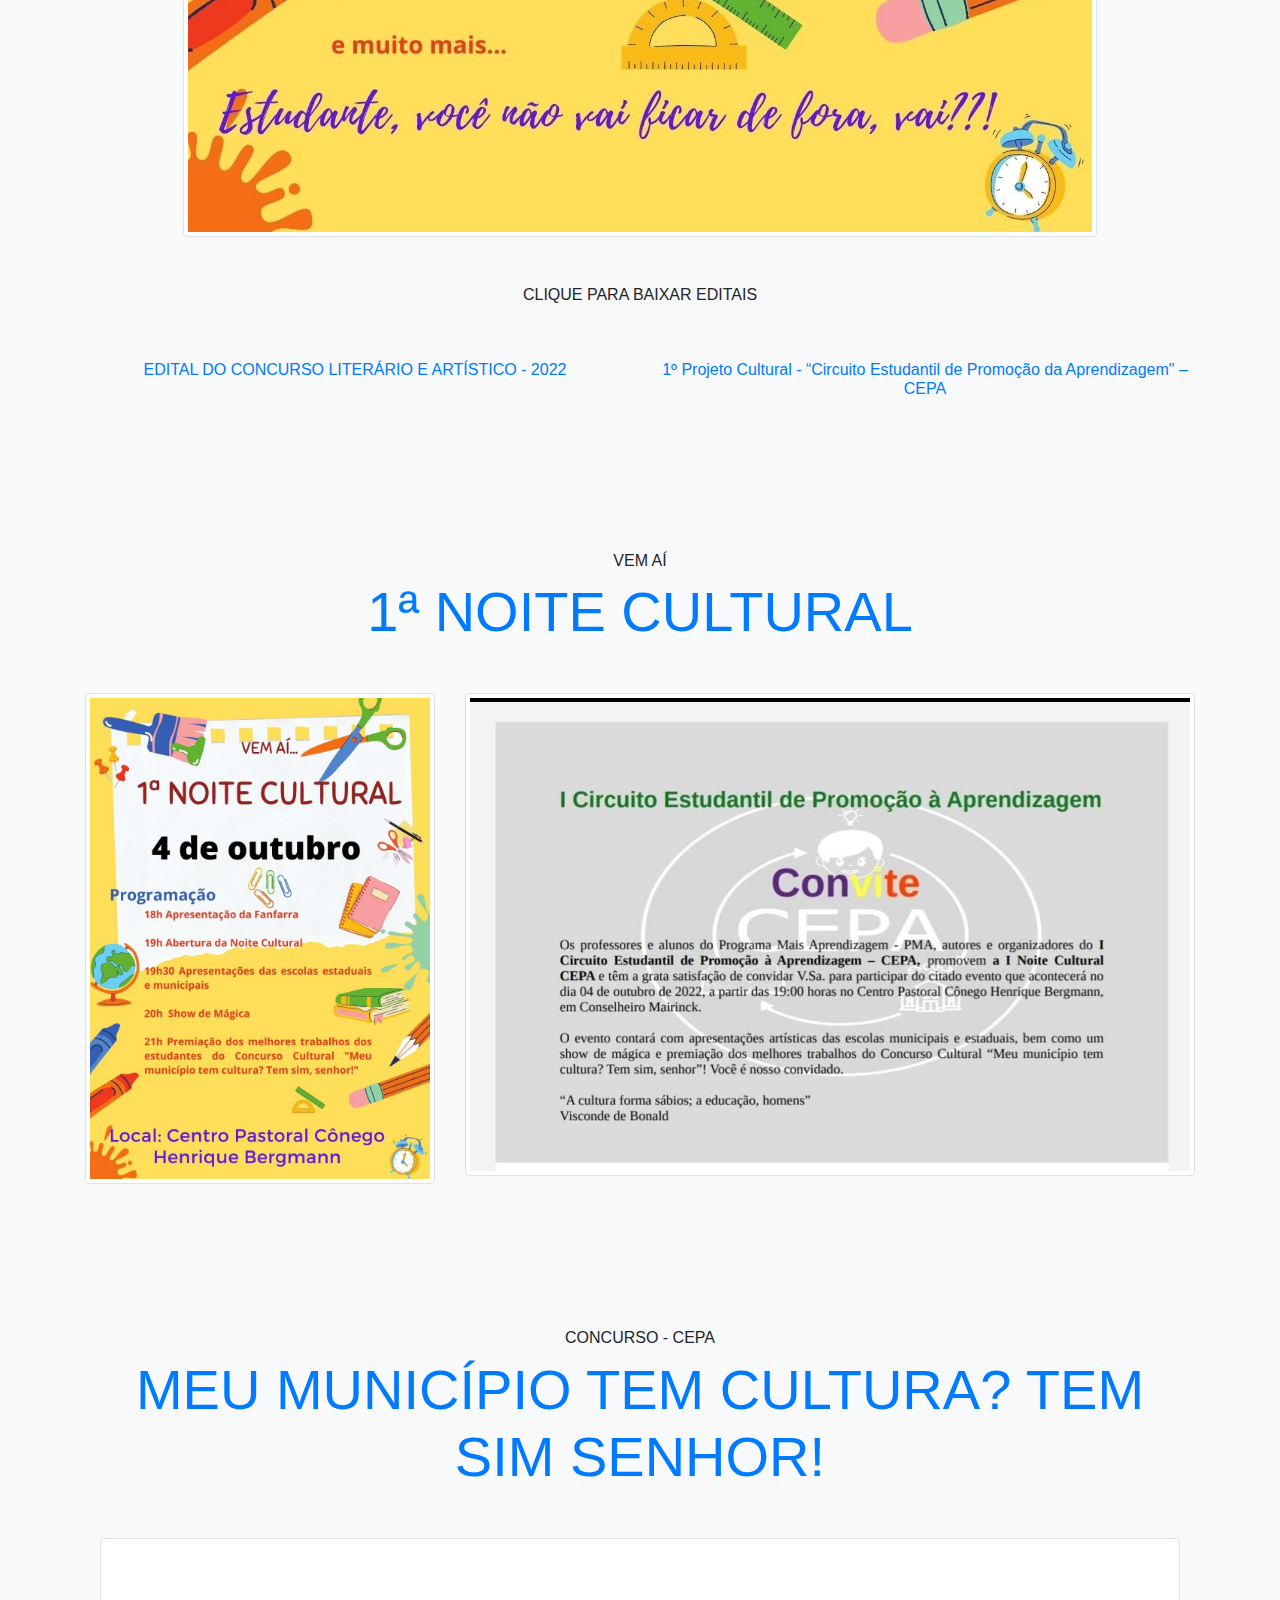
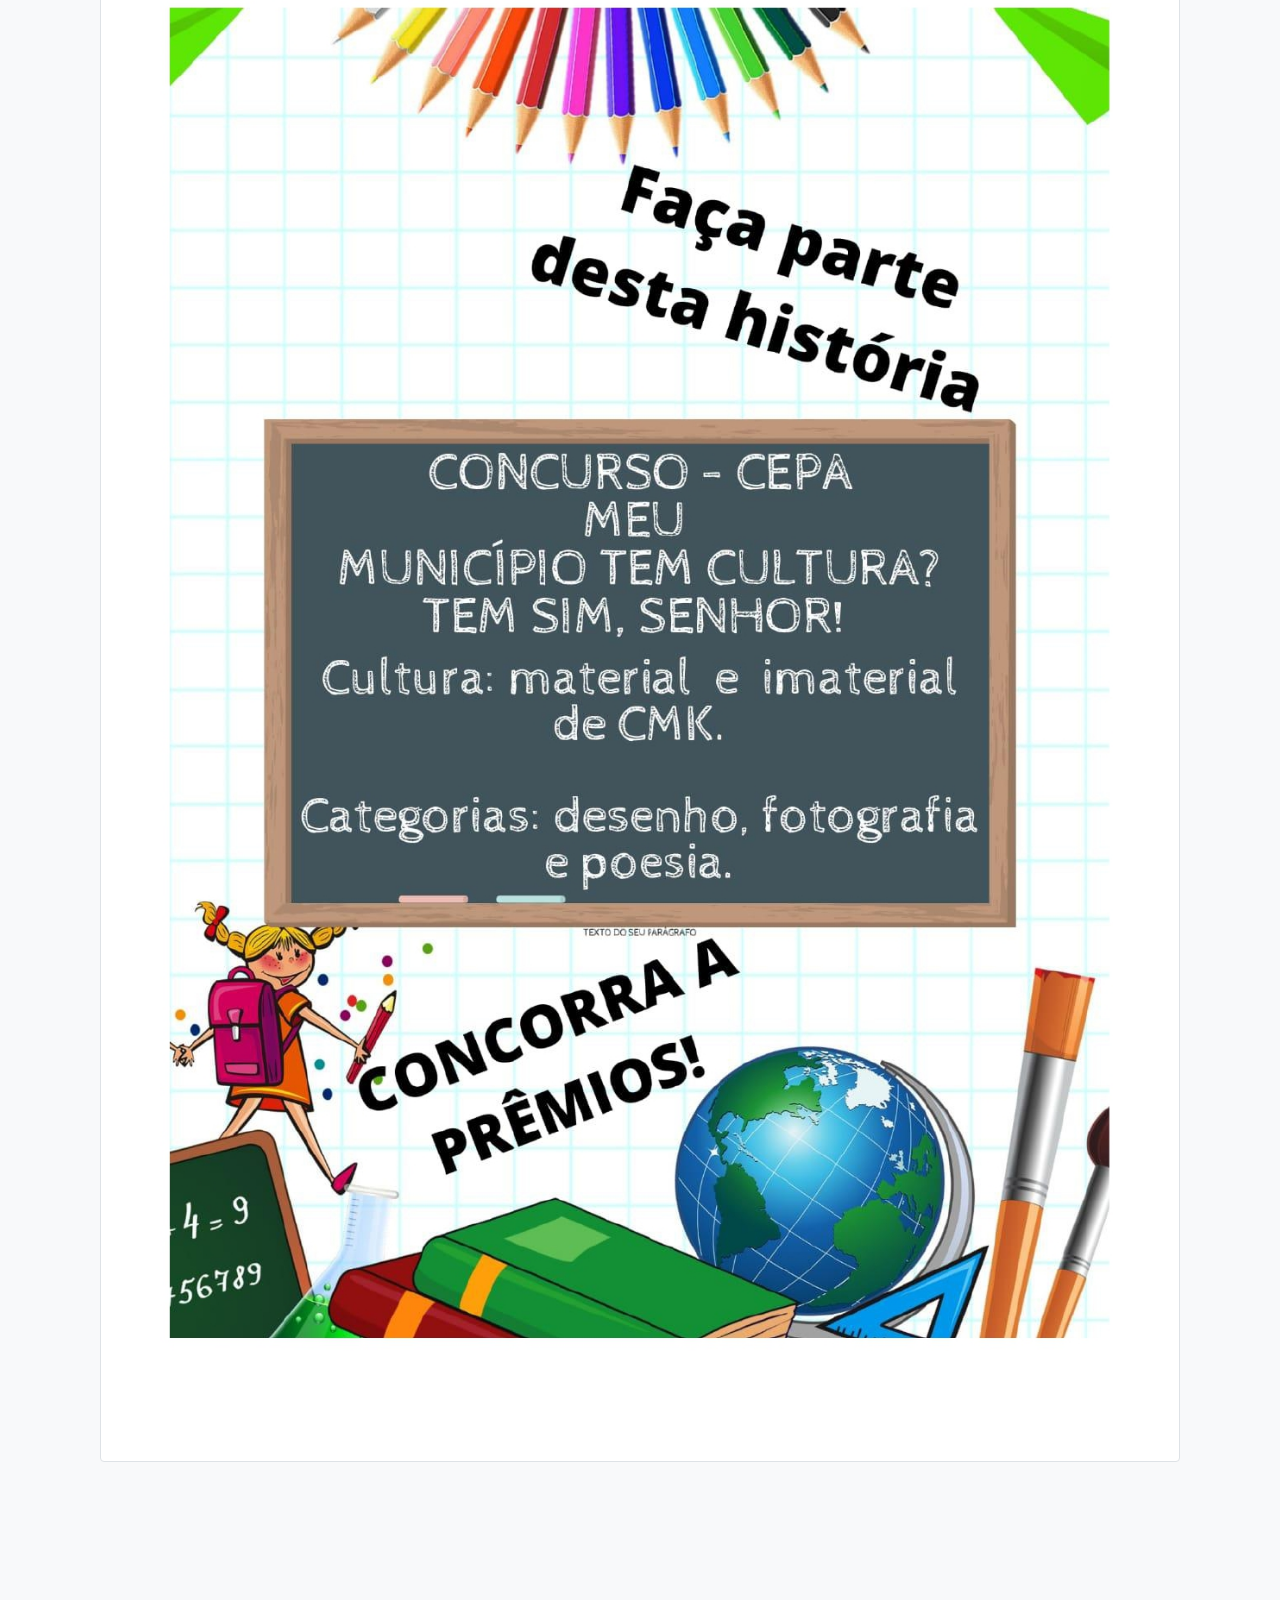
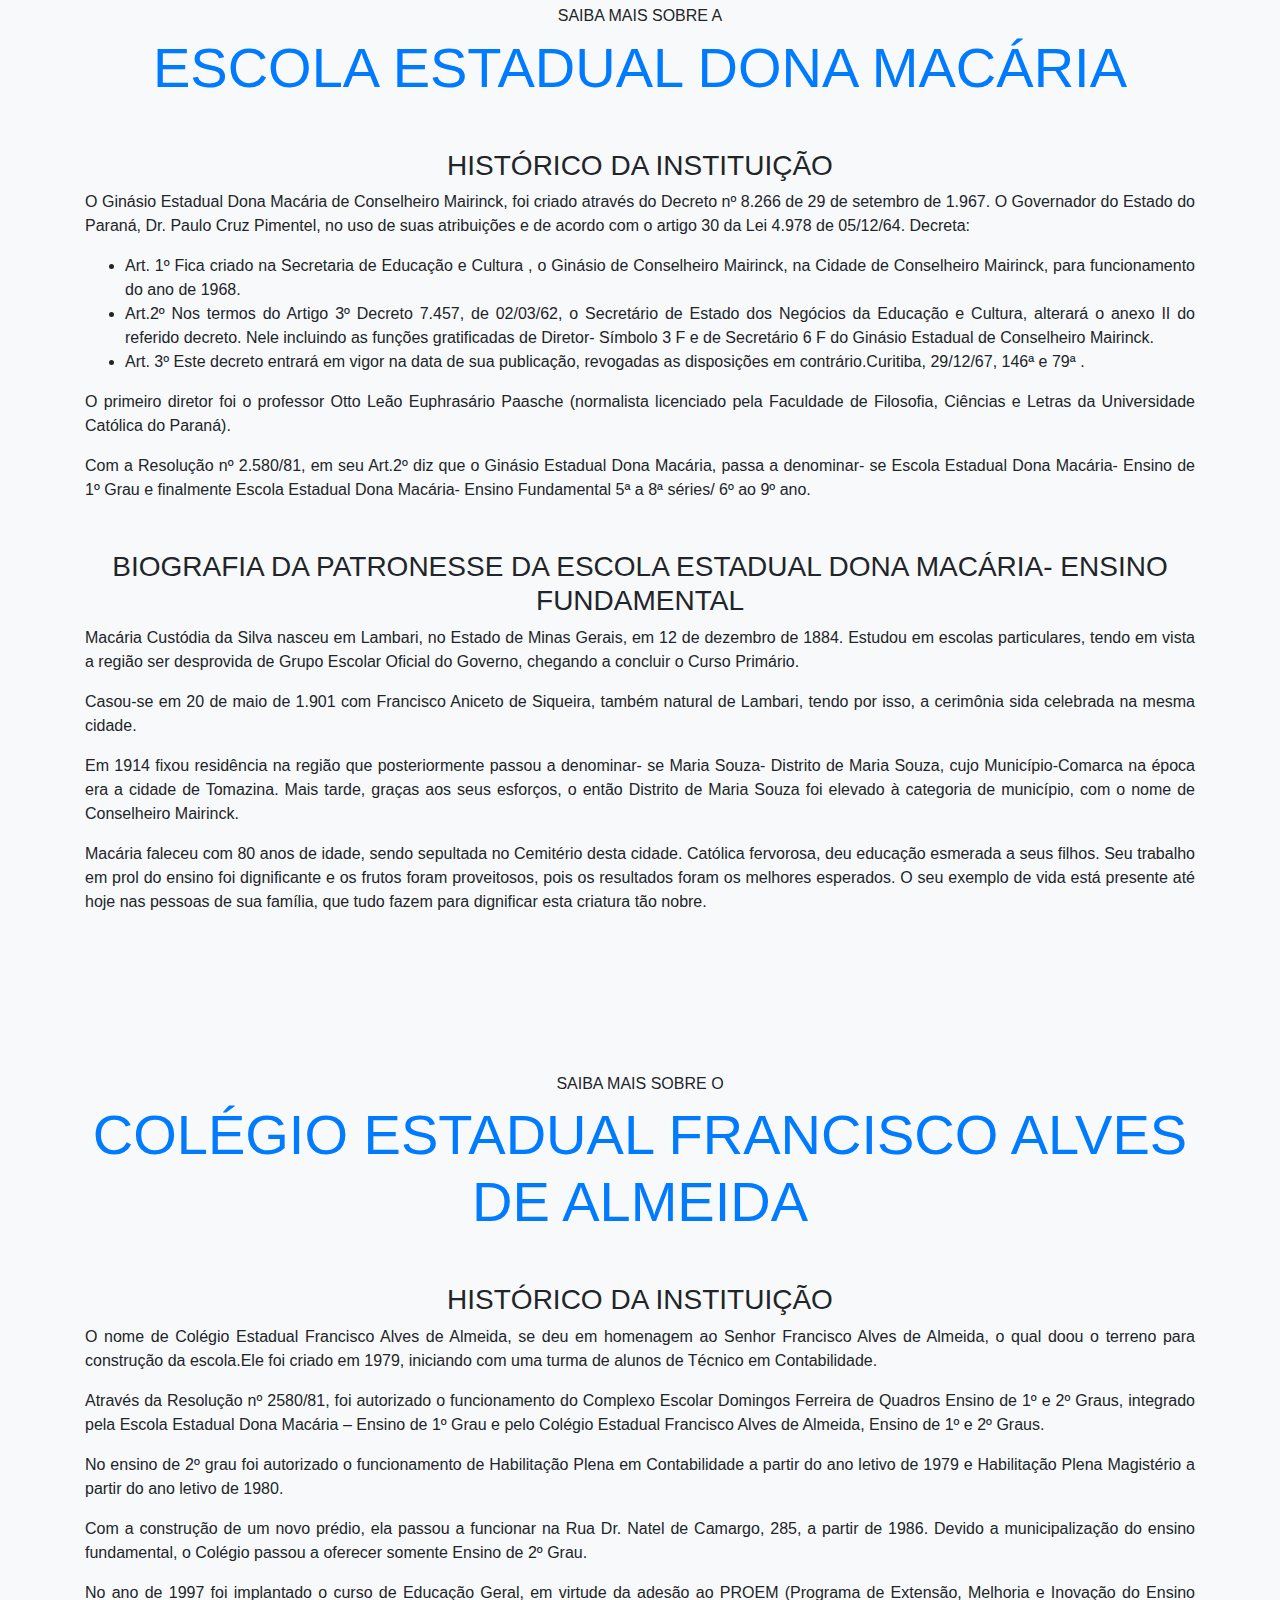
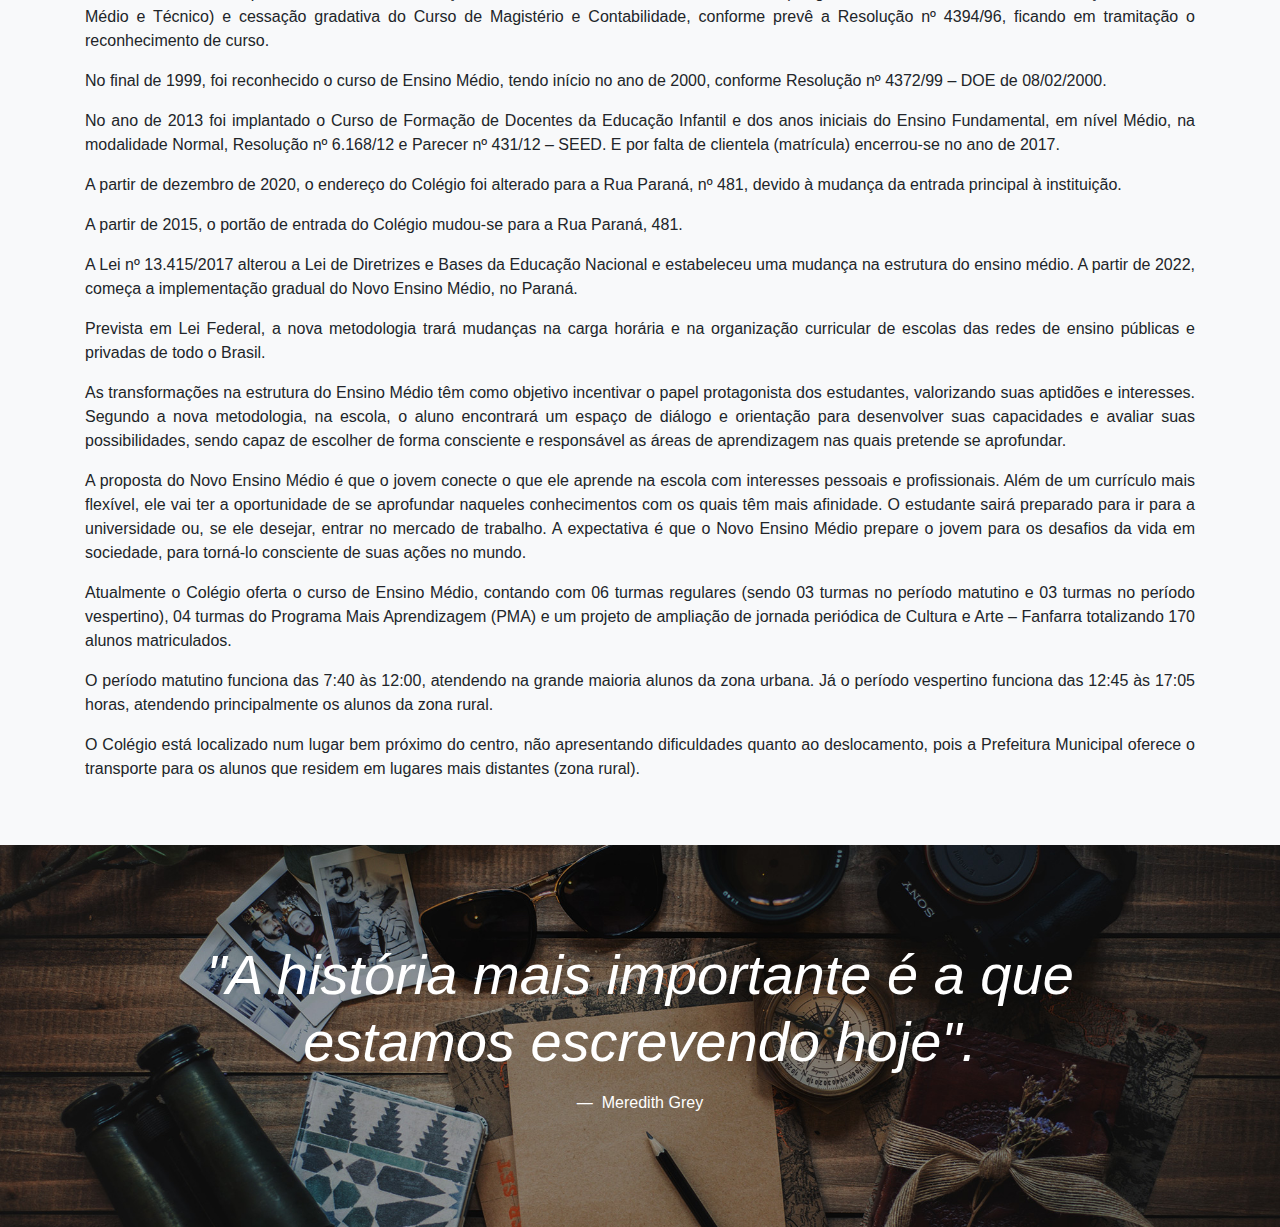
==== commit 151e8ea3: "ajuste no download de arquivos" ====
--- a/index.html
+++ b/index.html
@@ -118,14 +118,14 @@
       <div class="row">
 
         <div class="col-md-6 mt-5">
-          <a href="/museuonlinecmk.github.io/media/Edital do concurso CEFAA.pdf" download="Edital">
+          <a href="./media/Edital do concurso CEFAA.pdf">
             <p class="h6 d-block">EDITAL DO CONCURSO LITERÁRIO E ARTÍSTICO -
               2022</p>
           </a>
         </div>
 
         <div class="col-md-6 pt-5">
-          <a href="/museuonlinecmk.github.io/media/CEPA 2022.pdf" download="Edital">
+          <a href="./media/CEPA 2022.pdf">
             <p class="h6 d-block">1º Projeto Cultural - “Circuito Estudantil de Promoção da Aprendizagem" – CEPA</p>
           </a>
         </div>
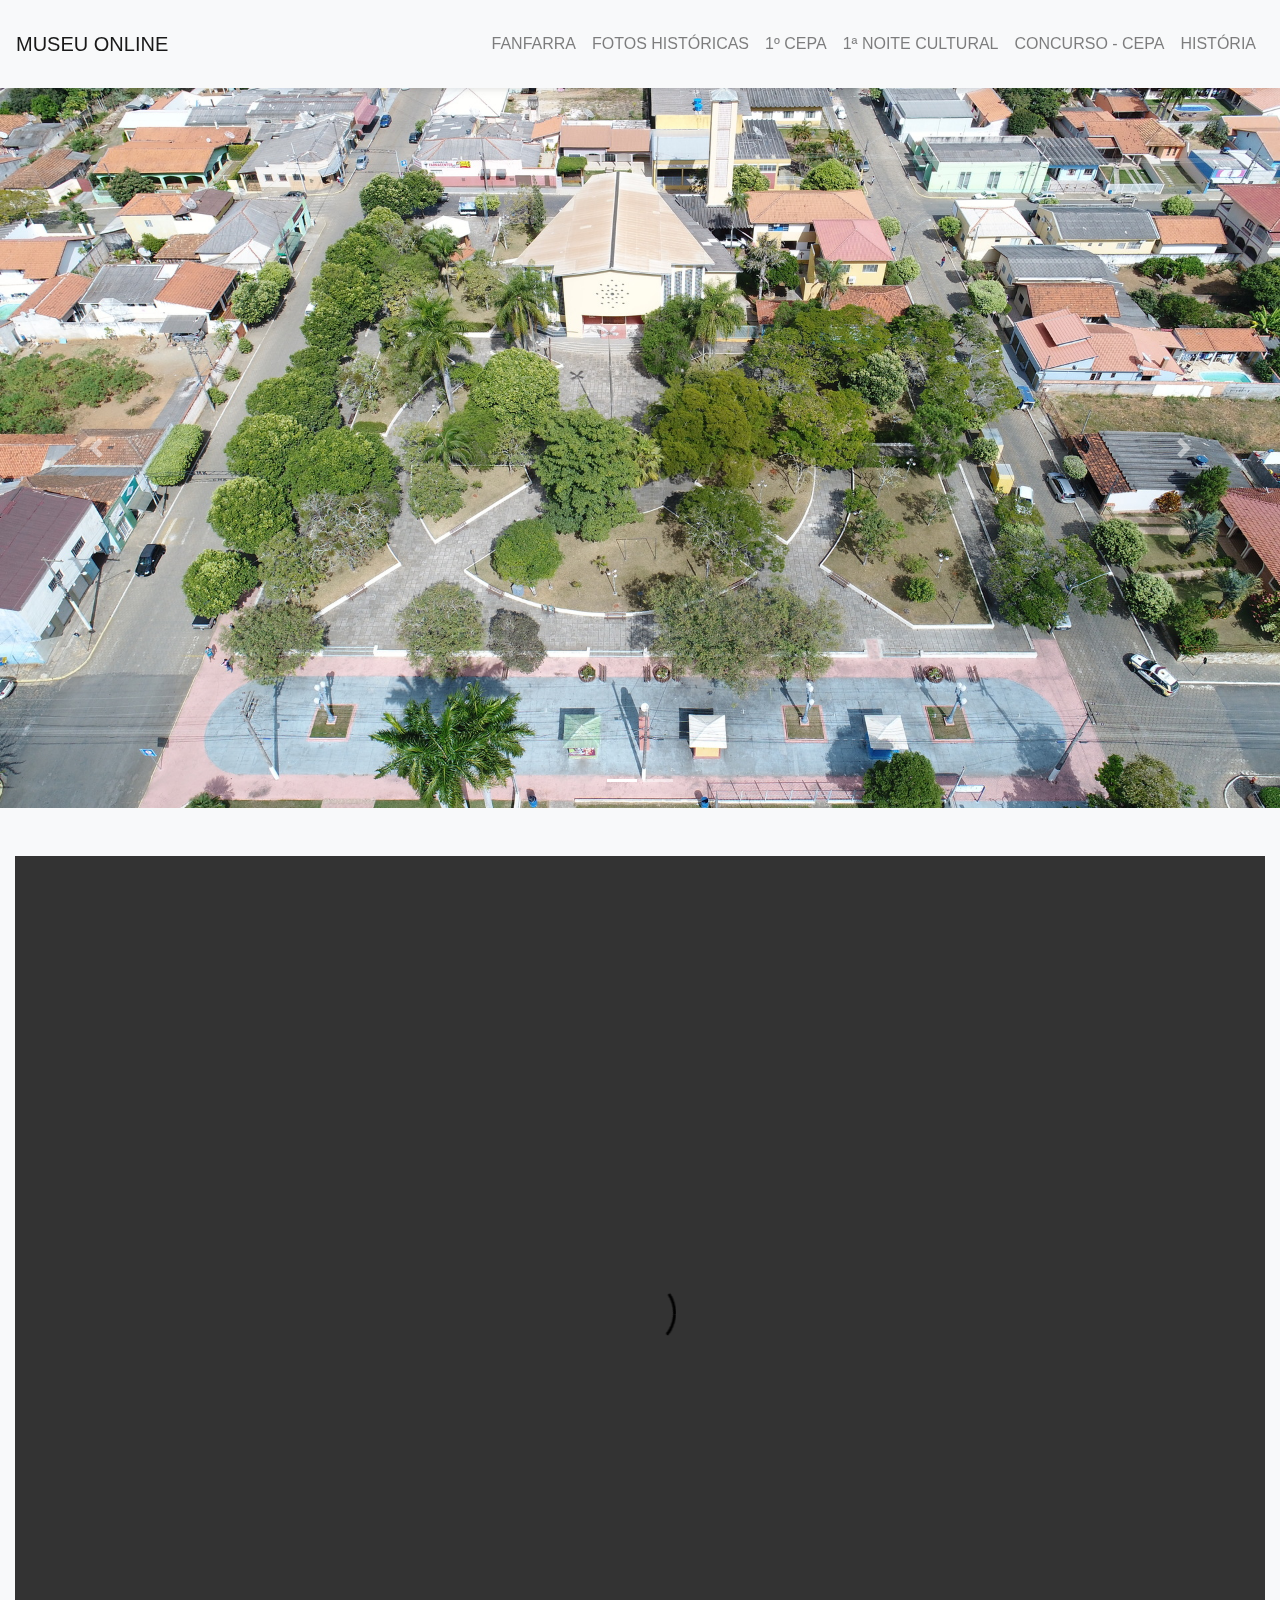
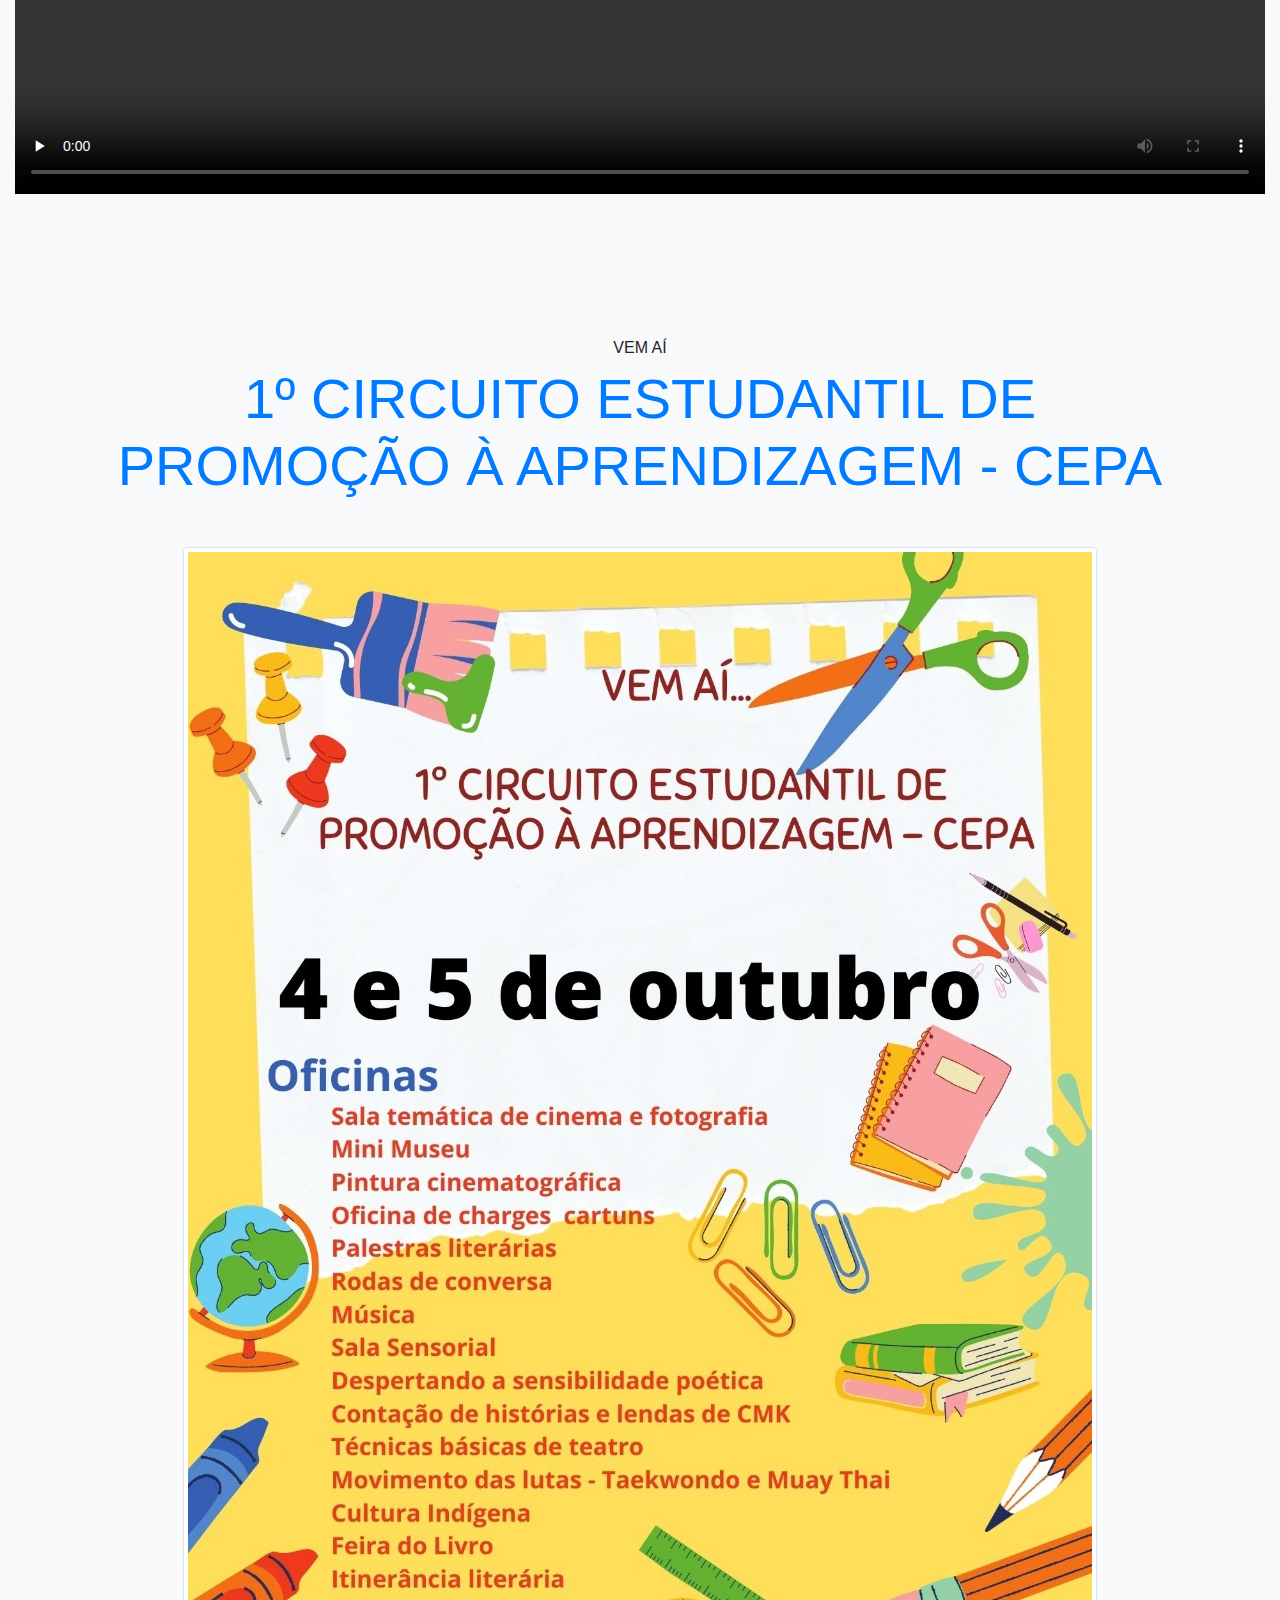
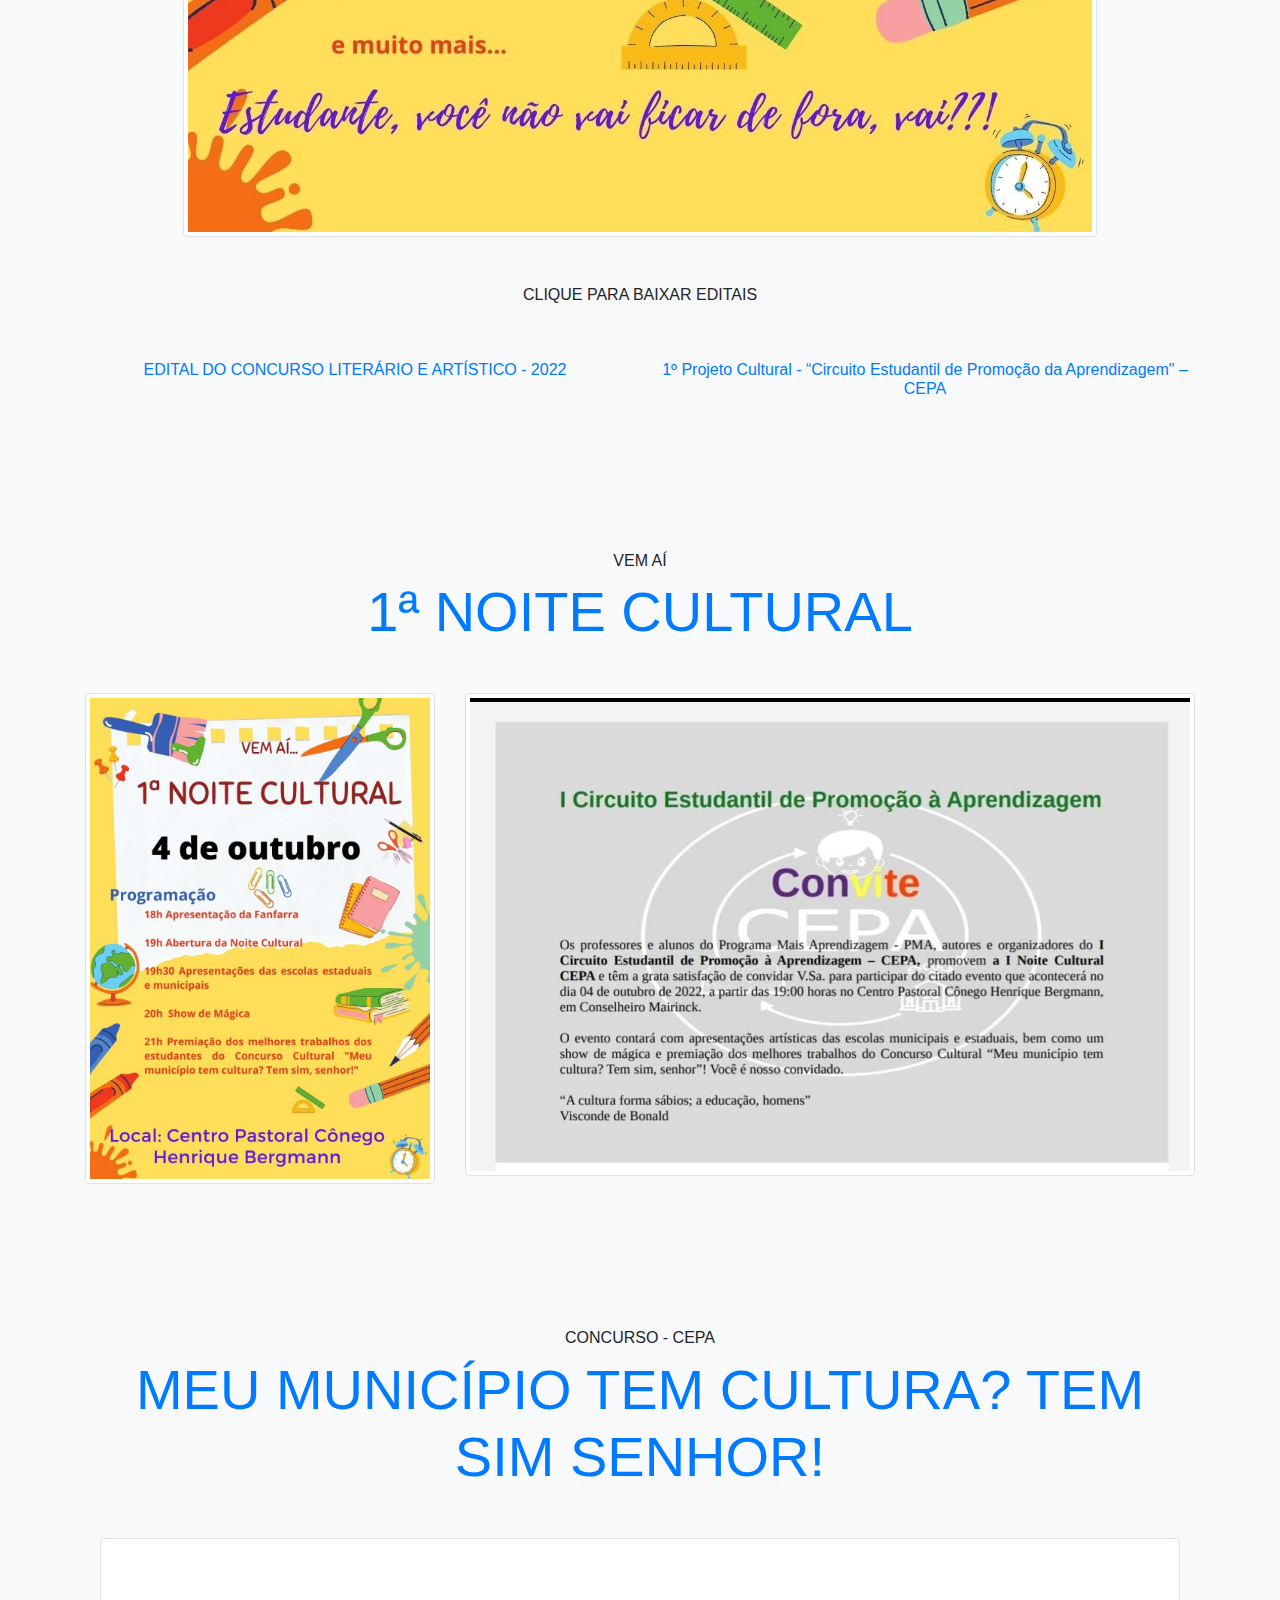
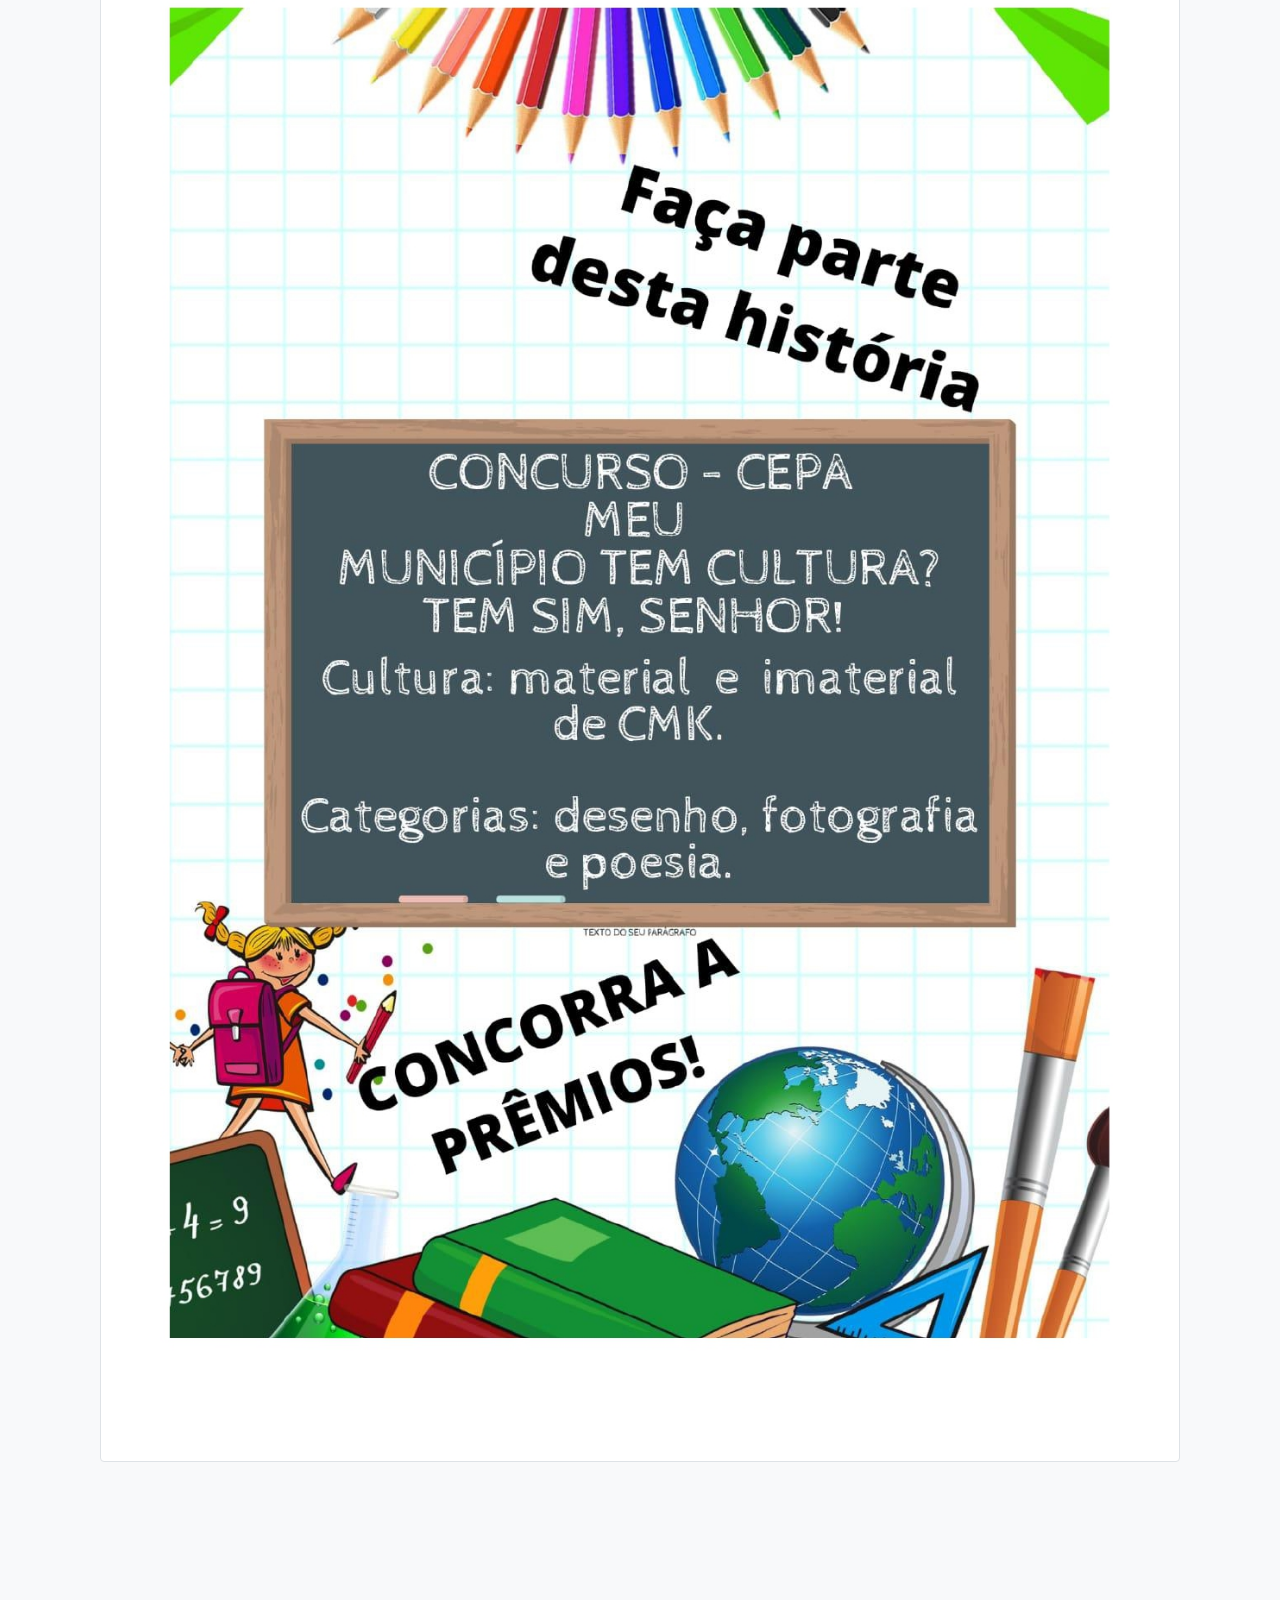
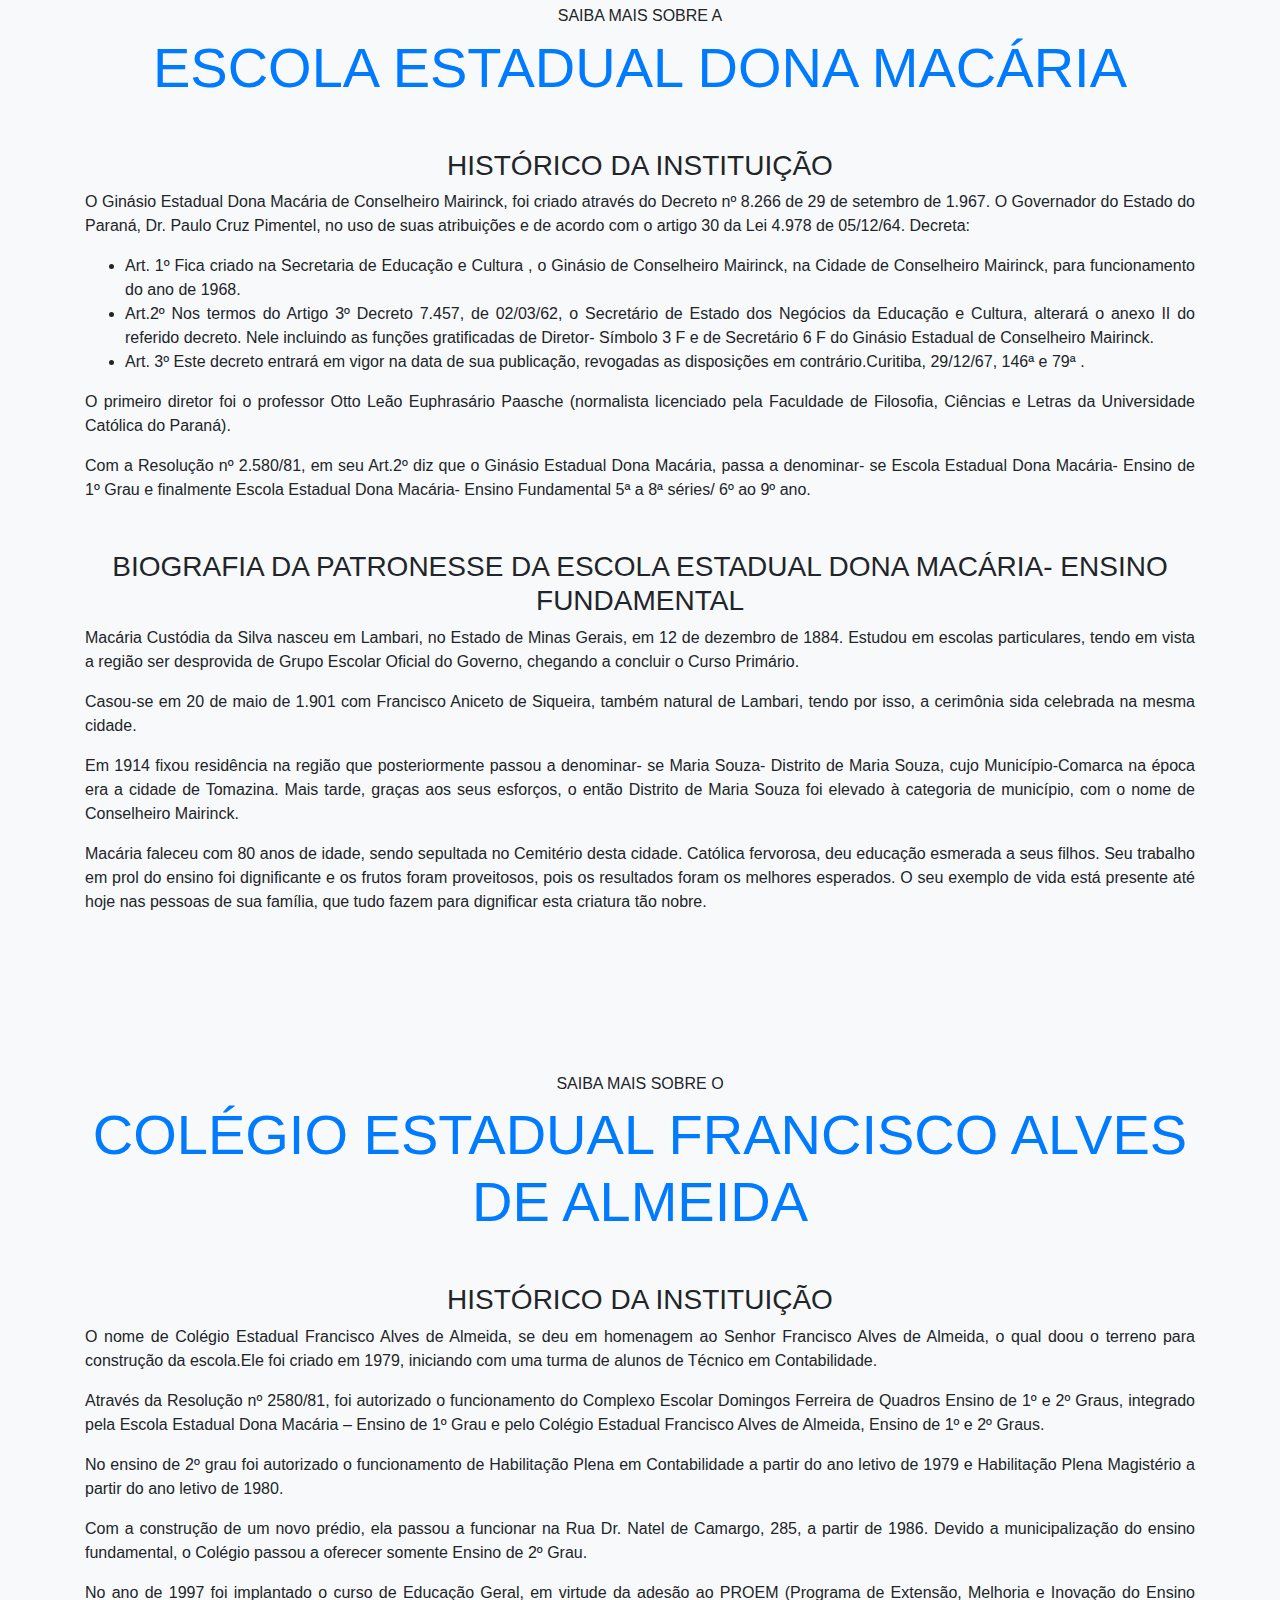
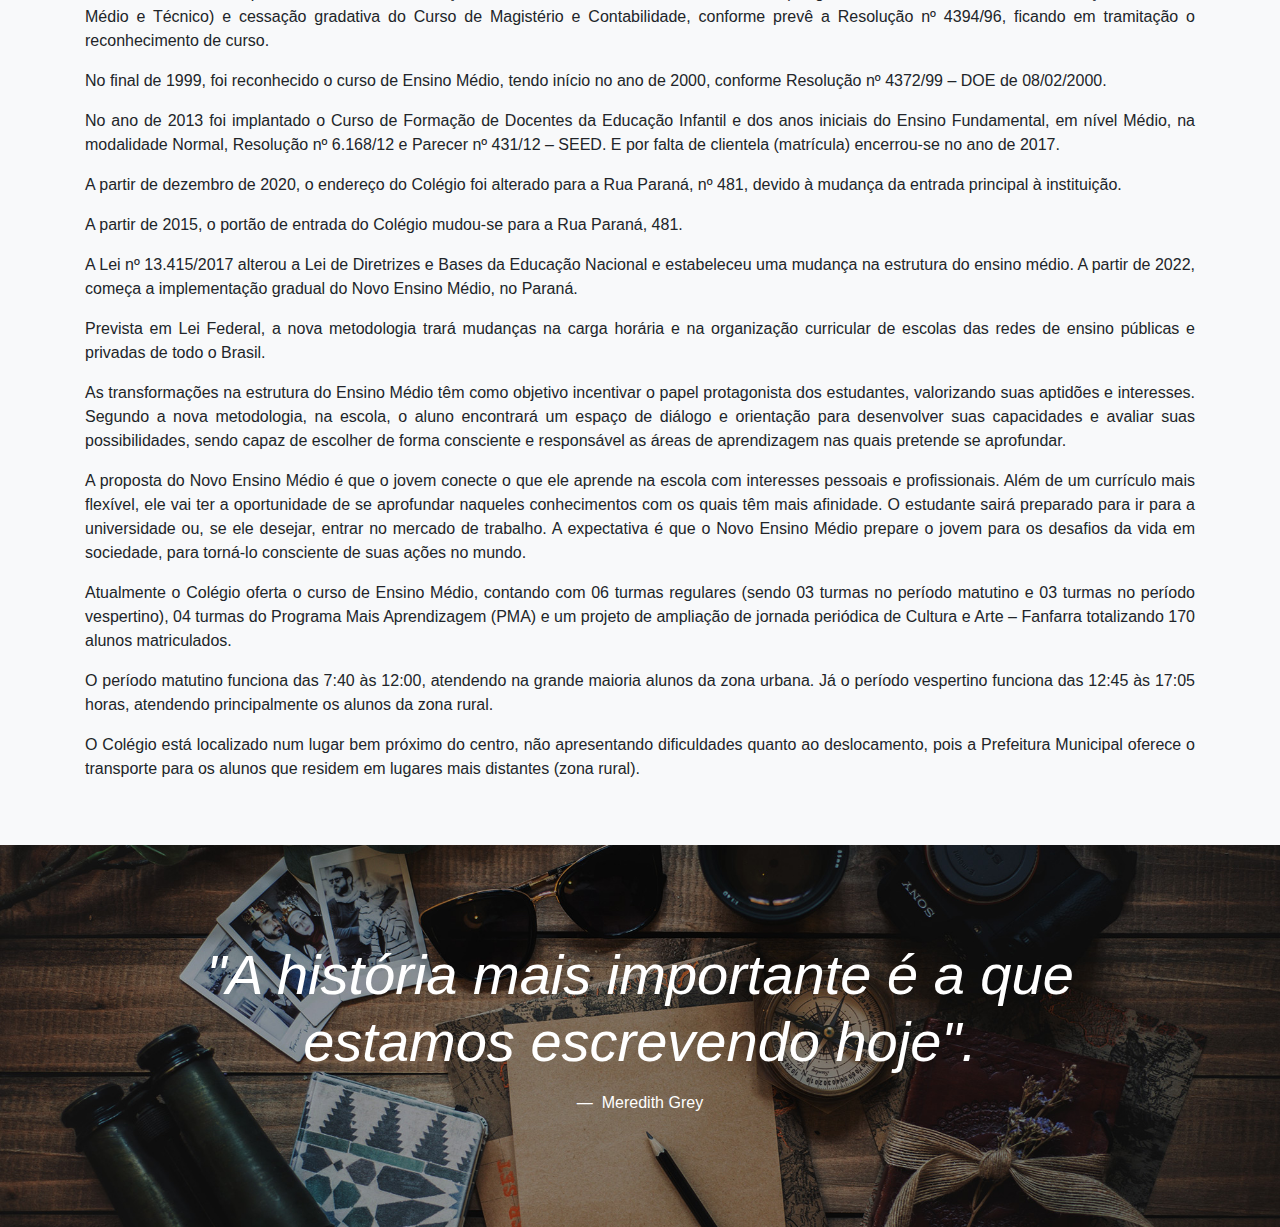
==== commit 0dfc6c7a: "ajustes de background" ====
--- a/index.html
+++ b/index.html
@@ -86,7 +86,7 @@
 
   <section class="col-12 py-5 bg-light text-center" id="video">
     <div class="embed-responsive embed-responsive-4by3">
-      <video class="embed-responsive-item" autoplay="false" controls="true" src="media/divulgacao.mp4" allowfullscreen></video>
+      <video class="embed-responsive-item" preload="none" autoplay="false" controls="true" src="media/divulgacao.mp4" allowfullscreen></video>
     </div>
     <!-- <div class="container">
       <video style="height: 70%; width: 70%;" autoplay="false" controls="true">
--- a/css/style.css
+++ b/css/style.css
@@ -1,9 +1,5 @@
 body {
   padding-top: 88px;
-}
-
-section {
-  background-color: antiquewhite;
 }
 
 .box-shadow {
